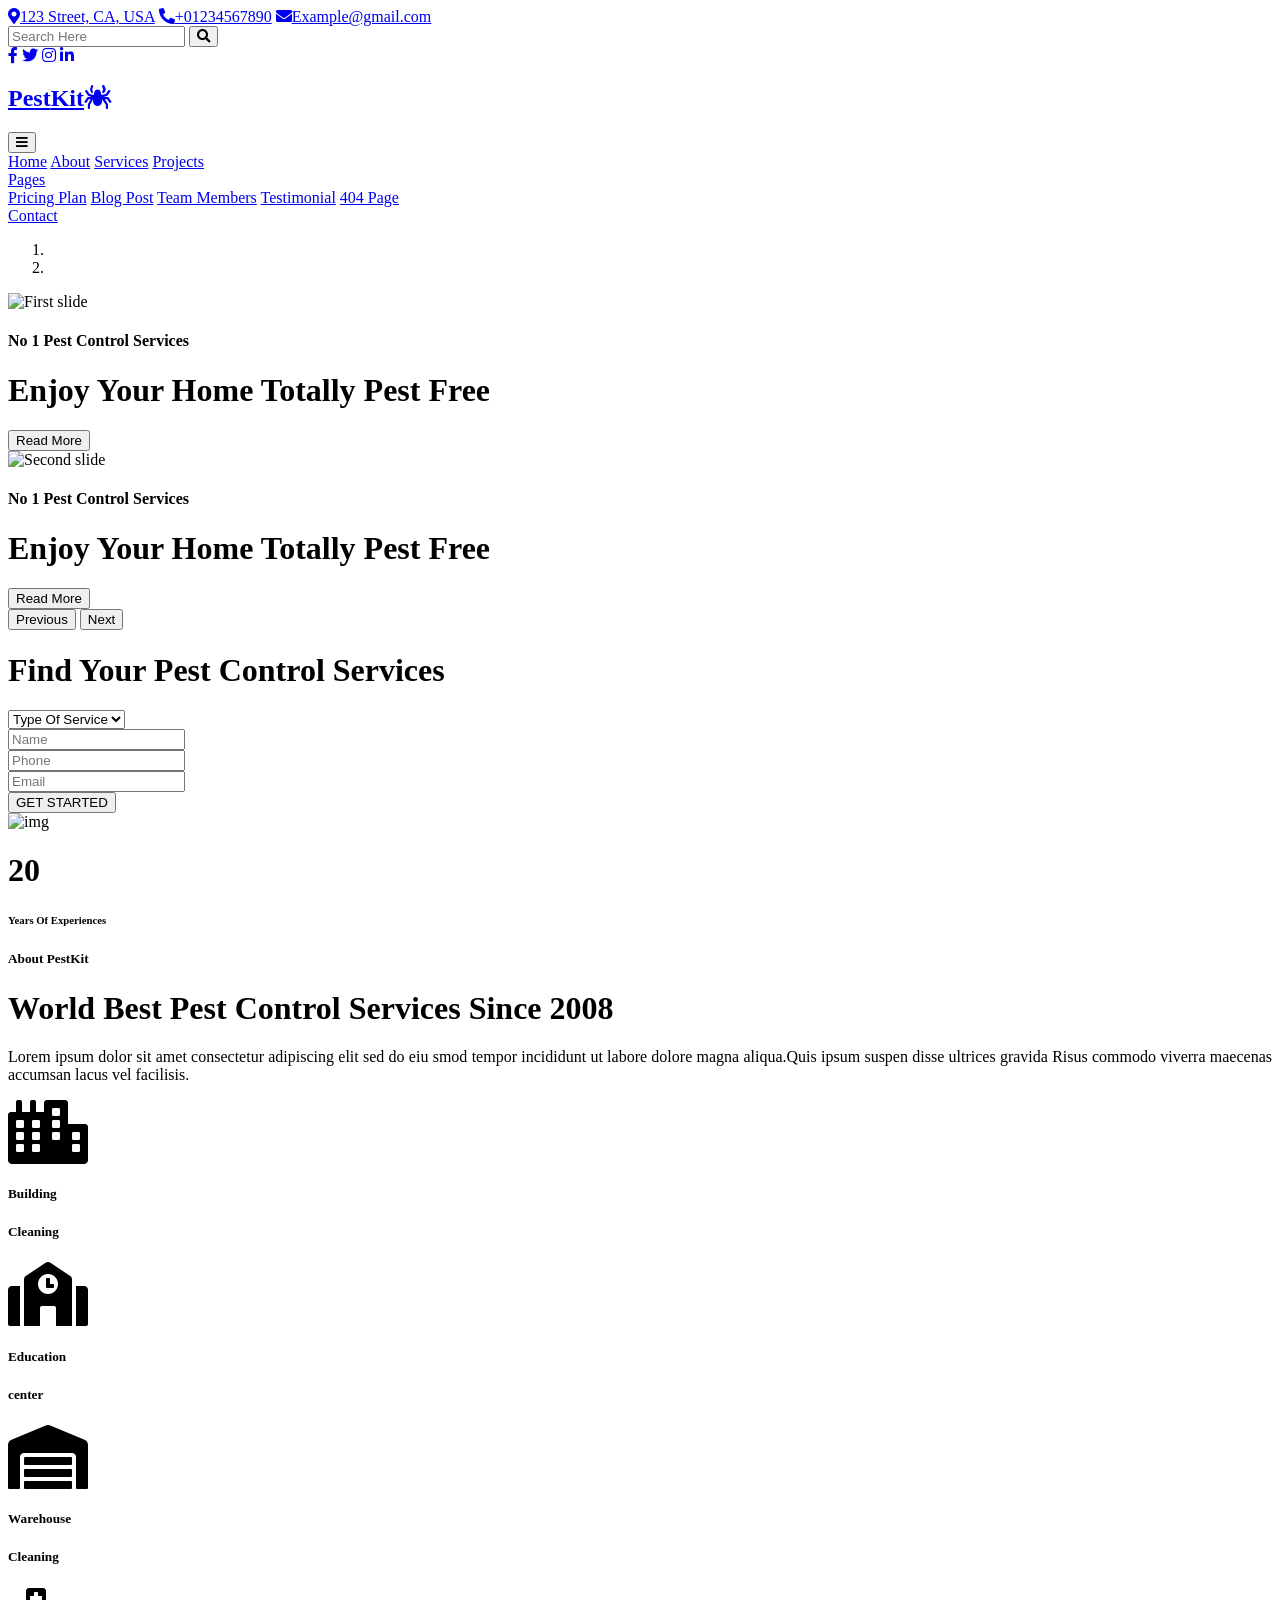
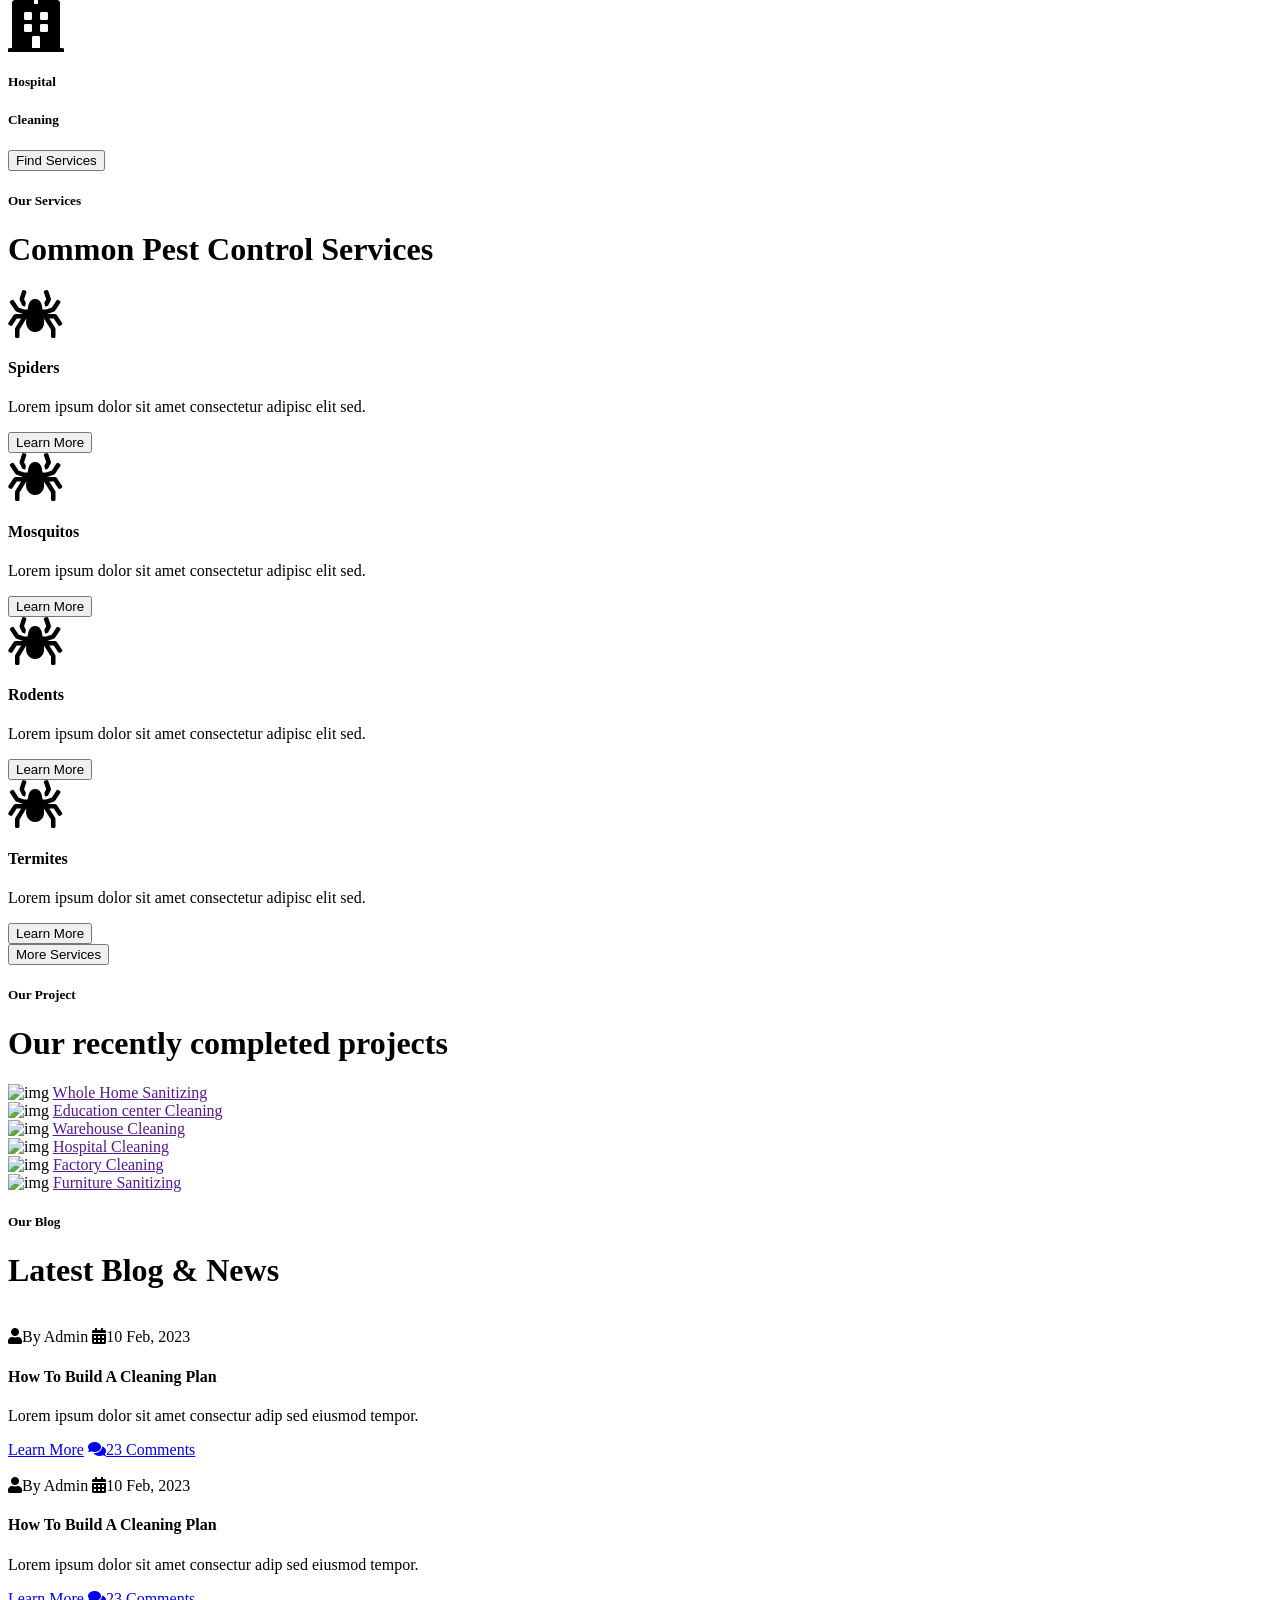
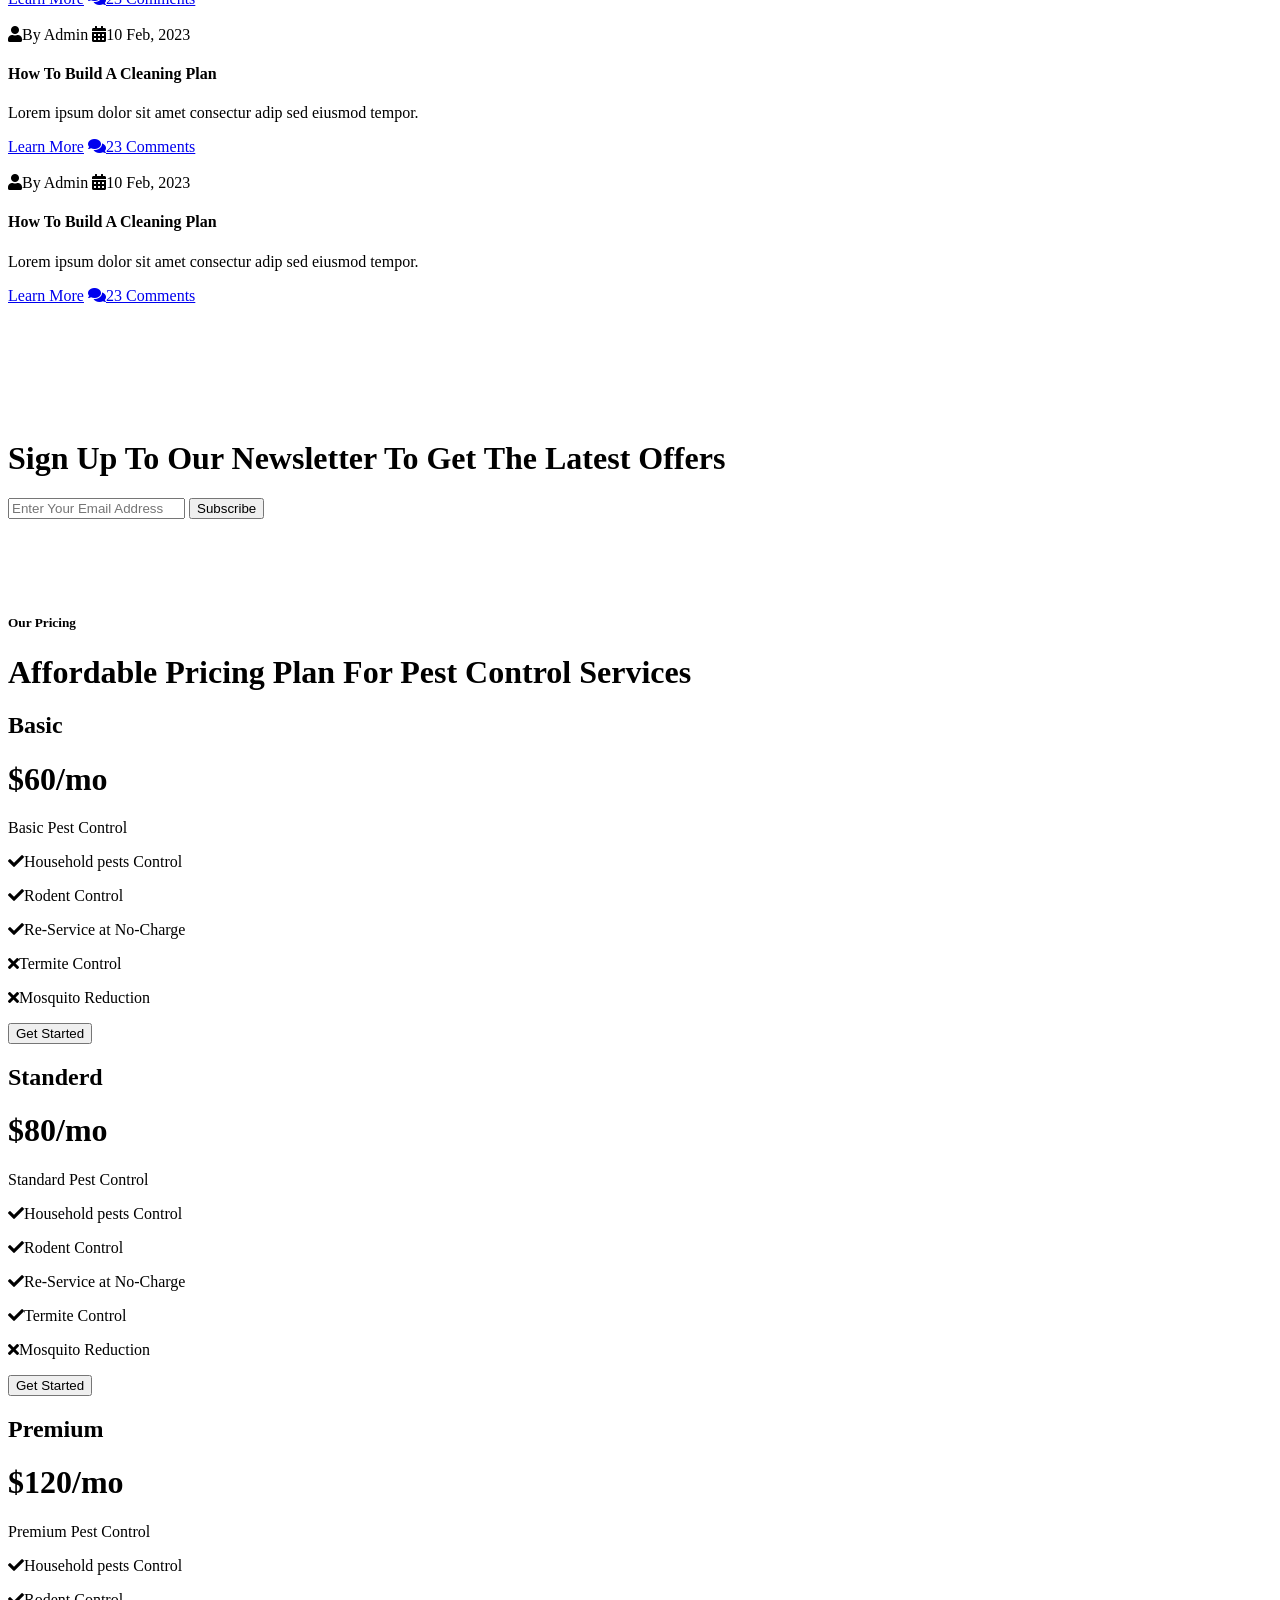
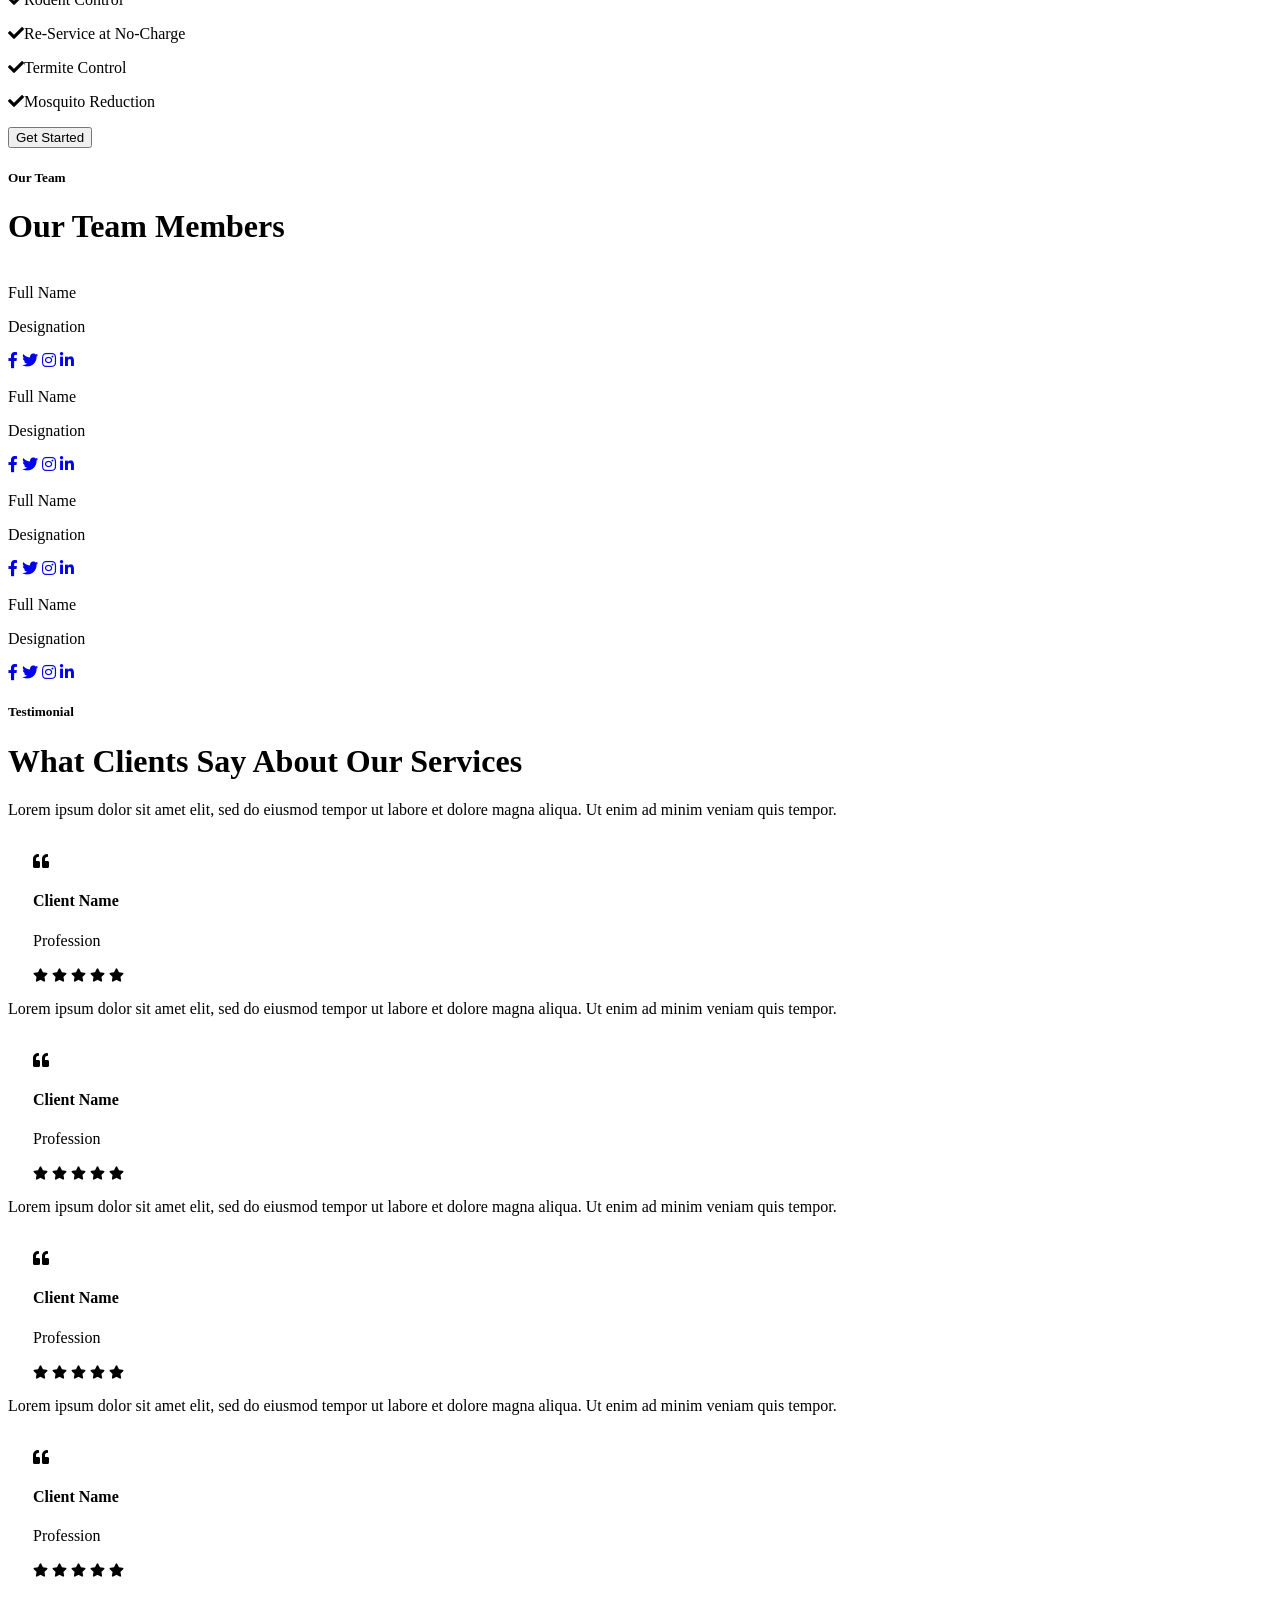
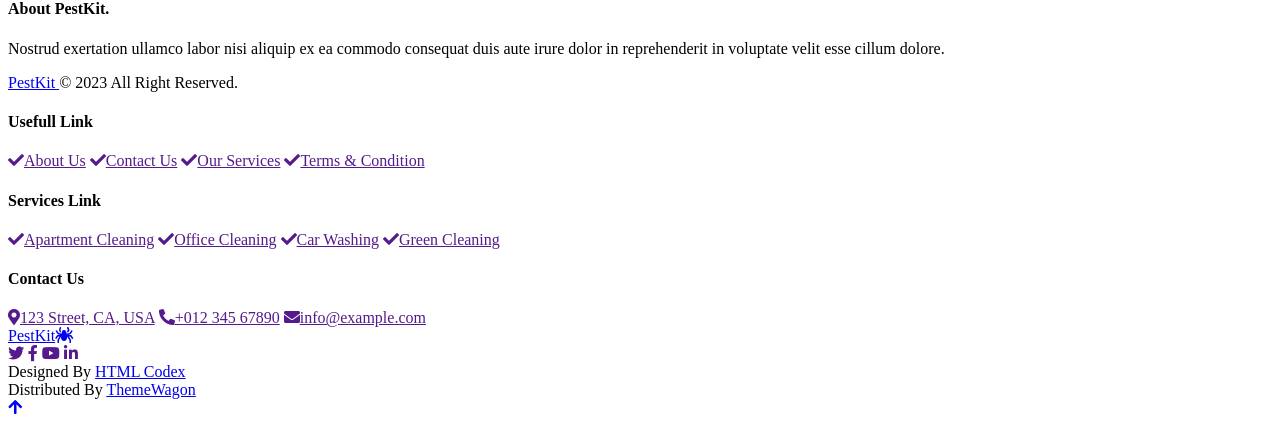
==== index.html @ 813162eb "Add files via upload" ====
<!DOCTYPE html>
<html lang="en">

    <head>
        <meta charset="utf-8">
        <title>PestKit - Pest Control Website Template</title>
        <meta content="width=device-width, initial-scale=1.0" name="viewport">
        <meta content="" name="keywords">
        <meta content="" name="description">

        <!-- Google Web Fonts -->
        <link rel="preconnect" href="https://fonts.googleapis.com">
        <link rel="preconnect" href="https://fonts.gstatic.com" crossorigin>
        <link href="https://fonts.googleapis.com/css2?family=Nunito:wght@600;700;800&display=swap" rel="stylesheet"> 
        <link href="https://fonts.googleapis.com/css2?family=Open+Sans:wght@400;500&display=swap" rel="stylesheet">

        <!-- Icon Font Stylesheet -->
        <link href="https://cdnjs.cloudflare.com/ajax/libs/font-awesome/5.10.0/css/all.min.css" rel="stylesheet">
        <link href="https://cdn.jsdelivr.net/npm/bootstrap-icons@1.4.1/font/bootstrap-icons.css" rel="stylesheet">

        <!-- Libraries Stylesheet -->
        <link href="lib/animate/animate.min.css" rel="stylesheet">
        <link href="lib/owlcarousel/assets/owl.carousel.min.css" rel="stylesheet">

        <!-- Customized Bootstrap Stylesheet -->
        <link href="css/bootstrap.min.css" rel="stylesheet">

        <!-- Template Stylesheet -->
        <link href="css/style.css" rel="stylesheet">
    </head>

    <body>
        <!-- Spinner Start -->
        <div id="spinner" class="show w-100 vh-100 bg-white position-fixed translate-middle top-50 start-50 d-flex align-items-center justify-content-center">
            <div class="spinner-grow text-primary" role="status"></div>
        </div>
        <!-- Spinner End -->

        <!-- Topbar Start -->
        <div class="container-fluid topbar-top bg-primary">
            <div class="container">
                <div class="d-flex justify-content-between topbar py-2">
                    <div class="d-flex align-items-center flex-shrink-0 topbar-info">
                        <a href="#" class="me-4 text-secondary"><i class="fas fa-map-marker-alt me-2 text-dark"></i>123 Street, CA, USA</a>
                        <a href="#" class="me-4 text-secondary"><i class="fas fa-phone-alt me-2 text-dark"></i>+01234567890</a>
                        <a href="#" class="text-secondary"><i class="fas fa-envelope me-2 text-dark"></i>Example@gmail.com</a>
                    </div>
                    <div class="text-end pe-4 me-4 border-end border-dark search-btn">
                        <div class="search-form">
                            <form method="post" action="index.html">
                                <div class="form-group">
                                    <div class="d-flex">
                                        <input type="search" class="form-control border-0 rounded-pill" name="search-input" value="" placeholder="Search Here" required=""/>
                                        <button type="submit" value="Search Now!" class="btn"><i class="fa fa-search text-dark"></i></button>
                                    </div>
                                </div>
                            </form>
                        </div>
                    </div>
                    <div class="d-flex align-items-center justify-content-center topbar-icon">
                        <a href="#" class="me-4"><i class="fab fa-facebook-f text-dark"></i></a>
                        <a href="#" class="me-4"><i class="fab fa-twitter text-dark"></i></a>
                        <a href="#" class="me-4"><i class="fab fa-instagram text-dark"></i></a>
                        <a href="#" class=""><i class="fab fa-linkedin-in text-dark"></i></a>
                    </div>
                </div>
            </div>
        </div>
        <!-- Topbar End -->


        <!-- Navbar Start -->
        <div class="container-fluid bg-dark">
            <div class="container">
                <nav class="navbar navbar-dark navbar-expand-lg py-lg-0">
                    <a href="index.html" class="navbar-brand">
                        <h1 class="text-primary mb-0 display-5">Pest<span class="text-white">Kit</span><i class="fa fa-spider text-primary ms-2"></i></h1>
                    </a>
                    <button class="navbar-toggler bg-primary" type="button" data-bs-toggle="collapse" data-bs-target="#navbarCollapse">
                        <span class="fa fa-bars text-dark"></span>
                    </button>
                    <div class="collapse navbar-collapse me-n3" id="navbarCollapse">
                        <div class="navbar-nav ms-auto">
                            <a href="index.html" class="nav-item nav-link active">Home</a>
                            <a href="about.html" class="nav-item nav-link">About</a>
                            <a href="service.html" class="nav-item nav-link">Services</a>
                            <a href="project.html" class="nav-item nav-link">Projects</a>
                            <div class="nav-item dropdown">
                                <a href="#" class="nav-link dropdown-toggle" data-bs-toggle="dropdown">Pages</a>
                                <div class="dropdown-menu m-0 bg-primary">
                                    <a href="price.html" class="dropdown-item">Pricing Plan</a>
                                    <a href="blog.html" class="dropdown-item">Blog Post</a>
                                    <a href="team.html" class="dropdown-item">Team Members</a>
                                    <a href="testimonial.html" class="dropdown-item">Testimonial</a>
                                    <a href="404.html" class="dropdown-item">404 Page</a>
                                </div>
                            </div>
                            <a href="contact.html" class="nav-item nav-link">Contact</a>
                        </div>
                    </div>
                </nav>
            </div>
        </div>
        <!-- Navbar End -->


        <!-- Carousel Start -->
        <div class="container-fluid carousel px-0 mb-5 pb-5">
            <div id="carouselId" class="carousel slide" data-bs-ride="carousel">
                <ol class="carousel-indicators">
                    <li data-bs-target="#carouselId" data-bs-slide-to="0" class="active" aria-current="true" aria-label="First slide"></li>
                    <li data-bs-target="#carouselId" data-bs-slide-to="1" aria-label="Second slide"></li>
                </ol>
                <div class="carousel-inner" role="listbox">
                    <div class="carousel-item active">
                        <img src="img/carousel-2.jpg" class="img-fluid w-100" alt="First slide">
                        <div class="carousel-caption">
                            <div class="container carousel-content">
                                <h4 class="text-white mb-4 animated slideInDown">No 1 Pest Control Services</h4>
                                <h1 class="text-white display-1 mb-4 animated slideInDown">Enjoy Your Home Totally Pest Free</h1>
                                <a href="" class="me-2"><button type="button" class="px-5 py-3 btn btn-primary border-2 rounded-pill animated slideInDown">Read More</button></a>
                            </div>
                        </div>
                    </div>
                    <div class="carousel-item">
                        <img src="img/carousel-1.jpg" class="img-fluid w-100" alt="Second slide">
                        <div class="carousel-caption">
                            <div class="container carousel-content">
                                <h4 class="text-white mb-4 animated slideInDown">No 1 Pest Control Services</h4>
                                <h1 class="text-white display-1 mb-4 animated slideInDown">Enjoy Your Home Totally Pest Free</h1>
                                <a href="" class="me-2"><button type="button" class="px-5 py-3 btn btn-primary border-2 rounded-pill animated slideInDown">Read More</button></a>
                            </div>
                        </div>
                    </div>
                </div>
                <button class="carousel-control-prev btn btn-primary border border-2 border-start-0 border-primary" type="button" data-bs-target="#carouselId" data-bs-slide="prev">
                    <span class="carousel-control-prev-icon" aria-hidden="true"></span>
                    <span class="visually-hidden">Previous</span>
                </button>
                <button class="carousel-control-next btn btn-primary border border-2 border-end-0 border-primary" type="button" data-bs-target="#carouselId" data-bs-slide="next">
                    <span class="carousel-control-next-icon" aria-hidden="true"></span>
                    <span class="visually-hidden">Next</span>
                </button>
            </div>
        </div>
        <!-- Carousel End -->

        
        <!-- Get In Touch Start -->
        <div class="container-fluid py-5 wow fadeInUp" data-wow-delay=".3s">
            <div class="container py-5">
                <div class="bg-light px-4 py-5 rounded">
                    <div class="text-center">
                        <h1 class="display-5 mb-5">Find Your Pest Control Services</h1>
                    </div>
                    <form class="text-center mb-4" action="#">
                        <div class="row g-4">
                            <div class="col-xl-10 col-lg-12">
                                <div class="row g-4">
                                    <div class="col-md-6 col-xl-3">
                                        <select class="form-select p-3 border-0">
                                            <option value="Type Of Service" class="">Type Of Service</option>
                                            <option value="Pest Control-2">Pest Control-2</option>
                                            <option value="Pest Control-3">Pest Control-3</option>
                                            <option value="Pest Control-4">Pest Control-4</option>
                                            <option value="Pest Control-5">Pest Control-5</option>
                                        </select>
                                    </div>
                                    <div class="col-md-6 col-xl-3">
                                        <input type="text" class="form-control p-3 border-0" placeholder="Name">
                                    </div>
                                    <div class="col-md-6 col-xl-3">
                                        <input type="text" class="form-control p-3 border-0" placeholder="Phone">
                                    </div>
                                    <div class="col-md-6 col-xl-3">
                                        <input type="email" class="form-control p-3 border-0" placeholder="Email">
                                    </div>
                                </div>
                            </div>
                            <div class="col-xl-2 col-lg-12">
                                <input type="button" class="btn btn-primary w-100 p-3 border-0" value="GET STARTED">
                            </div>
                        </div>
                    </form>
                </div>
            </div>
        </div>
        <!-- Get In Touch End -->


        <!-- About Start -->
        <div class="container-fluid py-5">
            <div class="container py-5">
                <div class="row g-5">
                    <div class="col-lg-6 col-md-12 wow fadeInUp" data-wow-delay=".3s">
                        <div class="about-img">
                            <div class="rotate-left bg-dark"></div>
                            <div class="rotate-right bg-dark"></div>
                            <img src="img/about-img.jpg" class="img-fluid h-100" alt="img">
                            <div class="bg-white experiences">
                                <h1 class="display-3">20</h1>
                                <h6 class="fw-bold">Years Of Experiences</h6>
                            </div>
                        </div>
                    </div>
                    <div class="col-lg-6 col-md-12 wow fadeInUp" data-wow-delay=".6s">
                        <div class="about-item overflow-hidden">
                            <h5 class="mb-2 px-3 py-1 text-dark rounded-pill d-inline-block border border-2 border-primary">About PestKit</h5>
                            <h1 class="display-5 mb-2">World Best Pest Control Services Since 2008</h1>
                            <p class="fs-5" style="text-align: justify;">Lorem ipsum dolor sit amet consectetur adipiscing elit sed do eiu smod tempor incididunt ut labore dolore magna aliqua.Quis ipsum suspen disse ultrices gravida Risus commodo viverra maecenas accumsan lacus vel facilisis.</p>
                            <div class="row">
                                <div class="col-3">
                                    <div class="text-center">
                                        <div class="p-4 bg-dark rounded d-flex" style="align-items: center; justify-content: center;">
                                            <i class="fas fa-city fa-4x text-primary"></i>
                                        </div>
                                        <div class="my-2">
                                            <h5>Building</h5>
                                            <h5>Cleaning</h5>
                                        </div>
                                    </div>
                                </div>
                                <div class="col-3">
                                    <div class="text-center">
                                        <div class="p-4 bg-dark rounded d-flex" style="align-items: center; justify-content: center;">
                                            <i class="fas fa-school fa-4x text-primary"></i>
                                        </div>
                                        <div class="my-2">
                                            <h5>Education</h5>
                                            <h5>center</h5>
                                        </div>
                                    </div>
                                </div>
                                <div class="col-3">
                                    <div class="text-center">
                                        <div class="p-4 bg-dark rounded d-flex" style="align-items: center; justify-content: center;">
                                            <i class="fas fa-warehouse fa-4x text-primary"></i>
                                        </div>
                                        <div class="my-2">
                                            <h5>Warehouse</h5>
                                            <h5>Cleaning</h5>
                                        </div>
                                    </div>
                                </div>
                                <div class="col-3">
                                    <div class="text-center">
                                        <div class="p-4 bg-dark rounded d-flex" style="align-items: center; justify-content: center;">
                                            <i class="fas fa-hospital fa-4x text-primary"></i>
                                        </div>
                                        <div class="my-2">
                                            <h5>Hospital</h5>
                                            <h5>Cleaning</h5>
                                        </div>
                                    </div>
                                </div>
                            </div>
                            <button type="button" class="btn btn-primary border-0 rounded-pill px-4 py-3 mt-5">Find Services</button>
                        </div>
                    </div>
                </div>
            </div>
        </div>
        <!-- About End -->


        <!-- Services Start -->
        <div class="container-fluid services py-5">
            <div class="container text-center py-5">
                <div class="text-center mb-5 wow fadeInUp" data-wow-delay=".3s">
                    <h5 class="mb-2 px-3 py-1 text-dark rounded-pill d-inline-block border border-2 border-primary">Our Services</h5>
                    <h1 class="display-5">Common Pest Control Services</h1>
                </div>
                <div class="row g-5">
                    <div class="col-xxl-3 col-lg-6 col-md-6 col-sm-12 wow fadeInUp" data-wow-delay=".3s">
                        <div class="bg-light rounded p-5 services-item">
                            <div class="d-flex" style="align-items: center; justify-content: center;">
                                <div class="mb-4 rounded-circle services-inner-icon">
                                    <i class="fa fa-spider fa-3x text-primary"></i>
                                </div>
                            </div>
                            <h4>Spiders</h4>
                            <p class="fs-5">Lorem ipsum dolor sit amet consectetur adipisc elit sed.</p>
                            <button type="button" class="btn btn-primary border-0 rounded-pill px-4 py-3">Learn More</button>
                        </div>
                    </div>
                    <div class="col-xxl-3 col-lg-6 col-md-6 col-sm-12 wow fadeInUp" data-wow-delay=".5s">
                        <div class="bg-light rounded p-5 services-item">
                            <div class="d-flex" style="align-items: center; justify-content: center;">
                                <div class="mb-4 rounded-circle services-inner-icon">
                                    <i class="fa fa-spider fa-3x text-primary"></i>
                                </div>
                            </div>
                            <h4 class="text-center">Mosquitos</h4>
                            <p class="text-center fs-5">Lorem ipsum dolor sit amet consectetur adipisc elit sed.</p>
                            <button type="button" class="btn btn-primary border-0 rounded-pill px-4 py-3">Learn More</button>
                        </div>
                    </div>
                    <div class="col-xxl-3 col-lg-6 col-md-6 col-sm-12 wow fadeInUp" data-wow-delay=".7s">
                        <div class="bg-light rounded p-5 services-item">
                            <div class="d-flex" style="align-items: center; justify-content: center;">
                                <div class="mb-4 rounded-circle services-inner-icon">
                                    <i class="fa fa-spider fa-3x text-primary"></i>
                                </div>
                            </div>
                            <h4 class="text-center">Rodents</h4>
                            <p class="text-center fs-5">Lorem ipsum dolor sit amet consectetur adipisc elit sed.</p>
                            <button type="button" class="btn btn-primary border-0 rounded-pill px-4 py-3">Learn More</button>
                        </div>
                    </div>
                    <div class="col-xxl-3 col-lg-6 col-md-6 col-sm-12 wow fadeInUp" data-wow-delay=".9s">
                        <div class="bg-light rounded p-5 services-item">
                            <div class="d-flex" style="align-items: center; justify-content: center;">
                                <div class="mb-4 rounded-circle services-inner-icon">
                                    <i class="fa fa-spider fa-3x text-primary"></i>
                                </div>
                            </div>
                            <h4 class="text-center">Termites</h4>
                            <p class="text-center fs-5">Lorem ipsum dolor sit amet consectetur adipisc elit sed.</p>
                            <button type="button" class="btn btn-primary border-0 rounded-pill px-4 py-3">Learn More</button>
                        </div>
                    </div>
                </div>
                <button type="button" class="btn btn-primary border-0 rounded-pill px-4 py-3 mt-4 wow fadeInUp" data-wow-delay=".3s">More Services</button>
            </div>
        </div>
        <!-- Services End -->


        <!-- Project Start -->
        <div class="container-fluid py-5">
            <div class="container py-5">
                <div class="text-center mb-5 wow fadeInUp" data-wow-delay=".3s">
                    <h5 class="mb-2 px-3 py-1 text-dark rounded-pill d-inline-block border border-2 border-primary">Our Project</h5>
                    <h1 class="display-5">Our recently completed projects</h1>
                </div>
                <div class="row g-5">
                    <div class="col-xxl-4 col-lg-6 col-md-6 col-sm-12 wow fadeInUp" data-wow-delay=".3s">
                        <div class="project-item">
                            <div class="project-left bg-dark"></div>
                            <div class="project-right bg-dark"></div>
                            <img src="img/project-1.jpg" class="img-fluid h-100" alt="img">
                            <a href="" class="fs-4 fw-bold text-center">Whole Home Sanitizing</a>
                        </div>
                    </div>
                    <div class="col-xxl-4 col-lg-6 col-md-6 col-sm-12 wow fadeInUp" data-wow-delay=".5s">
                        <div class="project-item">
                            <div class="project-left bg-dark"></div>
                            <div class="project-right bg-dark"></div>
                            <img src="img/project-2.jpg" class="img-fluid h-100" alt="img">
                            <a href="" class="fs-4 fw-bold text-center">Education center Cleaning</a>
                        </div>
                    </div>
                    <div class="col-xxl-4 col-lg-6 col-md-6 col-sm-12 wow fadeInUp" data-wow-delay=".7s">
                        <div class="project-item">
                            <div class="project-left bg-dark"></div>
                            <div class="project-right bg-dark"></div>
                            <img src="img/project-3.jpg" class="img-fluid h-100" alt="img">
                            <a href="" class="fs-4 fw-bold text-center">Warehouse Cleaning</a>
                        </div>
                    </div>
                    <div class="col-xxl-4 col-lg-6 col-md-6 col-sm-12 wow fadeInUp" data-wow-delay=".3s">
                        <div class="project-item">
                            <div class="project-left bg-dark"></div>
                            <div class="project-right bg-dark"></div>
                            <img src="img/project-4.jpg" class="img-fluid h-100" alt="img">
                            <a href="" class="fs-4 fw-bold text-center">Hospital Cleaning</a>
                        </div>
                    </div>
                    <div class="col-xxl-4 col-lg-6 col-md-6 col-sm-12 wow fadeInUp" data-wow-delay=".5s">
                        <div class="project-item">
                            <div class="project-left bg-dark"></div>
                            <div class="project-right bg-dark"></div>
                            <img src="img/project-5.jpg" class="img-fluid h-100" alt="img">
                            <a href="" class="fs-4 fw-bold text-center">Factory Cleaning</a>
                        </div>
                    </div>
                    <div class="col-xxl-4 col-lg-6 col-md-6 col-sm-12 wow fadeInUp" data-wow-delay=".7s">
                        <div class="project-item">
                            <div class="project-left bg-dark"></div>
                            <div class="project-right bg-dark"></div>
                            <img src="img/project-6.jpg" class="img-fluid h-100" alt="img">
                            <a href="" class="fs-4 fw-bold text-center">Furniture Sanitizing</a>
                        </div>
                    </div>
                </div>
            </div>
        </div>
        <!-- Project End -->


        <!-- Blog Start -->
        <div class="container-fluid py-5">
            <div class="container py-5">
                <div class="text-center mb-5 wow fadeInUp" data-wow-delay=".3s">
                    <h5 class="mb-2 px-3 py-1 text-dark rounded-pill d-inline-block border border-2 border-primary">Our Blog</h5>
                    <h1 class="display-5">Latest Blog & News</h1>
                </div>
                <div class="owl-carousel blog-carousel wow fadeInUp" data-wow-delay=".5s">
                    <div class="blog-item">
                        <img src="img/blog-1.jpg" class="img-fluid w-100 rounded-top" alt="">
                         <div class="rounded-bottom bg-light">
                            <div class="d-flex justify-content-between p-4 pb-2">
                                <span class="pe-2 text-dark"><i class="fa fa-user me-2"></i>By Admin</span>
                                <span class="text-dark"><i class="fas fa-calendar-alt me-2"></i>10 Feb, 2023</span>
                            </div>
                            <div class="px-4 pb-0">
                                <h4>How To Build A Cleaning Plan</h4>
                                <p>Lorem ipsum dolor sit amet consectur adip sed eiusmod tempor.</p>
                            </div>
                            <div class="p-4 py-2 d-flex justify-content-between bg-primary rounded-bottom blog-btn">
                                <a href="#" type="button" class="btn btn-primary border-0">Learn More</a>
                                <a href="#" class="my-auto btn-primary border-0"><i class="fa fa-comments me-2"></i>23 Comments</a>
                            </div>
                        </div>
                    </div>
                    <div class="blog-item">
                        <img src="img/blog-3.jpg" class="img-fluid w-100 rounded-top" alt="">
                         <div class="rounded-bottom bg-light">
                            <div class="d-flex justify-content-between p-4 pb-2">
                                <span class="pe-2 text-dark"><i class="fa fa-user me-2"></i>By Admin</span>
                                <span class="text-dark"><i class="fas fa-calendar-alt me-2"></i>10 Feb, 2023</span>
                            </div>
                            <div class="px-4 pb-0">
                                <h4>How To Build A Cleaning Plan</h4>
                                <p>Lorem ipsum dolor sit amet consectur adip sed eiusmod tempor.</p>
                            </div>
                            <div class="p-4 py-2 d-flex justify-content-between bg-primary rounded-bottom blog-btn">
                                <a href="#" type="button" class="btn btn-primary border-0">Learn More</a>
                                <a href="#" class="my-auto text-dark"><i class="fa fa-comments me-2"></i>23 Comments</a>
                            </div>
                        </div>
                    </div>
                    <div class="blog-item">
                        <img src="img/blog-2.jpg" class="img-fluid w-100 rounded-top" alt="">
                         <div class="rounded-bottom bg-light">
                            <div class="d-flex justify-content-between p-4 pb-2">
                                <span class="pe-2 text-dark"><i class="fa fa-user me-2"></i>By Admin</span>
                                <span class="text-dark"><i class="fas fa-calendar-alt me-2"></i>10 Feb, 2023</span>
                            </div>
                            <div class="px-4 pb-0">
                                <h4>How To Build A Cleaning Plan</h4>
                                <p>Lorem ipsum dolor sit amet consectur adip sed eiusmod tempor.</p>
                            </div>
                            <div class="p-4 py-2 d-flex justify-content-between bg-primary rounded-bottom blog-btn">
                                <a href="#" type="button" class="btn btn-primary border-0">Learn More</a>
                                <a href="#" class="my-auto text-dark"><i class="fa fa-comments me-2"></i>23 Comments</a>
                            </div>
                        </div>
                    </div>
                    <div class="blog-item">
                        <img src="img/blog-1.jpg" class="img-fluid w-100 rounded-top" alt="">
                         <div class="rounded-bottom bg-light">
                            <div class="d-flex justify-content-between p-4 pb-2">
                                <span class="pe-2 text-dark"><i class="fa fa-user me-2"></i>By Admin</span>
                                <span class="text-dark"><i class="fas fa-calendar-alt me-2"></i>10 Feb, 2023</span>
                            </div>
                            <div class="px-4 pb-0">
                                <h4>How To Build A Cleaning Plan</h4>
                                <p>Lorem ipsum dolor sit amet consectur adip sed eiusmod tempor.</p>
                            </div>
                            <div class="p-4 py-2 d-flex justify-content-between bg-primary rounded-bottom blog-btn">
                                <a href="#" type="button" class="btn btn-primary border-0">Learn More</a>
                                <a href="#" class="my-auto text-dark"><i class="fa fa-comments me-2"></i>23 Comments</a>
                            </div>
                        </div>
                    </div>
                </div>
            </div>
        </div>
        <!-- Blog End -->


        <!-- Call To Action Start -->
        <div class="container-fluid py-5 call-to-action wow fadeInUp" data-wow-delay=".3s" style="margin: 6rem 0;">
            <div class="container">
                <div class="row g-4">
                    <div class="col-lg-6">
                        <img src="img/action.jpg" class="img-fluid w-100 rounded-circle p-5" alt="">
                    </div>
                    <div class="col-lg-6 my-auto">
                        <div class="text-start mt-4">
                            <h1 class="pb-4 text-white">Sign Up To Our Newsletter To Get The Latest Offers</h1>
                        </div>
                        <form method="post" action="index.html">
                            <div class="form-group">
                                <div class="d-flex call-btn">
                                    <input type="search" class="form-control py-3 px-4 w-100 border-0 rounded-0 rounded-end rounded-pill" name="search-input" value="" placeholder="Enter Your Email Address" required="Please enter a valid email"/>
                                    <button type="email" value="Search Now!" class="btn btn-primary border-0 rounded-pill rounded rounded-start px-5">Subscribe</button>
                                </div>
                            </div>
                        </form>  
                    </div>
                </div> 
            </div>
        </div>
        <!-- Call To Action End -->


        <!-- pricing Start -->
        <div class="container-fluid py-5">
            <div class="container py-5">
                <div class="text-center mb-5 wow fadeInUp" data-wow-delay=".3s">
                    <h5 class="mb-2 px-3 py-1 text-dark rounded-pill d-inline-block border border-2 border-primary">Our Pricing</h5>
                    <h1 class="display-5 w-50 mx-auto">Affordable Pricing Plan For Pest Control Services</h1>
                </div>
                <div class="row g-5">
                    <div class="col-lg-4 col-md-6 col-sm-12 wow fadeInUp" data-wow-delay=".3s">
                        <div class="rounded bg-light pricing-item">
                            <div class="bg-primary py-3 px-5 text-center rounded-top border-bottom border-dark">
                                <h2 class="m-0">Basic</h2>
                            </div>
                            <div class="px-4 py-5 text-center bg-primary pricing-label mb-2">
                                <h1 class="mb-0">$60<span class="text-secondary fs-5 fw-normal">/mo</span></h1>
                                <p class="mb-0">Basic Pest Control</p>
                            </div>
                            <div class="p-4 text-center fs-5">
                                <p><i class="fa fa-check text-success me-2"></i>Household pests Control</p>
                                <p><i class="fa fa-check text-success me-2"></i>Rodent Control</p>
                                <p><i class="fa fa-check text-success me-2"></i>Re-Service at No-Charge</p>
                                <p><i class="fa fa-times text-danger me-2"></i>Termite Control</p>
                                <p><i class="fa fa-times text-danger me-2"></i>Mosquito Reduction</p>
                                <button type="button" class="btn btn-primary border-0 rounded-pill px-4 py-3 mt-3">Get Started</button>
                            </div>
                        </div>
                    </div>
                    <div class="col-lg-4 col-md-6 col-sm-12 wow fadeInUp" data-wow-delay=".5s">
                        <div class="rounded bg-light pricing-item">
                            <div class="bg-dark py-3 px-5 text-center rounded-top border-bottom border-primary">
                                <h2 class="m-0 text-primary">Standerd</h2>
                            </div>
                            <div class="px-4 py-5 text-center bg-dark pricing-label pricing-featured mb-2">
                                <h1 class="mb-0 text-primary">$80<span class="fs-5 fw-normal">/mo</span></h1>
                                <p class="mb-0 text-white">Standard Pest Control</p>
                            </div>
                            <div class="p-4 text-center fs-5">
                                <p><i class="fa fa-check text-success me-2"></i>Household pests Control</p>
                                <p><i class="fa fa-check text-success me-2"></i>Rodent Control</p>
                                <p><i class="fa fa-check text-success me-2"></i>Re-Service at No-Charge</p>
                                <p><i class="fa fa-check text-success me-2"></i>Termite Control</p>
                                <p><i class="fa fa-times text-danger me-2"></i>Mosquito Reduction</p>
                                <button type="button" class="btn btn-dark border-0 text-primary rounded-pill px-4 py-3 mt-3">Get Started</button>
                            </div>
                        </div>
                    </div>
                    <div class="col-lg-4 col-md-6 col-sm-12 wow fadeInUp" data-wow-delay=".7s">
                        <div class="rounded bg-light pricing-item">
                            <div class="bg-primary py-3 px-5 text-center rounded-top border-bottom border-dark">
                                <h2 class="m-0">Premium</h2>
                            </div>
                            <div class="px-4 py-5 text-center bg-primary pricing-label mb-2">
                                <h1 class="mb-0">$120<span class="text-secondary fs-5 fw-normal">/mo</span></h1>
                                <p class="mb-0">Premium Pest Control</p>
                            </div>
                            <div class="p-4 text-center fs-5">
                                <p><i class="fa fa-check text-success me-2"></i>Household pests Control</p>
                                <p><i class="fa fa-check text-success me-2"></i>Rodent Control</p>
                                <p><i class="fa fa-check text-success me-2"></i>Re-Service at No-Charge</p>
                                <p><i class="fa fa-check text-success me-2"></i>Termite Control</p>
                                <p><i class="fa fa-check text-success me-2"></i>Mosquito Reduction</p>
                                <button type="button" class="btn btn-primary border-0 rounded-pill px-4 py-3 mt-3">Get Started</button>
                            </div>
                        </div>
                    </div>
                </div>
            </div>
        </div>
        <!-- Pricing End -->


        <!-- Team Start -->
        <div class="container-fluid py-5">
            <div class="container py-5">
                <div class="text-center mb-5 wow fadeInUp" data-wow-delay=".3s">
                    <h5 class="mb-2 px-3 py-1 text-dark rounded-pill d-inline-block border border-2 border-primary">Our Team</h5>
                    <h1 class="display-5 w-50 mx-auto">Our Team Members</h1>
                </div>
                <div class="row g-5">
                    <div class="col-xxl-3 col-lg-6 col-md-6 col-sm-12 wow fadeInUp" data-wow-delay=".3s">
                        <div class="rounded team-item">
                            <img src="img/team-1..jpg" class="img-fluid w-100 rounded-top border border-bottom-0" alt="">
                            <div class="team-content bg-primary text-dark text-center py-3">
                                <span class="fs-4 fw-bold">Full Name</span>
                                <p class="text-muted mb-0">Designation</p>
                            </div>
                            <div class="team-icon d-flex flex-column ">
                                <a href="#" class="btn btn-primary border-0 mb-2"><i class="fab fa-facebook-f"></i></a>
                                <a href="#" class="btn btn-primary border-0 mb-2"><i class="fab fa-twitter"></i></a>
                                <a href="#" class="btn btn-primary border-0 mb-2"><i class="fab fa-instagram"></i></a>
                                <a href="#" class="btn btn-primary border-0"><i class="fab fa-linkedin-in"></i></a>
                            </div>
                        </div>
                    </div>
                    <div class="col-xxl-3 col-lg-6 col-md-6 col-sm-12 wow fadeInUp" data-wow-delay=".5s">
                        <div class="rounded team-item">
                            <img src="img/team-2.jpg" class="img-fluid w-100 rounded-top border border-bottom-0" alt="">
                            <div class="team-content bg-primary text-dark text-center py-3">
                                <span class="fs-4 fw-bold">Full Name</span>
                                <p class="text-muted mb-0">Designation</p>
                            </div>
                            <div class="team-icon d-flex flex-column ">
                                <a href="#" class="btn btn-primary border-0 mb-2"><i class="fab fa-facebook-f"></i></a>
                                <a href="#" class="btn btn-primary border-0 mb-2"><i class="fab fa-twitter"></i></a>
                                <a href="#" class="btn btn-primary border-0 mb-2"><i class="fab fa-instagram"></i></a>
                                <a href="#" class="btn btn-primary border-0"><i class="fab fa-linkedin-in"></i></a>
                            </div>
                        </div>
                    </div>
                    <div class="col-xxl-3 col-lg-6 col-md-6 col-sm-12 wow fadeInUp" data-wow-delay=".7s">
                        <div class="rounded team-item">
                            <img src="img/team-3.jpg" class="img-fluid w-100 rounded-top border border-bottom-0" alt="">
                            <div class="team-content bg-primary text-dark text-center py-3">
                                <span class="fs-4 fw-bold">Full Name</span>
                                <p class="text-muted mb-0">Designation</p>
                            </div>
                            <div class="team-icon d-flex flex-column ">
                                <a href="#" class="btn btn-primary border-0 mb-2"><i class="fab fa-facebook-f"></i></a>
                                <a href="#" class="btn btn-primary border-0 mb-2"><i class="fab fa-twitter"></i></a>
                                <a href="#" class="btn btn-primary border-0 mb-2"><i class="fab fa-instagram"></i></a>
                                <a href="#" class="btn btn-primary border-0"><i class="fab fa-linkedin-in"></i></a>
                            </div>
                        </div>
                    </div>
                    <div class="col-xxl-3 col-lg-6 col-md-6 col-sm-12 wow fadeInUp" data-wow-delay=".9s">
                        <div class="rounded team-item">
                            <img src="img/team-4.jpg" class="img-fluid w-100 rounded-top border border-bottom-0" alt="">
                            <div class="team-content bg-primary text-dark text-center py-3">
                                <span class="fs-4 fw-bold">Full Name</span>
                                <p class="text-muted mb-0">Designation</p>
                            </div>
                            <div class="team-icon d-flex flex-column ">
                                <a href="#" class="btn btn-primary border-0 mb-2"><i class="fab fa-facebook-f"></i></a>
                                <a href="#" class="btn btn-primary border-0 mb-2"><i class="fab fa-twitter"></i></a>
                                <a href="#" class="btn btn-primary border-0 mb-2"><i class="fab fa-instagram"></i></a>
                                <a href="#" class="btn btn-primary border-0"><i class="fab fa-linkedin-in"></i></a>
                            </div>
                        </div>
                    </div>
                </div>
            </div>
        </div>
        <!-- Team End -->


        <!-- Testiminial Start -->
        <div class="container-fluid testimonial py-5">
            <div class="container py-5">
                <div class="text-center mb-5 wow fadeInUp" data-wow-delay=".3s">
                    <h5 class="mb-2 px-3 py-1 text-dark rounded-pill d-inline-block border border-2 border-primary">Testimonial</h5>
                    <h1 class="display-5 w-50 mx-auto">What Clients Say About Our Services</h1>
                </div>
                <div class="owl-carousel testimonial-carousel wow fadeInUp" data-wow-delay=".5s">
                    <div class="testimonial-item">
                        <div class="testimonial-content rounded mb-4 p-4">
                            <p class="fs-5 m-0">Lorem ipsum dolor sit amet elit, sed do eiusmod tempor ut labore et dolore magna aliqua. Ut enim ad minim veniam quis tempor.</p>
                        </div>
                        <div class="d-flex align-items-center  mb-4" style="padding: 0 0 0 25px;">
                            <div class="position-relative">
                                <img src="img/testimonial-1.jpg" class="img-fluid rounded-circle py-2" alt="">
                                <div class="position-absolute" style="top: 33px; left: -25px;">
                                    <i class="fa fa-quote-left rounded-pill bg-primary text-dark p-3"></i>
                                </div>
                            </div>
                            <div class="ms-3">
                                <h4 class="mb-0">Client Name</h4>
                                <p class="mb-1">Profession</p>
                                <div class="d-flex">
                                    <small class="fas fa-star text-primary me-1"></small>
                                    <small class="fas fa-star text-primary me-1"></small>
                                    <small class="fas fa-star text-primary me-1"></small>
                                    <small class="fas fa-star text-primary me-1"></small>
                                    <small class="fas fa-star text-primary me-1"></small>
                                </div>
                            </div>
                        </div>
                    </div>
                    <div class="testimonial-item">
                        <div class="testimonial-content rounded mb-4 p-4">
                            <p class="fs-5 m-0">Lorem ipsum dolor sit amet elit, sed do eiusmod tempor ut labore et dolore magna aliqua. Ut enim ad minim veniam quis tempor.</p>
                        </div>
                        <div class="d-flex align-items-center  mb-4" style="padding: 0 0 0 25px;">
                            <div class="position-relative">
                                <img src="img/testimonial-2.jpg" class="img-fluid rounded-circle py-2" alt="">
                                <div class="position-absolute" style="top: 33px; left: -25px;">
                                    <i class="fa fa-quote-left rounded-pill bg-primary text-dark p-3"></i>
                                </div>
                            </div>
                            <div class="ms-3">
                                <h4 class="mb-0">Client Name</h4>
                                <p class="mb-1">Profession</p>
                                <div class="d-flex">
                                    <small class="fas fa-star text-primary me-1"></small>
                                    <small class="fas fa-star text-primary me-1"></small>
                                    <small class="fas fa-star text-primary me-1"></small>
                                    <small class="fas fa-star text-primary me-1"></small>
                                    <small class="fas fa-star text-primary me-1"></small>
                                </div>
                            </div>
                        </div>
                    </div>
                    <div class="testimonial-item">
                        <div class="testimonial-content rounded mb-4 p-4">
                            <p class="fs-5 m-0">Lorem ipsum dolor sit amet elit, sed do eiusmod tempor ut labore et dolore magna aliqua. Ut enim ad minim veniam quis tempor.</p>
                        </div>
                        <div class="d-flex align-items-center  mb-4" style="padding: 0 0 0 25px;">
                            <div class="position-relative">
                                <img src="img/testimonial-3.jpg" class="img-fluid rounded-circle py-2" alt="">
                                <div class="position-absolute" style="top: 33px; left: -25px;">
                                    <i class="fa fa-quote-left rounded-pill bg-primary text-dark p-3"></i>
                                </div>
                            </div>
                            <div class="ms-3">
                                <h4 class="mb-0">Client Name</h4>
                                <p class="mb-1">Profession</p>
                                <div class="d-flex">
                                    <small class="fas fa-star text-primary me-1"></small>
                                    <small class="fas fa-star text-primary me-1"></small>
                                    <small class="fas fa-star text-primary me-1"></small>
                                    <small class="fas fa-star text-primary me-1"></small>
                                    <small class="fas fa-star text-primary me-1"></small>
                                </div>
                            </div>
                        </div>
                    </div>
                    <div class="testimonial-item">
                        <div class="testimonial-content rounded mb-4 p-4">
                            <p class="fs-5 m-0">Lorem ipsum dolor sit amet elit, sed do eiusmod tempor ut labore et dolore magna aliqua. Ut enim ad minim veniam quis tempor.</p>
                        </div>
                        <div class="d-flex align-items-center  mb-4" style="padding: 0 0 0 25px;">
                            <div class="position-relative">
                                <img src="img/testimonial-4.jpg" class="img-fluid rounded-circle py-2" alt="">
                                <div class="position-absolute" style="top: 33px; left: -25px;">
                                    <i class="fa fa-quote-left rounded-pill bg-primary text-dark p-3"></i>
                                </div>
                            </div>
                            <div class="ms-3">
                                <h4 class="mb-0">Client Name</h4>
                                <p class="mb-1">Profession</p>
                                <div class="d-flex">
                                    <small class="fas fa-star text-primary me-1"></small>
                                    <small class="fas fa-star text-primary me-1"></small>
                                    <small class="fas fa-star text-primary me-1"></small>
                                    <small class="fas fa-star text-primary me-1"></small>
                                    <small class="fas fa-star text-primary me-1"></small>
                                </div>
                            </div>
                        </div>
                    </div>
                </div>
            </div>
        </div>
        <!-- Testiminial End -->


        <!-- Footer Start -->
        <div class="container-fluid footer py-5 wow fadeIn" data-wow-delay=".3s">
            <div class="container py-5">
                <div class="row g-4 footer-inner">
                    <div class="col-lg-3 col-md-6">
                        <div class="footer-item">
                            <h4 class="text-white fw-bold mb-4">About PestKit.</h4>
                            <p>Nostrud exertation ullamco labor nisi aliquip ex ea commodo consequat duis aute irure dolor in reprehenderit in voluptate velit esse cillum dolore.</p>
                            <p class="mb-0"><a class="" href="#">PestKit </a> &copy; 2023 All Right Reserved.</p>
                        </div>
                    </div>
                    <div class="col-lg-3 col-md-6">
                        <div class="footer-item">
                            <h4 class="text-white fw-bold mb-4">Usefull Link</h4>
                            <div class="d-flex flex-column align-items-start">
                                <a class="btn btn-link ps-0" href=""><i class="fa fa-check me-2"></i>About Us</a>
                                <a class="btn btn-link ps-0" href=""><i class="fa fa-check me-2"></i>Contact Us</a>
                                <a class="btn btn-link ps-0" href=""><i class="fa fa-check me-2"></i>Our Services</a>
                                <a class="btn btn-link ps-0" href=""><i class="fa fa-check me-2"></i>Terms & Condition</a>
                            </div>
                        </div>
                    </div>
                    <div class="col-lg-3 col-md-6">
                        <div class="footer-item">
                            <h4 class="text-white fw-bold mb-4">Services Link</h4>
                            <div class="d-flex flex-column align-items-start">
                                <a class="btn btn-link ps-0" href=""><i class="fa fa-check me-2"></i>Apartment Cleaning</a>
                                <a class="btn btn-link ps-0" href=""><i class="fa fa-check me-2"></i>Office Cleaning</a>
                                <a class="btn btn-link ps-0" href=""><i class="fa fa-check me-2"></i>Car Washing</a>
                                <a class="btn btn-link ps-0" href=""><i class="fa fa-check me-2"></i>Green Cleaning</a>
                            </div>
                            
                        </div>
                    </div>
                    <div class="col-lg-3 col-md-6">
                        <div class="footer-item">
                            <h4 class="text-white fw-bold mb-4">Contact Us</h4>
                            <a href="" class="btn btn-link w-100 text-start ps-0 pb-3 border-bottom rounded-0"><i class="fa fa-map-marker-alt me-3"></i>123 Street, CA, USA</a>
                            <a href="" class="btn btn-link w-100 text-start ps-0 py-3 border-bottom rounded-0"><i class="fa fa-phone-alt me-3"></i>+012 345 67890</a>
                            <a href="" class="btn btn-link w-100 text-start ps-0 py-3 border-bottom rounded-0"><i class="fa fa-envelope me-3"></i>info@example.com</a>
                        </div>
                    </div>
                </div>
            </div>
        </div>
        <!-- Footer End -->



        <!-- Copyright Start -->
        <div class="container-fluid copyright bg-dark py-4">
            <div class="container">
                <div class="row">
                    <div class="col-md-4 text-center text-md-start mb-3 mb-md-0">
                        <a href="#" class="text-primary mb-0 display-6">Pest<span class="text-white">Kit</span><i class="fa fa-spider text-primary ms-2"></i></a>
                    </div>
                    <div class="col-md-4 copyright-btn text-center text-md-start mb-3 mb-md-0 flex-shrink-0">
                        <a class="btn btn-primary rounded-circle me-3 copyright-icon" href=""><i class="fab fa-twitter"></i></a>
                        <a class="btn btn-primary rounded-circle me-3 copyright-icon" href=""><i class="fab fa-facebook-f"></i></a>
                        <a class="btn btn-primary rounded-circle me-3 copyright-icon" href=""><i class="fab fa-youtube"></i></a>
                        <a class="btn btn-primary rounded-circle me-3 copyright-icon" href=""><i class="fab fa-linkedin-in"></i></a>
                    </div>
                    <div class="col-md-4 my-auto text-center text-md-end text-white">
                        <!--/*** This template is free as long as you keep the below author’s credit link/attribution link/backlink. ***/-->
                        <!--/*** If you'd like to use the template without the below author’s credit link/attribution link/backlink, ***/-->
                        <!--/*** you can purchase the Credit Removal License from "https://htmlcodex.com/credit-removal". ***/-->
                        Designed By <a class="border-bottom" href="https://htmlcodex.com">HTML Codex</a><br>Distributed By <a class="border-bottom" href="https://themewagon.com">ThemeWagon</a>
                    </div>
                </div>
            </div>
        </div>
        <!-- Copyright End -->
        

        <!-- Back to Top -->
        <a href="#" class="btn btn-primary rounded-circle border-3 back-to-top"><i class="fa fa-arrow-up"></i></a>

        
        <!-- JavaScript Libraries -->
        <script src="https://ajax.googleapis.com/ajax/libs/jquery/3.6.4/jquery.min.js"></script>
        <script src="https://code.jquery.com/jquery-3.4.1.min.js"></script>
        <script src="https://cdn.jsdelivr.net/npm/bootstrap@5.0.0/dist/js/bootstrap.bundle.min.js"></script>
        <script src="lib/wow/wow.min.js"></script>
        <script src="lib/easing/easing.min.js"></script>
        <script src="lib/waypoints/waypoints.min.js"></script>
        <script src="lib/owlcarousel/owl.carousel.min.js"></script>

        <!-- Template Javascript -->
        <script src="js/main.js"></script>
    </body>

</html>
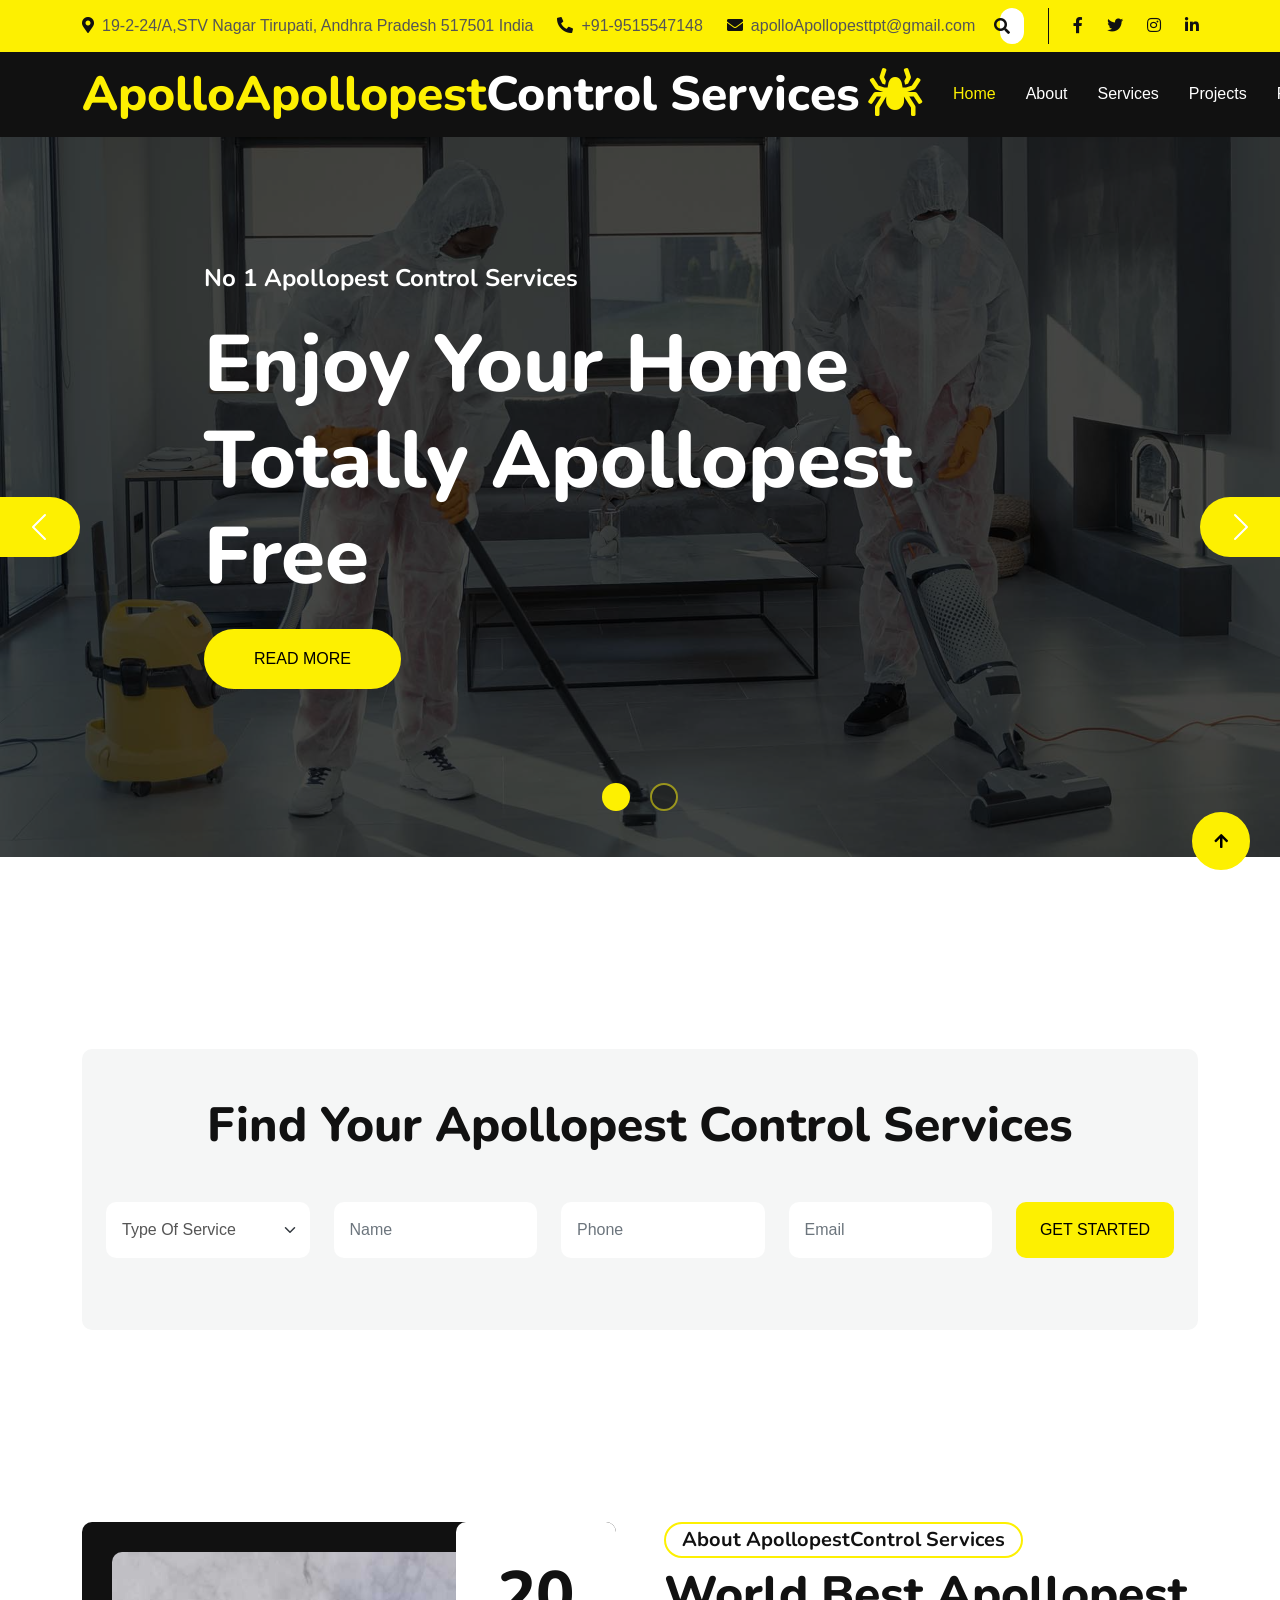
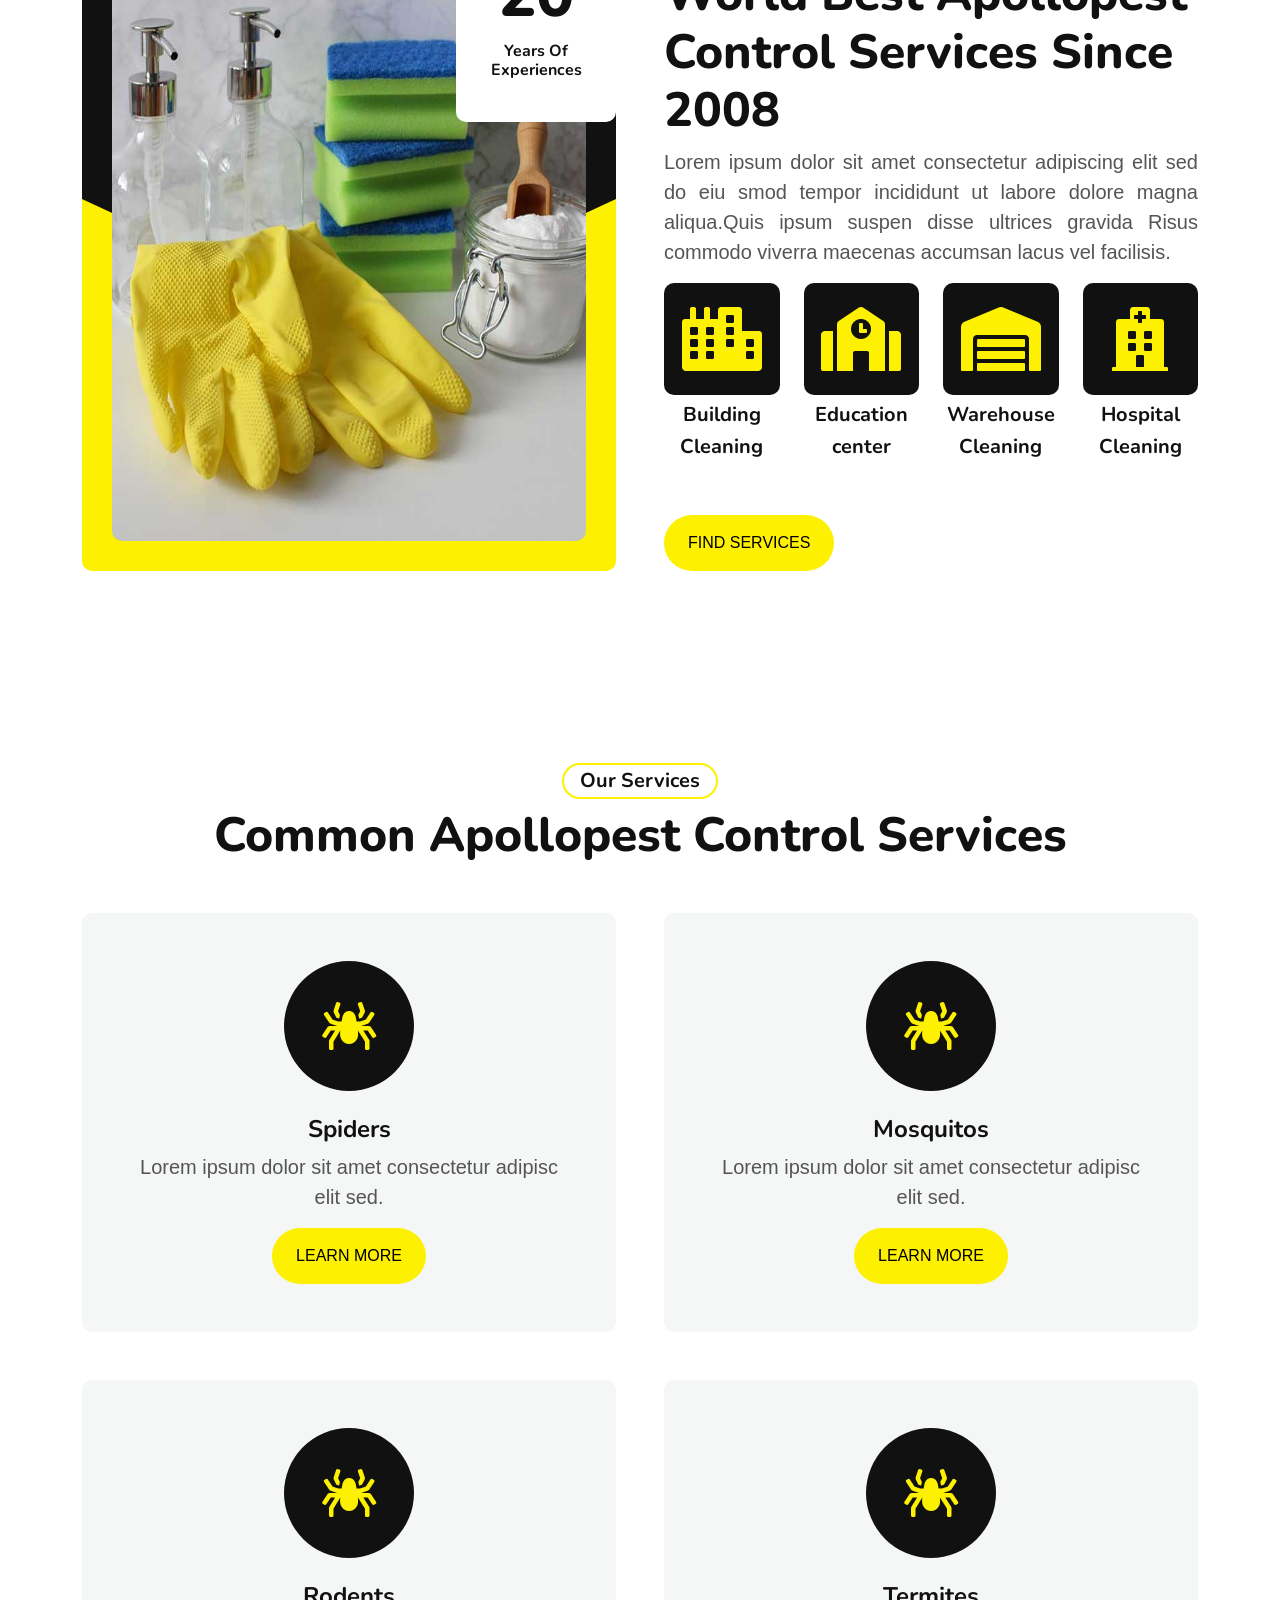
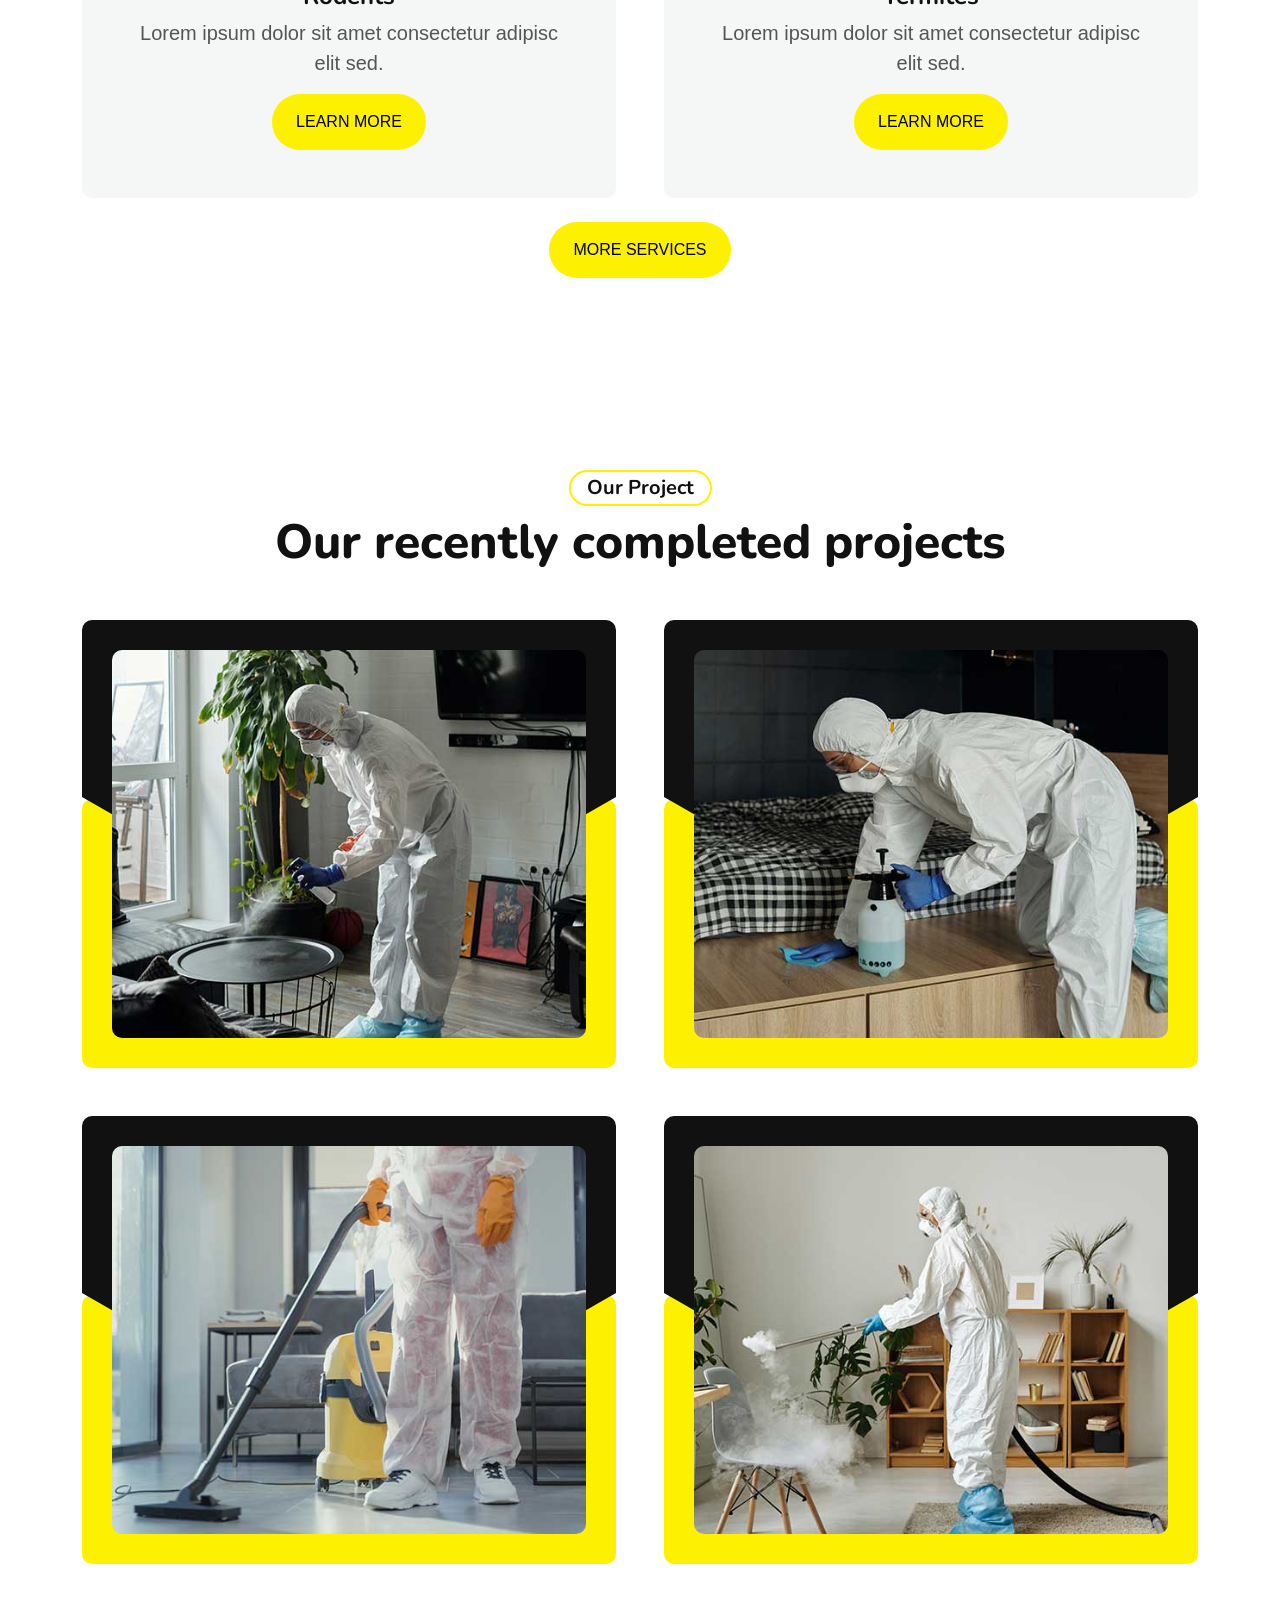
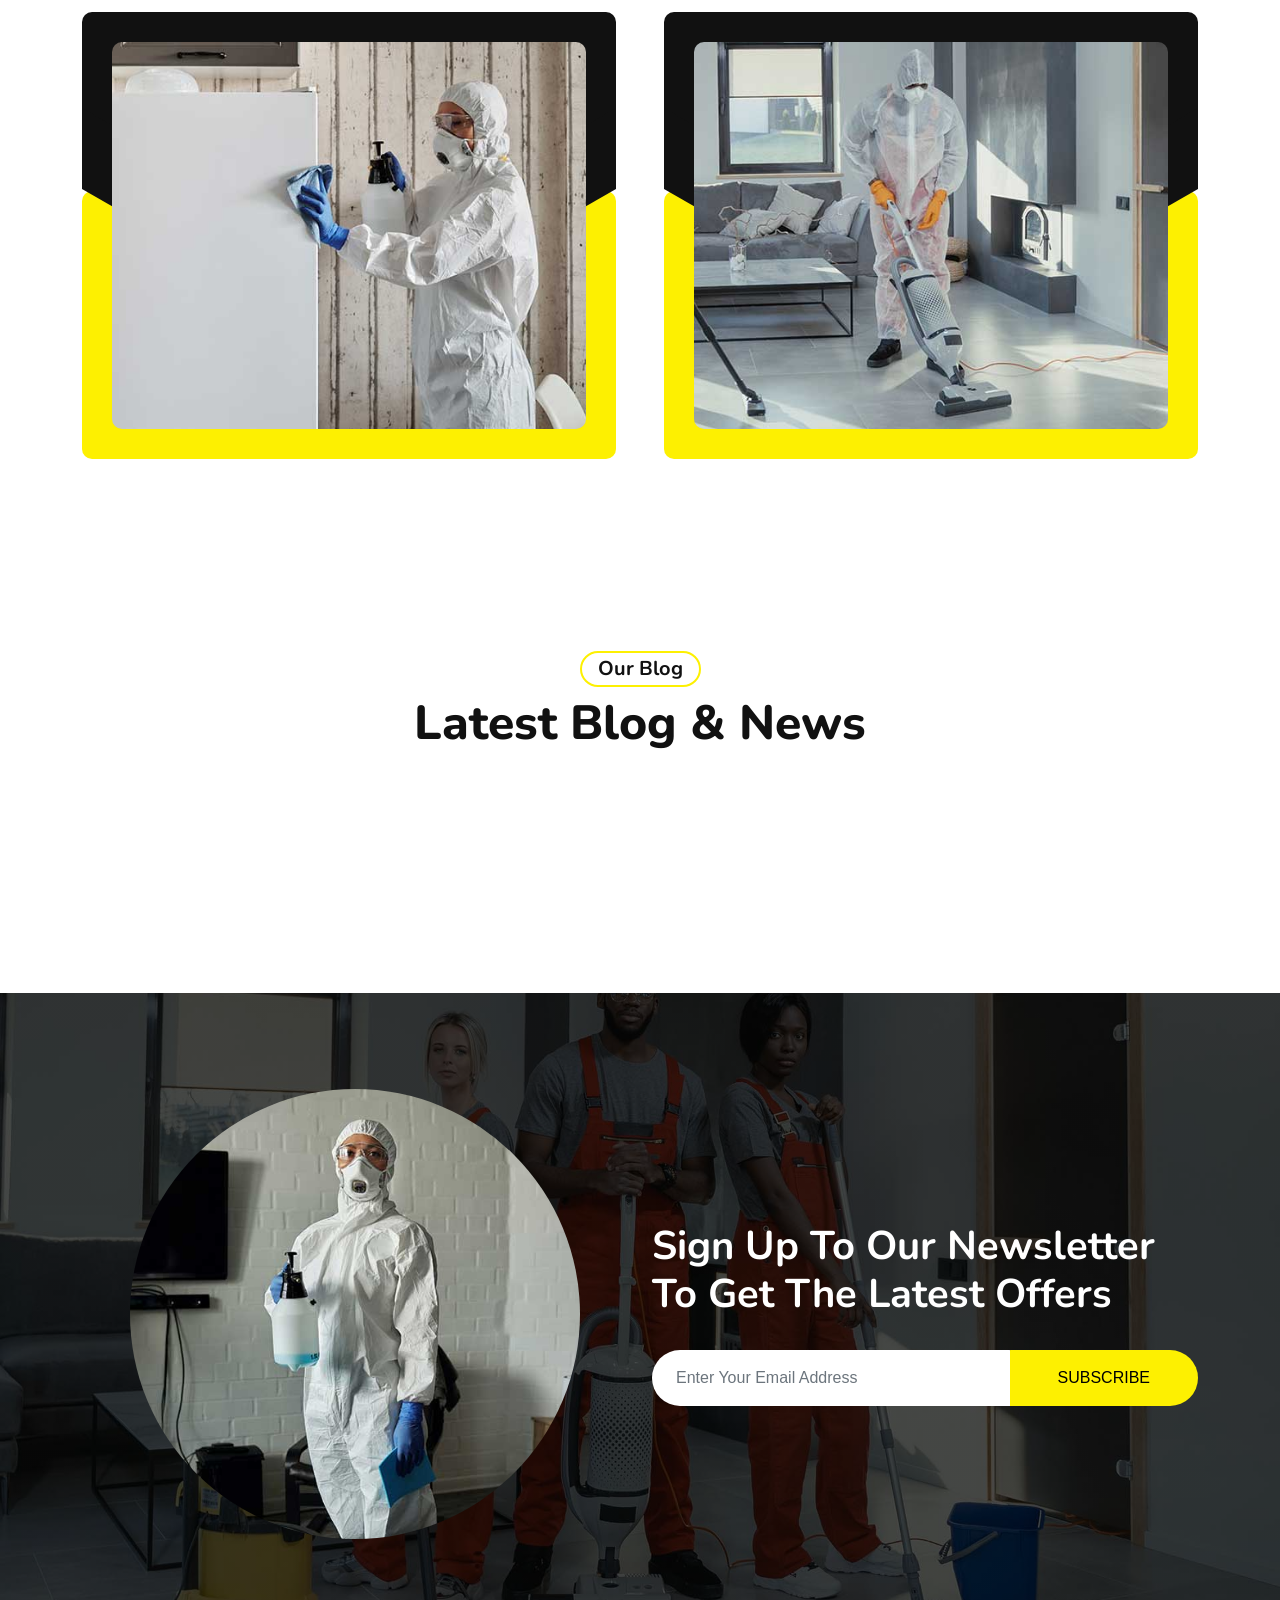
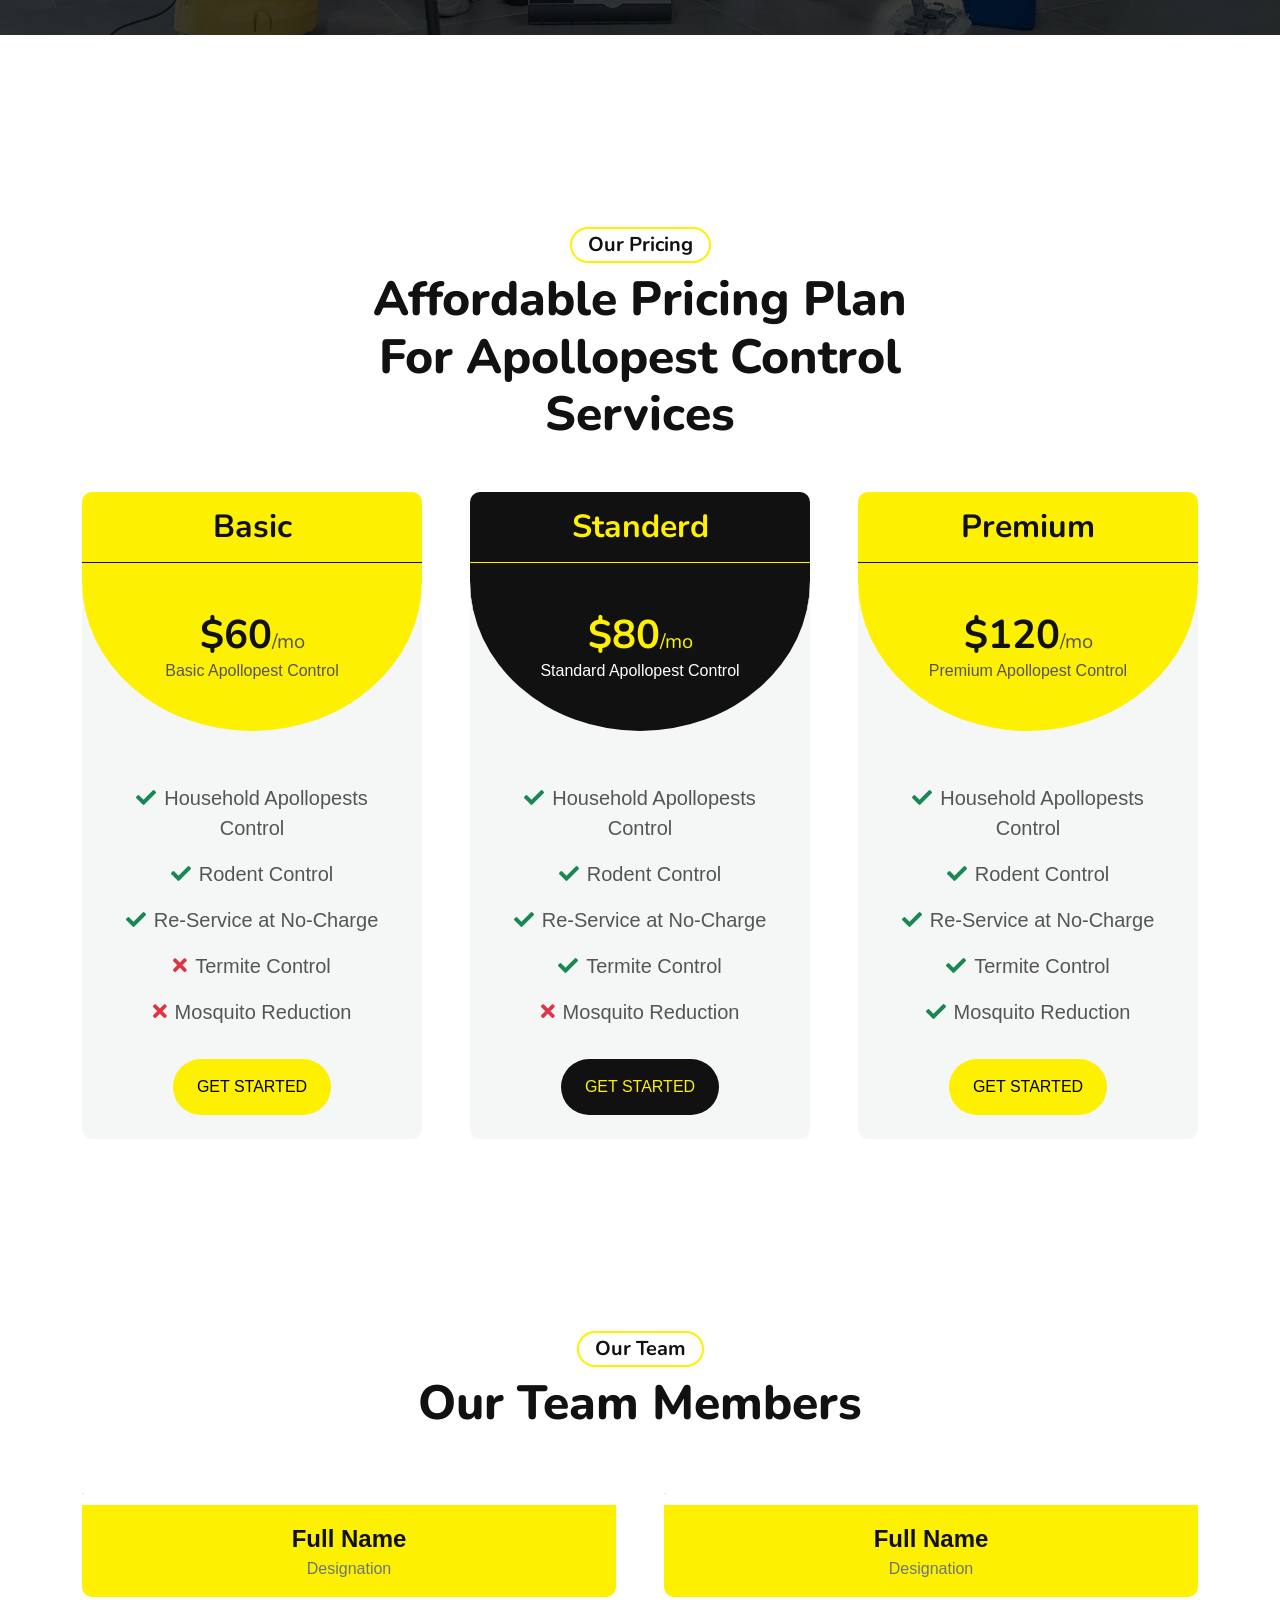
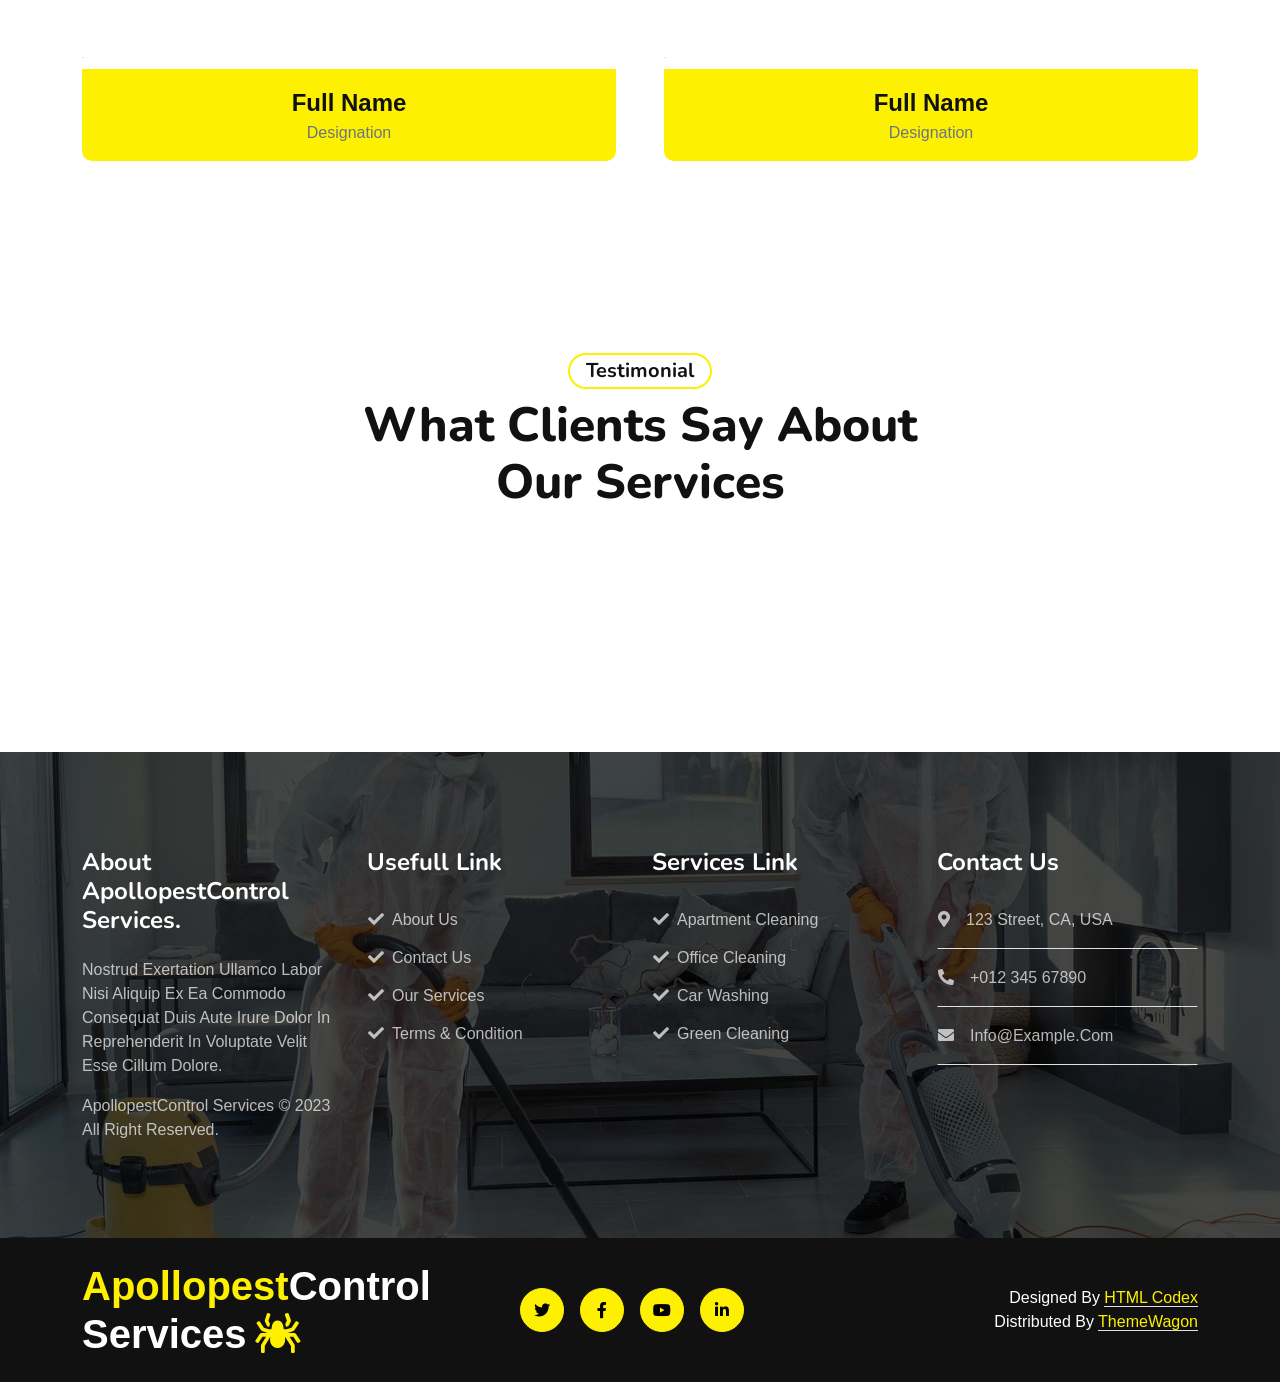
==== commit 3363e378: "changec" ====
--- a/index.html
+++ b/index.html
@@ -3,7 +3,7 @@
 
     <head>
         <meta charset="utf-8">
-        <title>PestKit - Pest Control Website Template</title>
+        <title>ApollopestControl Services - Apollopest Control Website Template</title>
         <meta content="width=device-width, initial-scale=1.0" name="viewport">
         <meta content="" name="keywords">
         <meta content="" name="description">
@@ -41,9 +41,12 @@
             <div class="container">
                 <div class="d-flex justify-content-between topbar py-2">
                     <div class="d-flex align-items-center flex-shrink-0 topbar-info">
-                        <a href="#" class="me-4 text-secondary"><i class="fas fa-map-marker-alt me-2 text-dark"></i>123 Street, CA, USA</a>
-                        <a href="#" class="me-4 text-secondary"><i class="fas fa-phone-alt me-2 text-dark"></i>+01234567890</a>
-                        <a href="#" class="text-secondary"><i class="fas fa-envelope me-2 text-dark"></i>Example@gmail.com</a>
+                        <a href="#" class="me-4 text-secondary"><i class="fas fa-map-marker-alt me-2 text-dark"></i>19-2-24/A,STV Nagar
+                            Tirupati, Andhra Pradesh 517501
+                            India </a>
+                        <a href="#" class="me-4 text-secondary"><i class="fas fa-phone-alt me-2 text-dark"></i>+91-9515547148</a>
+                        <a href="#" class="text-secondary"><i class="fas fa-envelope me-2 text-dark"></i>apolloApollopesttpt@gmail.com</a>
+                        <a ></a>
                     </div>
                     <div class="text-end pe-4 me-4 border-end border-dark search-btn">
                         <div class="search-form">
@@ -74,7 +77,7 @@
             <div class="container">
                 <nav class="navbar navbar-dark navbar-expand-lg py-lg-0">
                     <a href="index.html" class="navbar-brand">
-                        <h1 class="text-primary mb-0 display-5">Pest<span class="text-white">Kit</span><i class="fa fa-spider text-primary ms-2"></i></h1>
+                        <h1 class="text-primary mb-0 display-5">ApolloApollopest<span class="text-white">Control Services</span><i class="fa fa-spider text-primary ms-2"></i></h1>
                     </a>
                     <button class="navbar-toggler bg-primary" type="button" data-bs-toggle="collapse" data-bs-target="#navbarCollapse">
                         <span class="fa fa-bars text-dark"></span>
@@ -116,8 +119,8 @@
                         <img src="img/carousel-2.jpg" class="img-fluid w-100" alt="First slide">
                         <div class="carousel-caption">
                             <div class="container carousel-content">
-                                <h4 class="text-white mb-4 animated slideInDown">No 1 Pest Control Services</h4>
-                                <h1 class="text-white display-1 mb-4 animated slideInDown">Enjoy Your Home Totally Pest Free</h1>
+                                <h4 class="text-white mb-4 animated slideInDown">No 1 Apollopest Control Services</h4>
+                                <h1 class="text-white display-1 mb-4 animated slideInDown">Enjoy Your Home Totally Apollopest Free</h1>
                                 <a href="" class="me-2"><button type="button" class="px-5 py-3 btn btn-primary border-2 rounded-pill animated slideInDown">Read More</button></a>
                             </div>
                         </div>
@@ -126,8 +129,8 @@
                         <img src="img/carousel-1.jpg" class="img-fluid w-100" alt="Second slide">
                         <div class="carousel-caption">
                             <div class="container carousel-content">
-                                <h4 class="text-white mb-4 animated slideInDown">No 1 Pest Control Services</h4>
-                                <h1 class="text-white display-1 mb-4 animated slideInDown">Enjoy Your Home Totally Pest Free</h1>
+                                <h4 class="text-white mb-4 animated slideInDown">No 1 Apollopest Control Services</h4>
+                                <h1 class="text-white display-1 mb-4 animated slideInDown">Enjoy Your Home Totally Apollopest Free</h1>
                                 <a href="" class="me-2"><button type="button" class="px-5 py-3 btn btn-primary border-2 rounded-pill animated slideInDown">Read More</button></a>
                             </div>
                         </div>
@@ -151,7 +154,7 @@
             <div class="container py-5">
                 <div class="bg-light px-4 py-5 rounded">
                     <div class="text-center">
-                        <h1 class="display-5 mb-5">Find Your Pest Control Services</h1>
+                        <h1 class="display-5 mb-5">Find Your Apollopest Control Services</h1>
                     </div>
                     <form class="text-center mb-4" action="#">
                         <div class="row g-4">
@@ -160,10 +163,10 @@
                                     <div class="col-md-6 col-xl-3">
                                         <select class="form-select p-3 border-0">
                                             <option value="Type Of Service" class="">Type Of Service</option>
-                                            <option value="Pest Control-2">Pest Control-2</option>
-                                            <option value="Pest Control-3">Pest Control-3</option>
-                                            <option value="Pest Control-4">Pest Control-4</option>
-                                            <option value="Pest Control-5">Pest Control-5</option>
+                                            <option value="Apollopest Control-2">Apollopest Control-2</option>
+                                            <option value="Apollopest Control-3">Apollopest Control-3</option>
+                                            <option value="Apollopest Control-4">Apollopest Control-4</option>
+                                            <option value="Apollopest Control-5">Apollopest Control-5</option>
                                         </select>
                                     </div>
                                     <div class="col-md-6 col-xl-3">
@@ -205,8 +208,8 @@
                     </div>
                     <div class="col-lg-6 col-md-12 wow fadeInUp" data-wow-delay=".6s">
                         <div class="about-item overflow-hidden">
-                            <h5 class="mb-2 px-3 py-1 text-dark rounded-pill d-inline-block border border-2 border-primary">About PestKit</h5>
-                            <h1 class="display-5 mb-2">World Best Pest Control Services Since 2008</h1>
+                            <h5 class="mb-2 px-3 py-1 text-dark rounded-pill d-inline-block border border-2 border-primary">About ApollopestControl Services</h5>
+                            <h1 class="display-5 mb-2">World Best Apollopest Control Services Since 2008</h1>
                             <p class="fs-5" style="text-align: justify;">Lorem ipsum dolor sit amet consectetur adipiscing elit sed do eiu smod tempor incididunt ut labore dolore magna aliqua.Quis ipsum suspen disse ultrices gravida Risus commodo viverra maecenas accumsan lacus vel facilisis.</p>
                             <div class="row">
                                 <div class="col-3">
@@ -268,7 +271,7 @@
             <div class="container text-center py-5">
                 <div class="text-center mb-5 wow fadeInUp" data-wow-delay=".3s">
                     <h5 class="mb-2 px-3 py-1 text-dark rounded-pill d-inline-block border border-2 border-primary">Our Services</h5>
-                    <h1 class="display-5">Common Pest Control Services</h1>
+                    <h1 class="display-5">Common Apollopest Control Services</h1>
                 </div>
                 <div class="row g-5">
                     <div class="col-xxl-3 col-lg-6 col-md-6 col-sm-12 wow fadeInUp" data-wow-delay=".3s">
@@ -501,7 +504,7 @@
             <div class="container py-5">
                 <div class="text-center mb-5 wow fadeInUp" data-wow-delay=".3s">
                     <h5 class="mb-2 px-3 py-1 text-dark rounded-pill d-inline-block border border-2 border-primary">Our Pricing</h5>
-                    <h1 class="display-5 w-50 mx-auto">Affordable Pricing Plan For Pest Control Services</h1>
+                    <h1 class="display-5 w-50 mx-auto">Affordable Pricing Plan For Apollopest Control Services</h1>
                 </div>
                 <div class="row g-5">
                     <div class="col-lg-4 col-md-6 col-sm-12 wow fadeInUp" data-wow-delay=".3s">
@@ -511,10 +514,10 @@
                             </div>
                             <div class="px-4 py-5 text-center bg-primary pricing-label mb-2">
                                 <h1 class="mb-0">$60<span class="text-secondary fs-5 fw-normal">/mo</span></h1>
-                                <p class="mb-0">Basic Pest Control</p>
+                                <p class="mb-0">Basic Apollopest Control</p>
                             </div>
                             <div class="p-4 text-center fs-5">
-                                <p><i class="fa fa-check text-success me-2"></i>Household pests Control</p>
+                                <p><i class="fa fa-check text-success me-2"></i>Household Apollopests Control</p>
                                 <p><i class="fa fa-check text-success me-2"></i>Rodent Control</p>
                                 <p><i class="fa fa-check text-success me-2"></i>Re-Service at No-Charge</p>
                                 <p><i class="fa fa-times text-danger me-2"></i>Termite Control</p>
@@ -530,10 +533,10 @@
                             </div>
                             <div class="px-4 py-5 text-center bg-dark pricing-label pricing-featured mb-2">
                                 <h1 class="mb-0 text-primary">$80<span class="fs-5 fw-normal">/mo</span></h1>
-                                <p class="mb-0 text-white">Standard Pest Control</p>
+                                <p class="mb-0 text-white">Standard Apollopest Control</p>
                             </div>
                             <div class="p-4 text-center fs-5">
-                                <p><i class="fa fa-check text-success me-2"></i>Household pests Control</p>
+                                <p><i class="fa fa-check text-success me-2"></i>Household Apollopests Control</p>
                                 <p><i class="fa fa-check text-success me-2"></i>Rodent Control</p>
                                 <p><i class="fa fa-check text-success me-2"></i>Re-Service at No-Charge</p>
                                 <p><i class="fa fa-check text-success me-2"></i>Termite Control</p>
@@ -549,10 +552,10 @@
                             </div>
                             <div class="px-4 py-5 text-center bg-primary pricing-label mb-2">
                                 <h1 class="mb-0">$120<span class="text-secondary fs-5 fw-normal">/mo</span></h1>
-                                <p class="mb-0">Premium Pest Control</p>
+                                <p class="mb-0">Premium Apollopest Control</p>
                             </div>
                             <div class="p-4 text-center fs-5">
-                                <p><i class="fa fa-check text-success me-2"></i>Household pests Control</p>
+                                <p><i class="fa fa-check text-success me-2"></i>Household Apollopests Control</p>
                                 <p><i class="fa fa-check text-success me-2"></i>Rodent Control</p>
                                 <p><i class="fa fa-check text-success me-2"></i>Re-Service at No-Charge</p>
                                 <p><i class="fa fa-check text-success me-2"></i>Termite Control</p>
@@ -757,9 +760,9 @@
                 <div class="row g-4 footer-inner">
                     <div class="col-lg-3 col-md-6">
                         <div class="footer-item">
-                            <h4 class="text-white fw-bold mb-4">About PestKit.</h4>
+                            <h4 class="text-white fw-bold mb-4">About ApollopestControl Services.</h4>
                             <p>Nostrud exertation ullamco labor nisi aliquip ex ea commodo consequat duis aute irure dolor in reprehenderit in voluptate velit esse cillum dolore.</p>
-                            <p class="mb-0"><a class="" href="#">PestKit </a> &copy; 2023 All Right Reserved.</p>
+                            <p class="mb-0"><a class="" href="#">ApollopestControl Services </a> &copy; 2023 All Right Reserved.</p>
                         </div>
                     </div>
                     <div class="col-lg-3 col-md-6">
@@ -805,7 +808,7 @@
             <div class="container">
                 <div class="row">
                     <div class="col-md-4 text-center text-md-start mb-3 mb-md-0">
-                        <a href="#" class="text-primary mb-0 display-6">Pest<span class="text-white">Kit</span><i class="fa fa-spider text-primary ms-2"></i></a>
+                        <a href="#" class="text-primary mb-0 display-6">Apollopest<span class="text-white">Control Services</span><i class="fa fa-spider text-primary ms-2"></i></a>
                     </div>
                     <div class="col-md-4 copyright-btn text-center text-md-start mb-3 mb-md-0 flex-shrink-0">
                         <a class="btn btn-primary rounded-circle me-3 copyright-icon" href=""><i class="fab fa-twitter"></i></a>
--- a/css/style.css
+++ b/css/style.css
@@ -0,0 +1,770 @@
+
+/*** Spinner Start ***/
+#spinner {
+    opacity: 0;
+    visibility: hidden;
+    transition: opacity .8s ease-out, visibility 0s linear .5s;
+    z-index: 99999;
+ }
+
+ #spinner.show {
+     transition: opacity .8s ease-out, visibility 0s linear .0s;
+     visibility: visible;
+     opacity: 1;
+ }
+
+/*** Spinner End ***/
+
+.back-to-top {
+    position: fixed;
+    right: 30px;
+    bottom: 30px;
+    display: flex;
+    width: 58px;
+    height: 58px;
+    align-items: center;
+    justify-content: center;
+    z-index: 99;
+}
+
+.btn {
+    text-transform: uppercase;
+    font-weight: 500;
+    transition: .5s;
+}
+
+.btn.btn-primary {
+    box-shadow: inset 0 0 0 0 var(--bs-dark);
+}
+
+.btn.btn-primary:hover {
+    box-shadow: inset 200px 0 0 0 var(--bs-dark) !important;
+    color: var(--bs-primary) !important;
+}
+
+.btn.btn-dark {
+    box-shadow: inset 0 0 0 0 var(--bs-primary);
+}
+
+.btn.btn-dark:hover {
+    box-shadow: inset 200px 0 0 0 var(--bs-primary);
+    color: var(--bs-dark) !important;
+}
+
+
+
+/*** Topbar Start ***/
+
+.search-btn {
+    position: relative;
+    width: 100%;
+    padding: 0 0 0 25px;
+}
+
+.search-btn .form-group {
+    width: 100%;
+}
+
+.search-btn button {
+    position: absolute;
+    right: 25px;
+}
+
+@media (max-width: 992px) {
+    .search-btn {
+        display: none;
+    }
+}
+
+@media (max-width: 768px) {
+    .topbar {
+        flex-direction: column;
+    }
+    .search-btn {
+        display: none;
+    }
+    .topbar-info {
+        flex-direction: column;
+    }
+    .topbar-info a {
+        padding: 0 0 10px 0;
+    }
+    .topbar-icon {
+        padding: 0 0 10px 0;
+    }
+}
+
+@media (max-width: 576px) {
+    .topbar-top {
+        display: none;
+    }
+}
+
+/*** Topbar End ***/
+
+/*** Navbar Start ***/
+.navbar .navbar-nav {
+    padding: 15px 0;
+}
+
+.navbar .navbar-nav .nav-link {
+    padding: 15px;
+    color: var(--bs-white);
+    font-weight: 500;
+    font-size: 16px;
+    outline: none;
+    transition: .5s;
+}
+
+.navbar .navbar-nav .nav-link:hover,
+.navbar .navbar-nav .nav-link.active  {
+    color: var(--bs-primary);
+    transition: .5s;
+}
+
+.navbar .dropdown-toggle::after {
+    border: none;
+    content: "\f107";
+    font-family: "Font Awesome 5 Free";
+    font-weight: 800;
+    vertical-align: middle;
+    margin-left: 8px;
+}
+
+@media (min-width: 992px) {
+    .navbar .nav-item .dropdown-menu {
+        display: block;
+        visibility: hidden;
+        top: 100%;
+        transform: rotateX(-75deg);
+        transform-origin: 0% 0%;
+        transition: .5s;
+        opacity: 0;
+    }
+}
+
+.dropdown .dropdown-menu a:hover,
+.dropdown .dropdown-menu a.active {
+    background: var(--bs-dark);
+    color: var(--bs-primary);
+}
+
+.navbar .nav-item:hover .dropdown-menu {
+    transform: rotateX(0deg);
+    visibility: visible;
+    transition: .5s;
+    opacity: 1;
+}
+
+.navbar-toggler {
+    background: var(--bs-secondary);
+    color: var(--bs-light) !important;
+    padding: 5px 12px;
+    border: 2px solid var(--bs-primary) !important;
+}
+
+/*** Navbar End ***/
+
+
+
+/*** Carousel Start ***/
+
+.carousel-item {
+    position: relative;
+}
+
+.carousel-item::after {
+    content: "";
+    position: absolute;
+    width: 100%;
+    height: 100%;
+    top: 0;
+    right: 0;
+    background: rgba(0, 0, 0, .7);
+}
+
+.carousel-caption {
+    height: 100%;
+    display: flex;
+    align-items: center;
+    text-align: start;
+    z-index: 1;
+}
+
+.carousel-control-prev {
+    width: 80px;
+    height: 60px;
+    position: absolute;
+    top: 50%;
+    left: 0;
+    background: var(--bs-primary);
+    border-radius: 0 30px 30px 0;
+    transition: .5s;
+    opacity: 1;
+}
+
+
+.carousel-control-next {
+    width: 80px;
+    height: 60px;
+    position: absolute;
+    top: 50%;
+    right: 0;
+    background: var(--bs-primary);
+    border-radius: 30px 0 0 30px;
+    transition: .5s;
+    opacity: 1;
+}
+
+#carouselId .carousel-indicators li,
+#carouselId .carousel-indicators li {
+    width: 24px;
+    height: 24px;
+    background: var(--bs-dark);
+    border: 2px solid var(--bs-primary);
+    border-radius: 24px;
+    margin: 0 10px 30px 10px;
+}
+
+#carouselId .carousel-indicators li.active {
+    background: var(--bs-primary) !important;
+}
+
+@media (max-width: 768px) {
+    .carousel-item {
+        width: 100%;
+        height: 400px;
+    }
+
+    .carousel-item img {
+        height: 400px;
+    }
+
+    .carousel-control-prev,
+    .carousel-control-next {
+        display: none;
+    }
+    
+}
+
+.page-header {
+    background: linear-gradient(rgba(0, 0, 0, .7), rgba(0, 0, 0, .7)), url(../img/carousel-2.jpg) center center no-repeat;
+    background-size: cover;
+    margin-bottom: 6rem;
+}
+
+/*** Carousel End ***/
+
+
+/*** About Start ***/
+
+.about-img {
+    width: 100%;
+    height: 100%;
+    position: relative;
+    padding: 30px 30px 30px 30px ;
+    overflow: hidden;
+}
+
+.about-img::before {
+    content: "";
+    width: 100%;
+    height: 40%;
+    background: var(--bs-dark);
+    position: absolute;
+    top: 0px;
+    left: 0px;
+    z-index: 1;
+    border-radius: 10px 10px 10px 10px;
+}
+
+
+.about-img::after {
+    content: "";
+    width: 100%;
+    height: 60%;
+    background: var(--bs-primary);
+    position: absolute;
+    bottom: 0px;
+    left: 0px;
+    z-index: 1;
+    border-radius: 10px 10px 10px 10px;
+}
+
+.rotate-left {
+    width: 150px;
+    height: 100px;
+    position: absolute;
+    top: 28%;
+    left: -10%;
+    rotate: 25deg;
+    z-index: 2;
+}
+
+.rotate-right {
+    width: 150px;
+    height: 100px;
+    position: absolute;
+    top: 28%;
+    right: -10%;
+    rotate: -25deg;
+    z-index: 2;
+}
+
+.about-img img {
+    position: relative;
+    z-index: 2;
+    border-radius: 10px;
+}
+
+.experiences {
+    width: 160px;
+    height: 200px;
+    position: absolute;
+    top: -0;
+    right: 0;
+    padding: 35px 35px;
+    text-align: center;
+    border-radius: 10px;
+    z-index: 3;
+    animation: mymove 5s infinite;
+    animation-timing-function: ease-in-out;
+}
+
+@keyframes mymove {
+    from {top: -202px;}
+    to {top: 102%;}
+}
+
+/*** About End ***/
+
+
+/*** Services Start ***/
+.services-inner-icon {
+    width: 130px;
+    height: 130px;
+    background: var(--bs-dark);
+    display: flex;
+    align-items: center;
+    justify-content: center;
+    transition: .5s;
+    position: relative;
+    
+}
+
+.services-inner-icon::after {
+    content: "";
+    position: absolute;
+    width: 0;
+    height: 0;
+    border-radius: 62px;
+    top: 50%;
+    left: 50%;
+    transition: .5s;
+}
+
+.services-item:hover .services-inner-icon::after {
+    width: 100%;
+    height: 100%;
+    margin-top: -50%;
+    margin-left: -50%;
+    background: var(--bs-primary);
+    color: var(--bs-dark);
+    
+} 
+
+.services-item i {
+    text-align: center;
+    transition: .5s;
+}
+
+.services-item:hover i {
+    color: var(--bs-dark) !important;
+    z-index: 1;
+    rotate: 360deg;
+}
+
+.services-btn {
+    display: flex;
+    align-items: center;
+    justify-content: center;
+}
+
+/*** Services Start ***/
+
+/*** Project Start ***/
+.project-item {
+    width: 100%;
+    height: 100%;
+    position: relative;
+    padding: 30px 30px 30px 30px ;
+    overflow: hidden;
+}
+
+.project-item::before {
+    content: "";
+    width: 100%;
+    height: 40%;
+    background: var(--bs-dark);
+    position: absolute;
+    top: 0px;
+    left: 0px;
+    z-index: 1;
+    border-radius: 10px 10px 10px 10px;
+}
+
+
+.project-item::after {
+    content: "";
+    width: 100%;
+    height: 60%;
+    background: var(--bs-primary);
+    position: absolute;
+    bottom: 0px;
+    left: 0px;
+    z-index: 1;
+    border-radius: 10px 10px 10px 10px;
+}
+
+.project-left {
+    width: 180px;
+    height: 70px;
+    position: absolute;
+    top: 22%;
+    left: -18%;
+    rotate: 30deg;
+    z-index: 2;
+}
+
+.project-right {
+    width: 180px;
+    height: 70px;
+    position: absolute;
+    top: 22%;
+    right: -18%;
+    rotate: -30deg;
+    z-index: 2;
+}
+
+.project-item img {
+    position: relative;
+    width: 100%;
+    height: 100%;
+    z-index: 2;
+    border-radius: 10px;
+    display: flex;
+    align-items: center;
+    justify-content: center;
+}
+
+.project-item a {
+    position: absolute;
+    padding: 25px;
+    top: 50%;
+    left: 50%;
+    transform: translate(-50%, -50%) scale(0) rotate(-360deg);
+    border-radius: 10px;
+    z-index: 3;
+    display: flex;
+    align-items: center;
+    justify-content: center;
+    transition: .5s;
+    opacity: 0;
+}
+
+.project-item:hover a {
+    top: 50%;
+    left: 50%;
+    transform: translate(-50%, -50%) scale(1) rotate(0deg);
+    background: var(--bs-primary);
+    color: var(--bs-dark) !important;
+    opacity: 1;
+
+}
+
+
+/*** prohect Start ***/
+
+
+/*** Blog Start ***/
+
+.blog-carousel {
+    width: 100%;
+    height: 100%;
+    position: relative;
+}
+
+
+.blog-carousel .owl-nav .owl-prev {
+    position: absolute;
+    width: 80px;
+    height: 50px;
+    background: var(--bs-primary);
+    top: -51px;
+    left: 0;
+    border: 0;
+    border-radius: 10px 30px 30px 10px;
+}
+
+.blog-carousel .owl-nav .owl-prev {
+    box-shadow: inset 0 0 0 0 var(--bs-dark);
+    transition: .5s;
+}
+
+.blog-carousel .owl-nav .owl-prev:hover {
+    box-shadow: inset 200px 0 0 0 var(--bs-dark);
+    color: var(--bs-primary) !important;
+}
+
+.blog-carousel .owl-prev,
+.blog-carousel .owl-next {
+    color: var(--bs-dark);
+    display: flex;
+    align-items: center;
+    justify-content: center;
+}
+
+.blog-carousel .owl-nav .owl-next {
+    position: absolute;
+    width: 80px;
+    height: 50px;
+    background: var(--bs-primary);
+    top: -51px;
+    right: 0;
+    border-radius: 30px 10px 10px 30px;
+}
+
+.blog-carousel .owl-nav .owl-next {
+    box-shadow: inset 0 0 0 0 #000000;
+    transition: .5s;
+}
+
+.blog-carousel .owl-nav .owl-next:hover {
+    box-shadow: inset 200px 0 0 0 #000000;
+    color: var(--bs-primary) !important;
+}
+
+/*** Blog End ***/
+
+
+/*** Pricing Start ***/
+.pricing-item {
+    transition: .5s;
+    
+}
+
+.pricing-item:hover {
+    box-shadow: 0 0 30px rgba(0, 0, 0, .5);
+    margin: -20px 0 20px 0;
+}
+
+.pricing-label {
+    border-bottom: 20px solid var(--bs-light);
+    border-radius: 0 0 300px 300px;
+    transition: .5s;
+}
+
+.pricing-item:hover .pricing-label {
+    border-color: rgba(0, 0, 0, .5);
+}
+
+.pricing-item:hover .pricing-label.pricing-featured {
+    border-color: rgba(255, 255, 255, .5);
+}
+
+
+/*** Pricing End ***/
+
+
+/*** Call To Action start ***/
+
+.call-to-action {
+    background: linear-gradient(rgba(0, 0, 0, .7), rgba(0, 0, 0, .7)), url(../img/carousel-1.jpg) center center no-repeat;
+    background-size: cover;
+}
+
+/*** Call To Action End ***/
+
+
+/*** Team Start ***/
+.team-item {
+    position: relative;
+    width: 100%;
+    height: 100%;
+    overflow: hidden;
+}
+
+.team-item .team-icon {
+    position: absolute;
+    top: 15px;
+    right: -80px;
+    rotate: -30deg;
+    transition: .5s;
+    visibility: hidden;
+}
+
+.team-item:hover .team-icon {
+    visibility: visible;
+    margin-right: 95px;
+    rotate: 0deg;
+}
+
+.team-item .team-icon .btn {
+    padding: 0;
+    width: 40px;
+    height: 40px;
+    display: flex;
+    align-items: center;
+    justify-content: center;
+    border-radius: 35px;
+}
+
+.team-item .team-content {
+    box-shadow: inset 0 0 0 0 var(--bs-dark);
+    transition: 1s;
+    
+}
+
+.team-item:hover .team-content {
+    box-shadow: inset 550px 0 0 0 var(--bs-dark);
+    color: var(--bs-primary) !important;
+}
+/*** Team End ***/
+
+/*** testimonial Start ***/
+.testimonial-content {
+    position: relative;
+    width: 100%;
+    height: 100%;
+    background: var(--bs-light);
+    z-index: 1;
+}
+
+.testimonial-content::before {
+    content: "";
+    width: 50px;
+    height: 50px;
+    position: absolute;
+    left: 50px;
+    bottom: -15px;
+    rotate: 45deg;
+    z-index: -5;
+    background: var(--bs-light);
+}
+
+.testimonial-carousel {
+    position: relative;
+    padding-left: 60px;
+    padding-right: 60px;
+}
+
+.testimonial-carousel .owl-nav .owl-prev,
+.testimonial-carousel .owl-nav .owl-next {
+    display: flex;
+    align-items: center;
+    justify-content: center;
+    position: absolute;
+    width: 60px;
+    height: 40px;
+    background: var(--bs-primary);
+    color: var(--bs-dark);
+    font-size: 22px;
+    top: 14%;
+    left: 0px;
+    border-radius: 30px 0 0 30px;
+    box-shadow: inset 0 0 0 0 var(--bs-dark);
+    transition: .5s;
+}
+
+.testimonial-carousel .owl-nav .owl-prev:hover {
+    box-shadow: inset 200px 0 0 0 var(--bs-dark);
+    color: var(--bs-primary) !important;
+}
+
+.testimonial-carousel .owl-nav .owl-next {
+    left: auto;
+    right: 0px;
+    border-radius: 0 30px 30px 0;
+}
+
+.testimonial-carousel .owl-nav .owl-next:hover {
+    box-shadow: inset 200px 0 0 0 var(--bs-dark);
+    color: var(--bs-primary) !important;
+}
+
+.testimonial-carousel .owl-dots {
+    margin-top: 30px;
+    display: flex;
+    align-items: center;
+    justify-content: center;
+}
+
+.testimonial-carousel .owl-dot {
+    position: relative;
+    display: inline-block;
+    margin: 0 5px;
+    width: 15px;
+    height: 15px;
+    background: var(--bs-secondary);
+    border-radius: 15px;
+    transition: .5s;
+}
+
+.testimonial-carousel .owl-dot.active {
+    width: 30px;
+    background: var(--bs-primary);
+}
+
+/*** testimonial End ***/
+
+
+/*** Contact Start ***/
+.contact-link a i,
+.contact-link a h5,
+.contact-link a.h5 {
+    transition: .5s;
+}
+
+.contact-link a i:hover,
+.contact-link a h5:hover,
+.contact-link a.h5:hover {
+    color: var(--bs-primary) !important;
+}
+
+/*** Contact End ***/
+
+
+/*** Footer Start ***/
+.footer {
+    background: linear-gradient(rgba(0, 0, 0, .7), rgba(0, 0, 0, .7)), url(../img/carousel-2.jpg) center center no-repeat;
+    background-size: cover;
+    color: rgba(255, 255, 255, .7);
+    margin-top: 6rem;
+}
+
+.footer-item,
+.footer-item a {
+    color: rgba(255, 255, 255, .7);
+    text-transform: capitalize;
+}
+
+/*** Footer End ***/
+
+
+/*** Copywright Start ***/
+
+.copyright .copyright-btn {
+    display: flex;
+    align-items: center;
+    justify-content: center;
+}
+
+.copyright .copyright-icon {
+    width: 44px; 
+    height: 44px; 
+    display: flex;
+    align-items: center; 
+    justify-content: center;
+}
+
+/*** Copywright End ***/
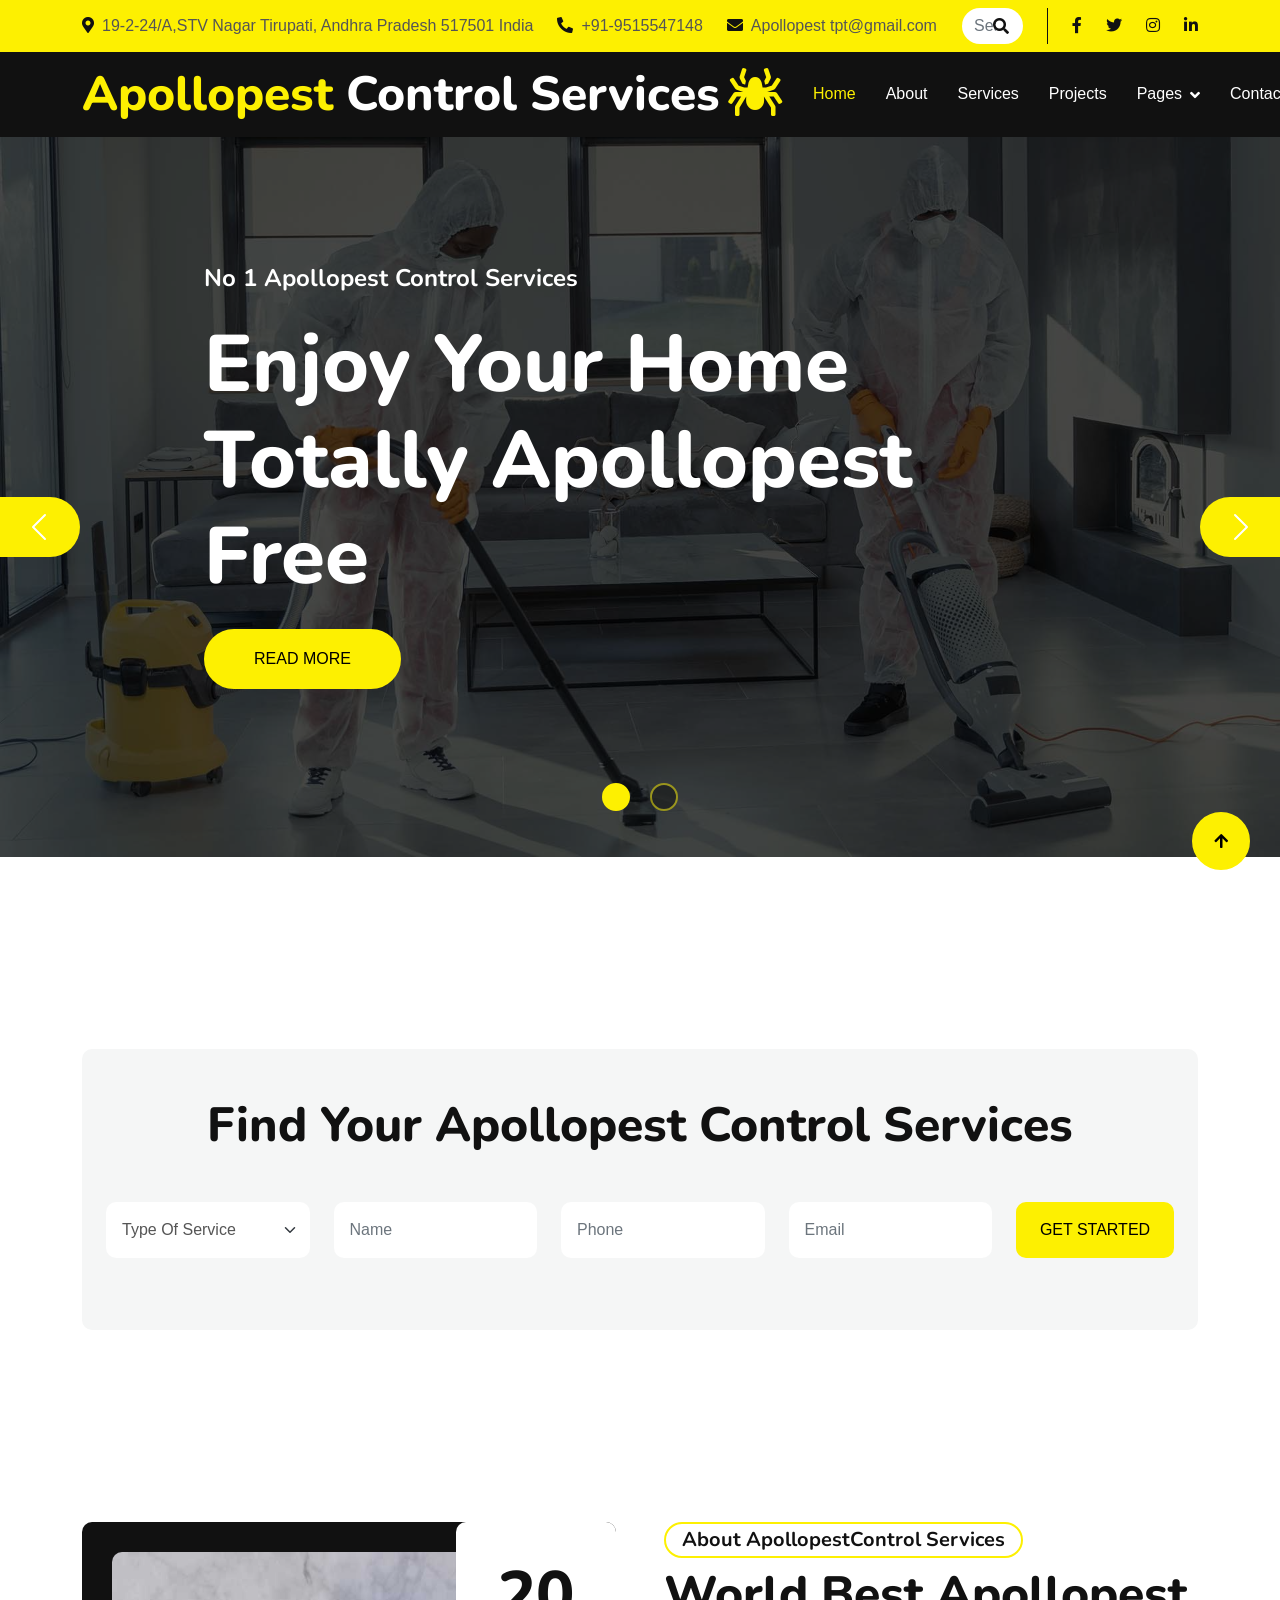
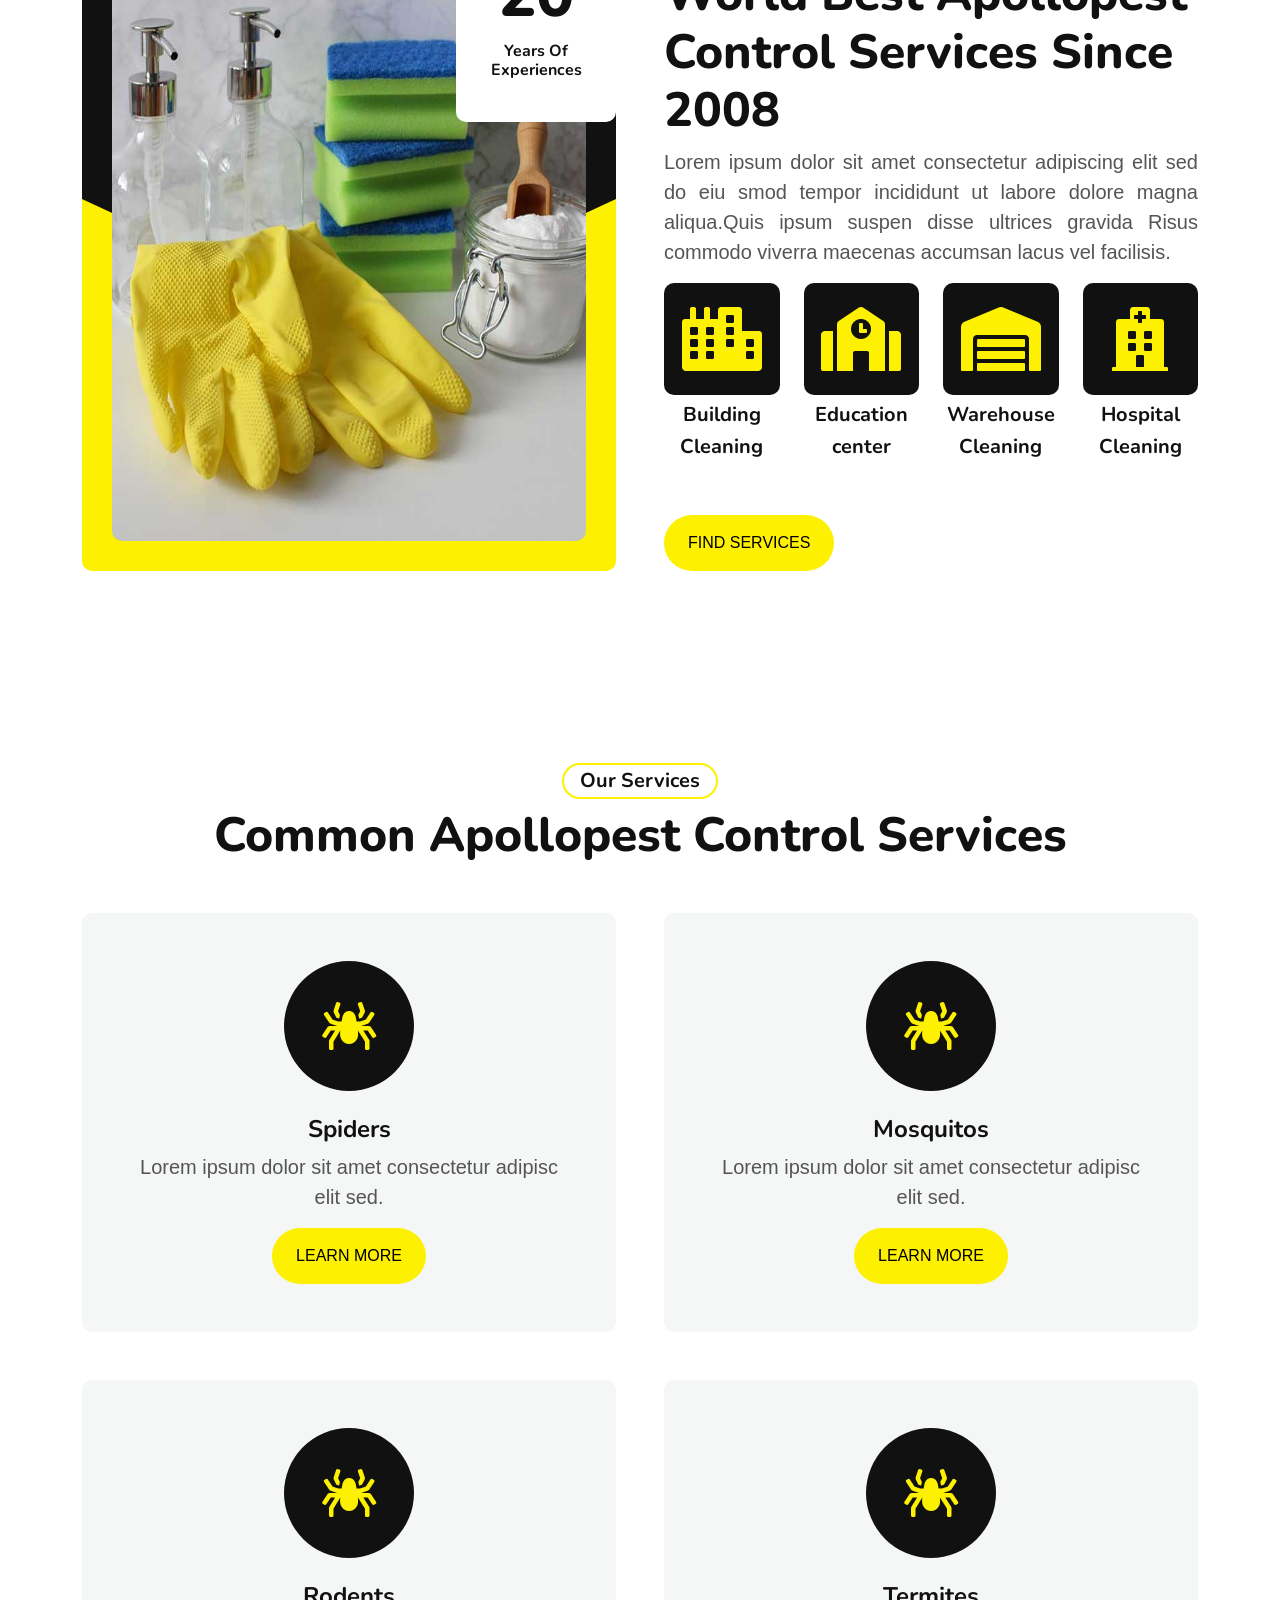
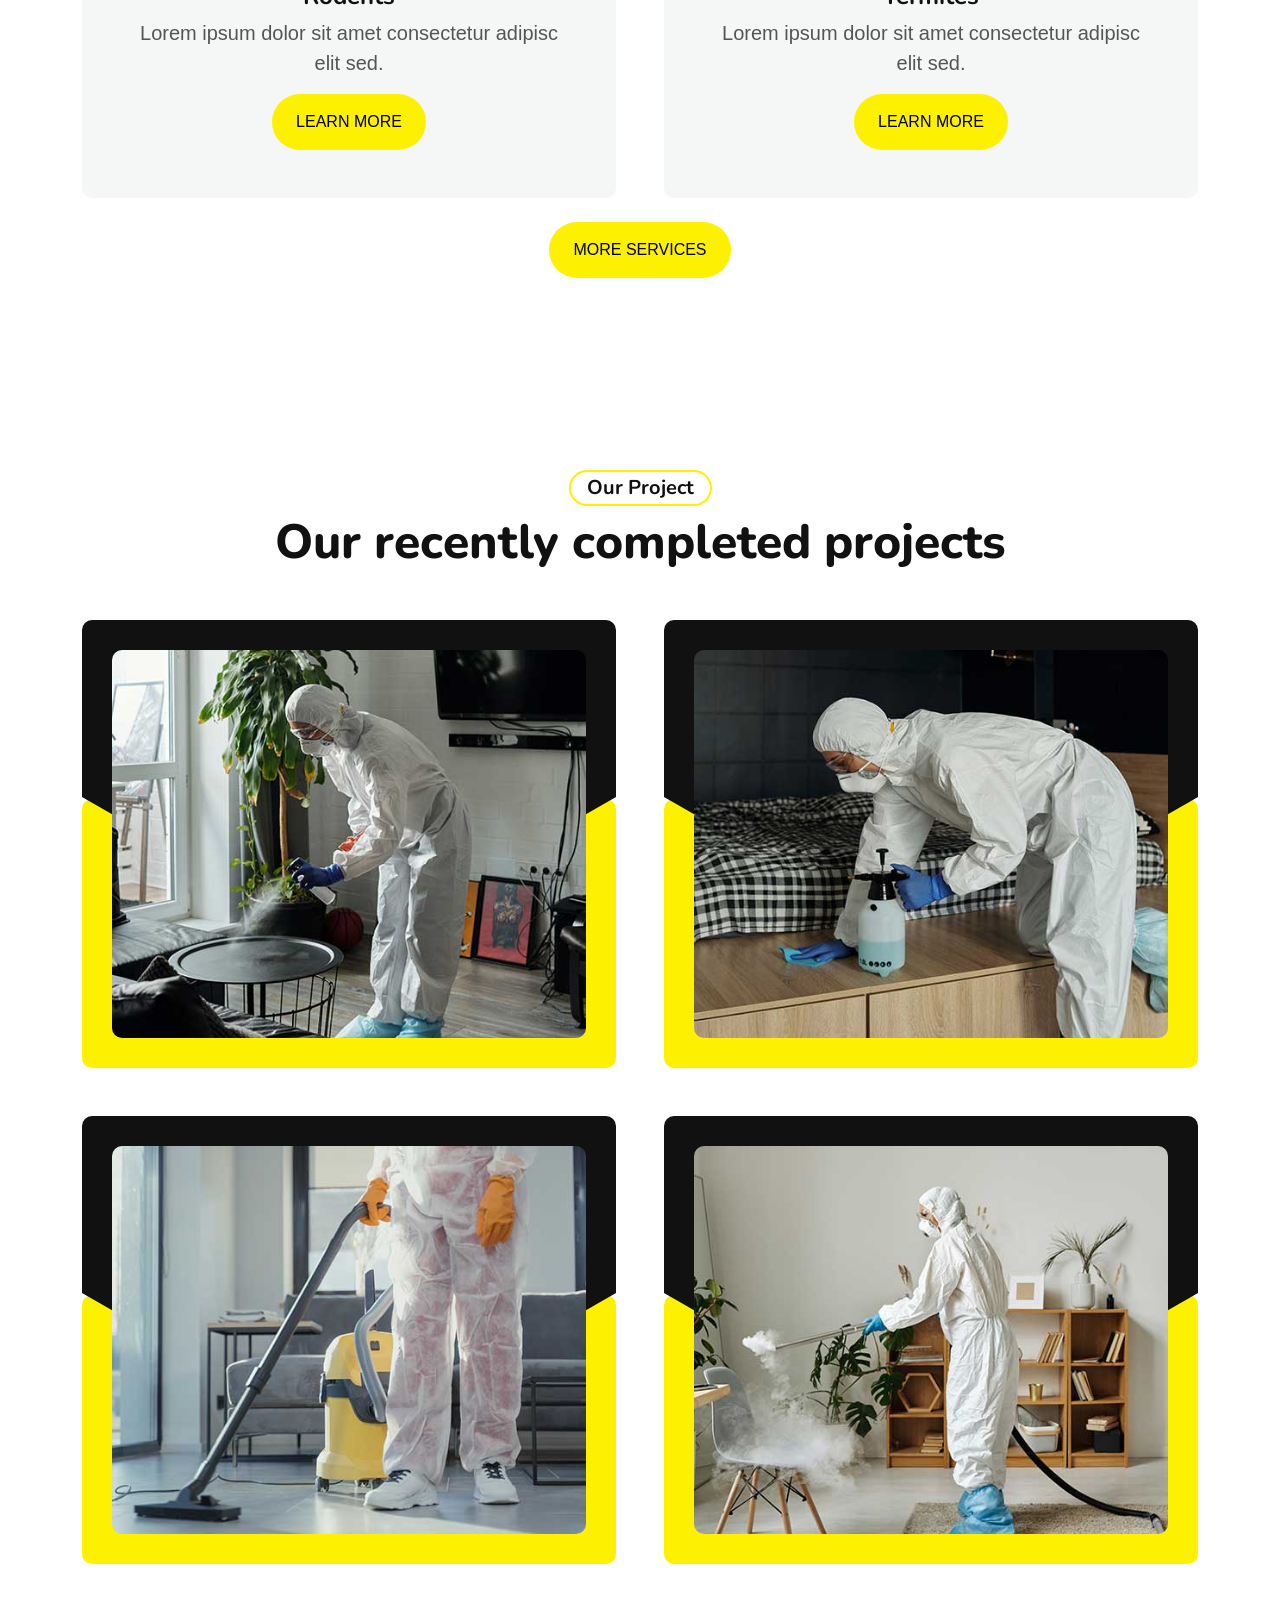
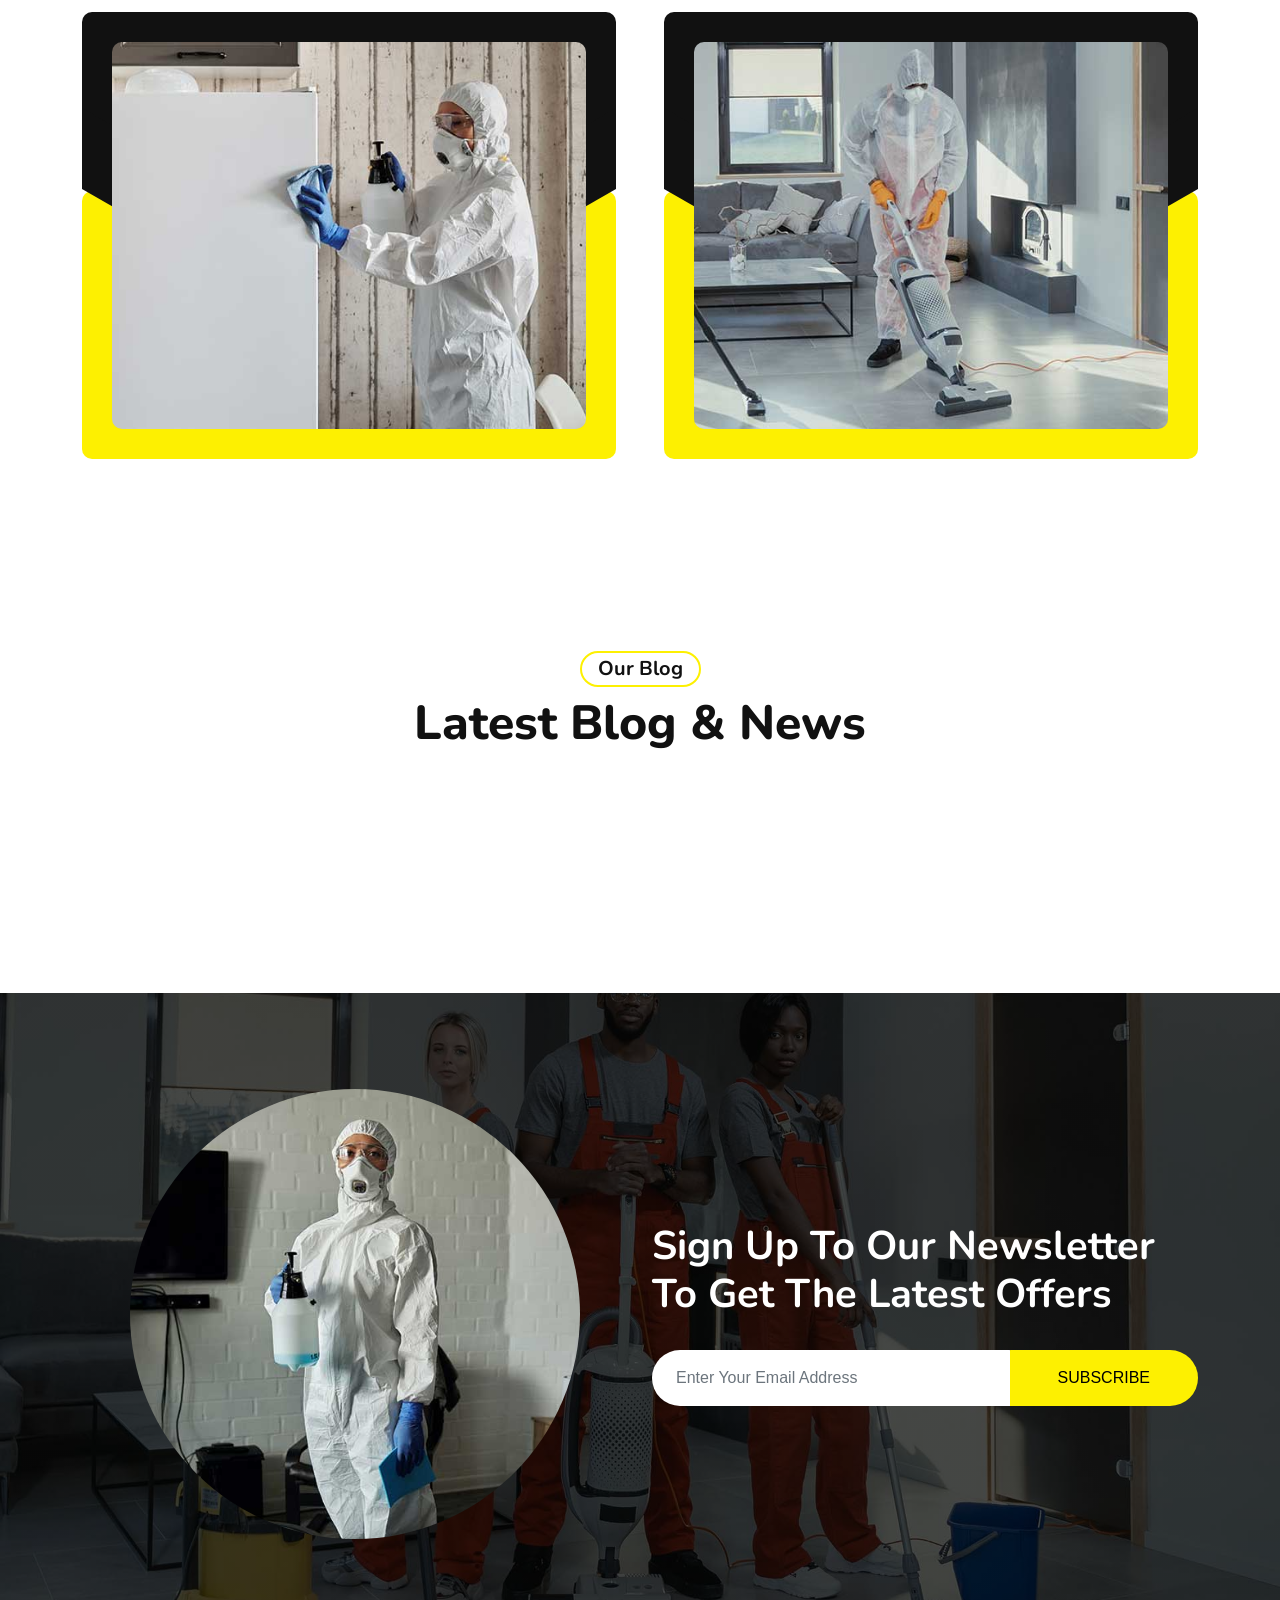
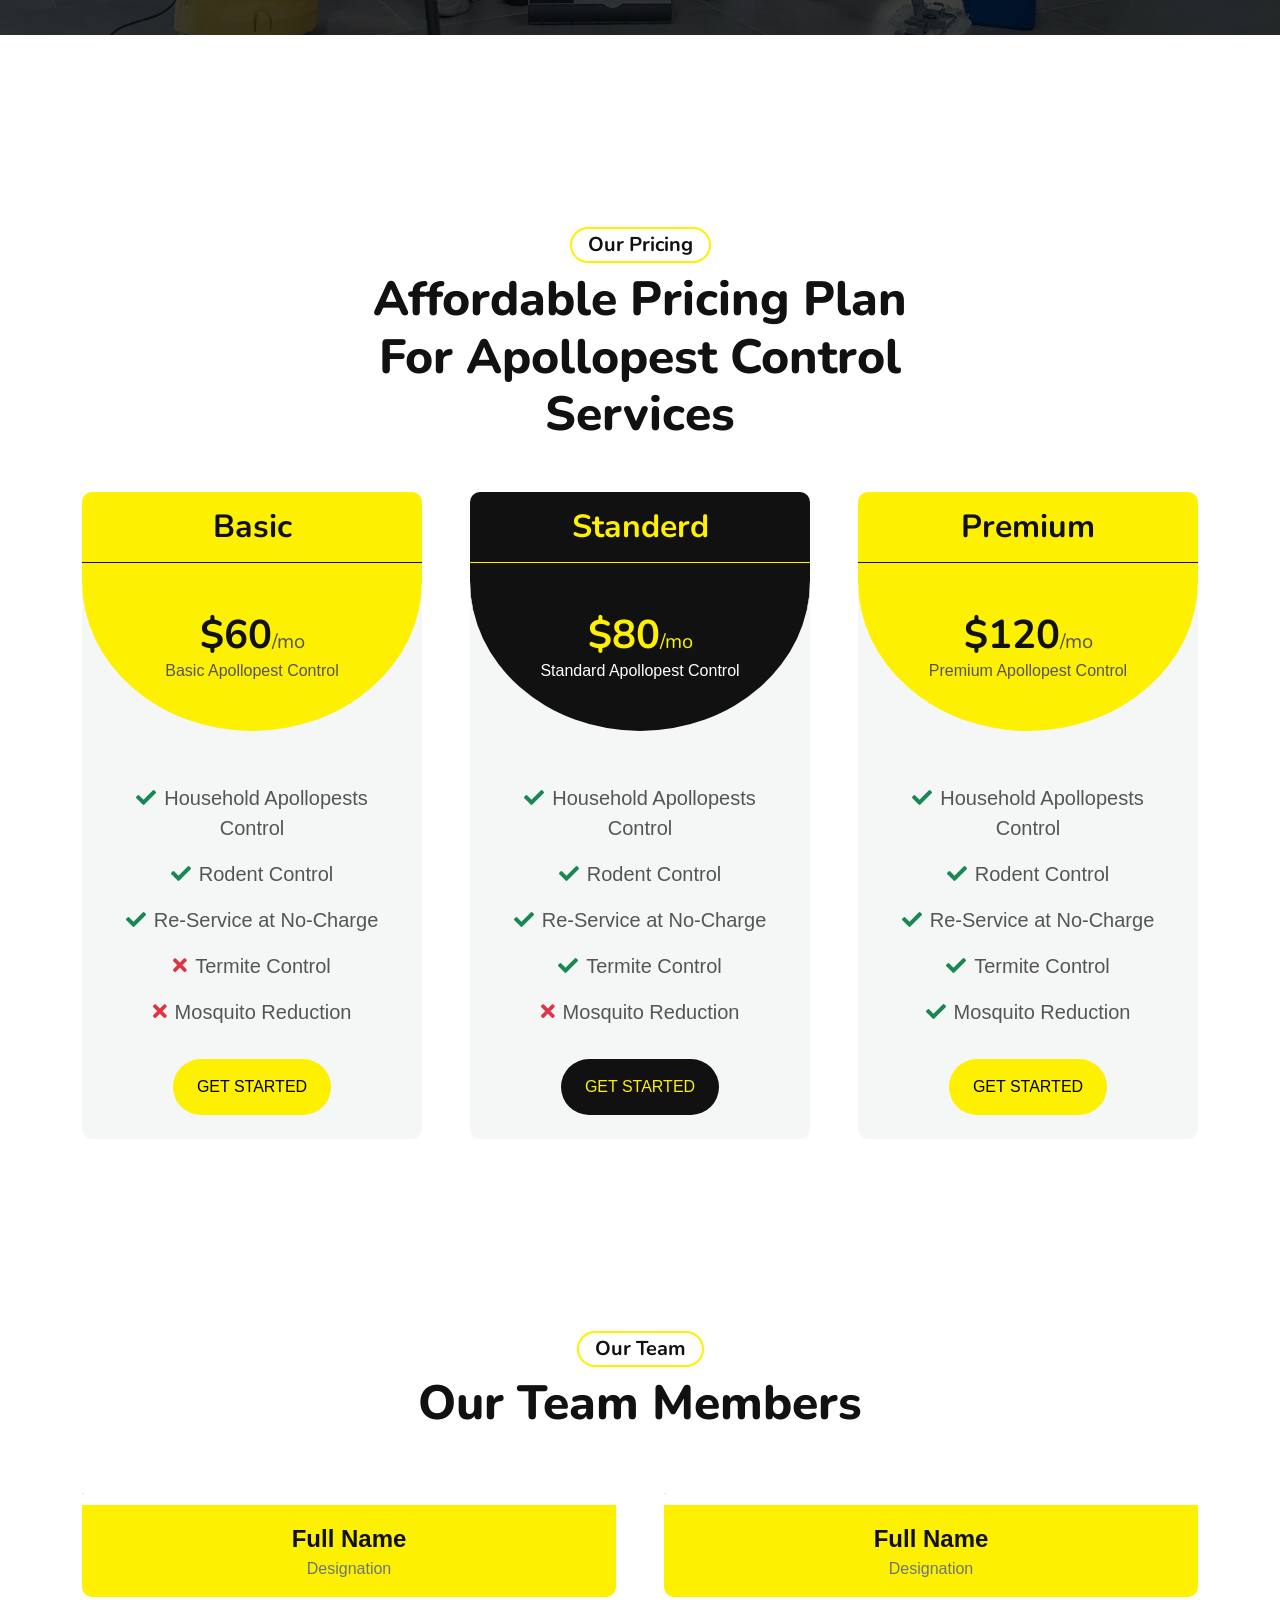
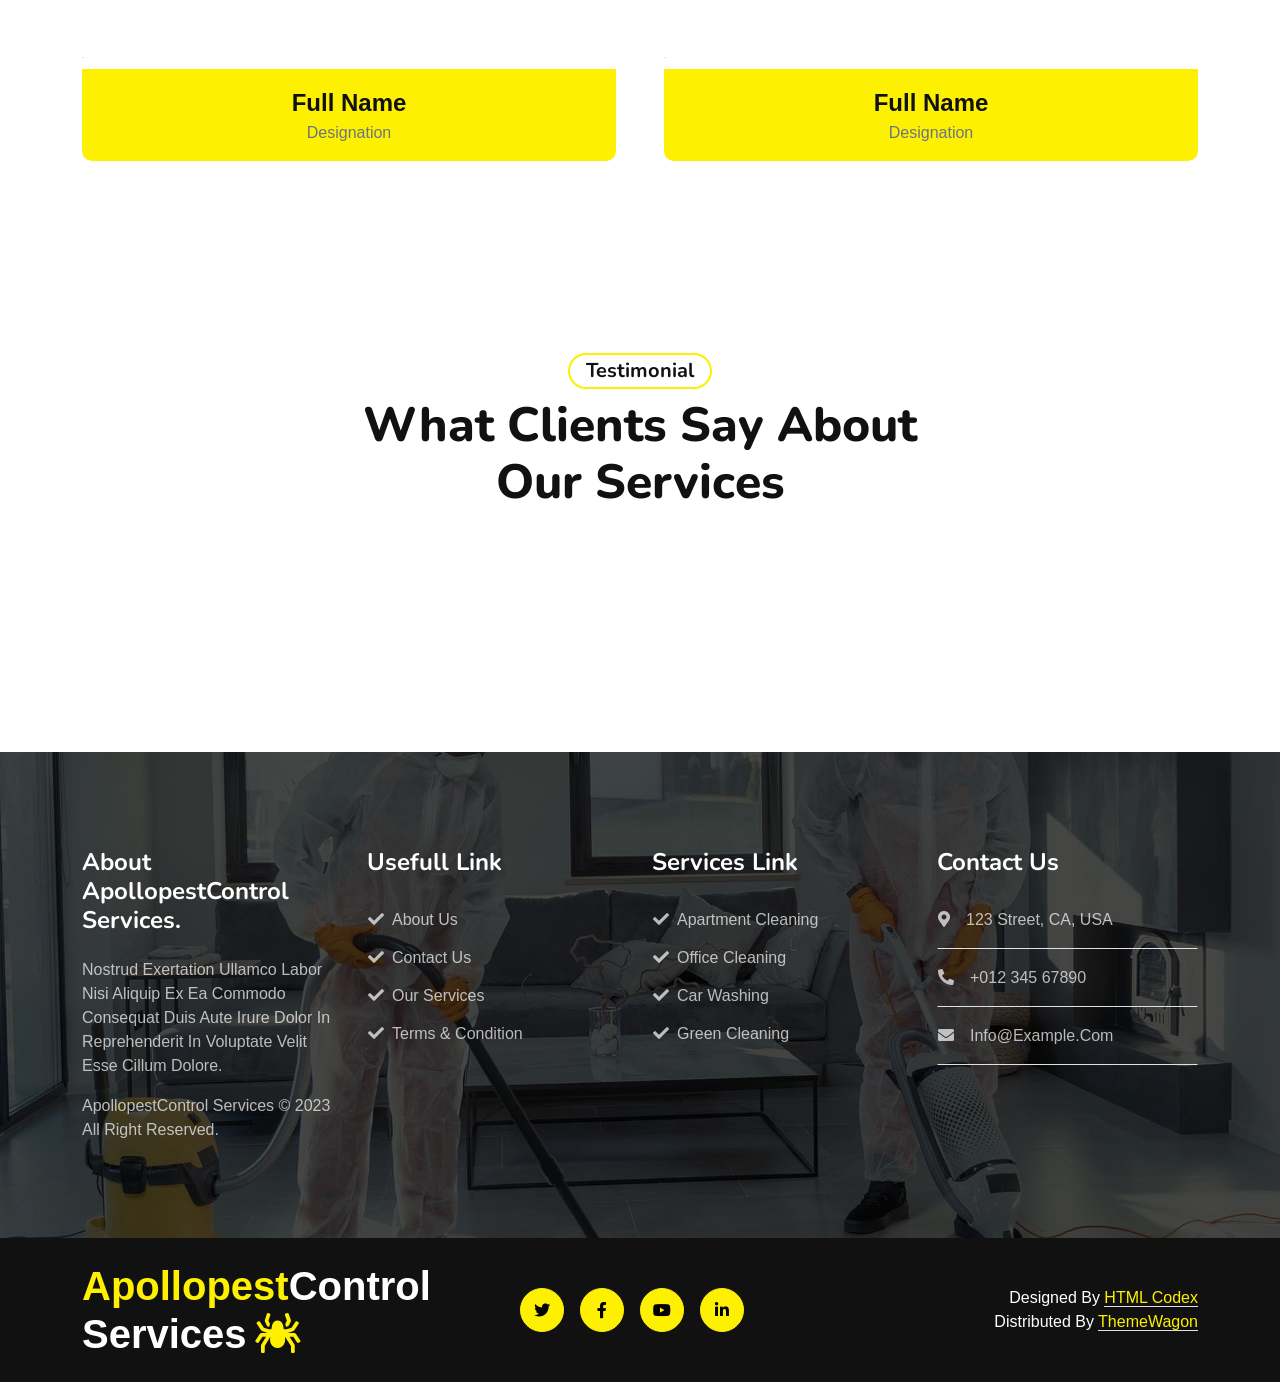
==== commit 38921c93: "update" ====
--- a/index.html
+++ b/index.html
@@ -45,7 +45,7 @@
                             Tirupati, Andhra Pradesh 517501
                             India </a>
                         <a href="#" class="me-4 text-secondary"><i class="fas fa-phone-alt me-2 text-dark"></i>+91-9515547148</a>
-                        <a href="#" class="text-secondary"><i class="fas fa-envelope me-2 text-dark"></i>apolloApollopesttpt@gmail.com</a>
+                        <a href="#" class="text-secondary"><i class="fas fa-envelope me-2 text-dark"></i>Apollopest tpt@gmail.com</a>
                         <a ></a>
                     </div>
                     <div class="text-end pe-4 me-4 border-end border-dark search-btn">
@@ -77,7 +77,7 @@
             <div class="container">
                 <nav class="navbar navbar-dark navbar-expand-lg py-lg-0">
                     <a href="index.html" class="navbar-brand">
-                        <h1 class="text-primary mb-0 display-5">ApolloApollopest<span class="text-white">Control Services</span><i class="fa fa-spider text-primary ms-2"></i></h1>
+                        <h1 class="text-primary mb-0 display-5">Apollopest <span class="text-white">Control Services</span><i class="fa fa-spider text-primary ms-2"></i></h1>
                     </a>
                     <button class="navbar-toggler bg-primary" type="button" data-bs-toggle="collapse" data-bs-target="#navbarCollapse">
                         <span class="fa fa-bars text-dark"></span>
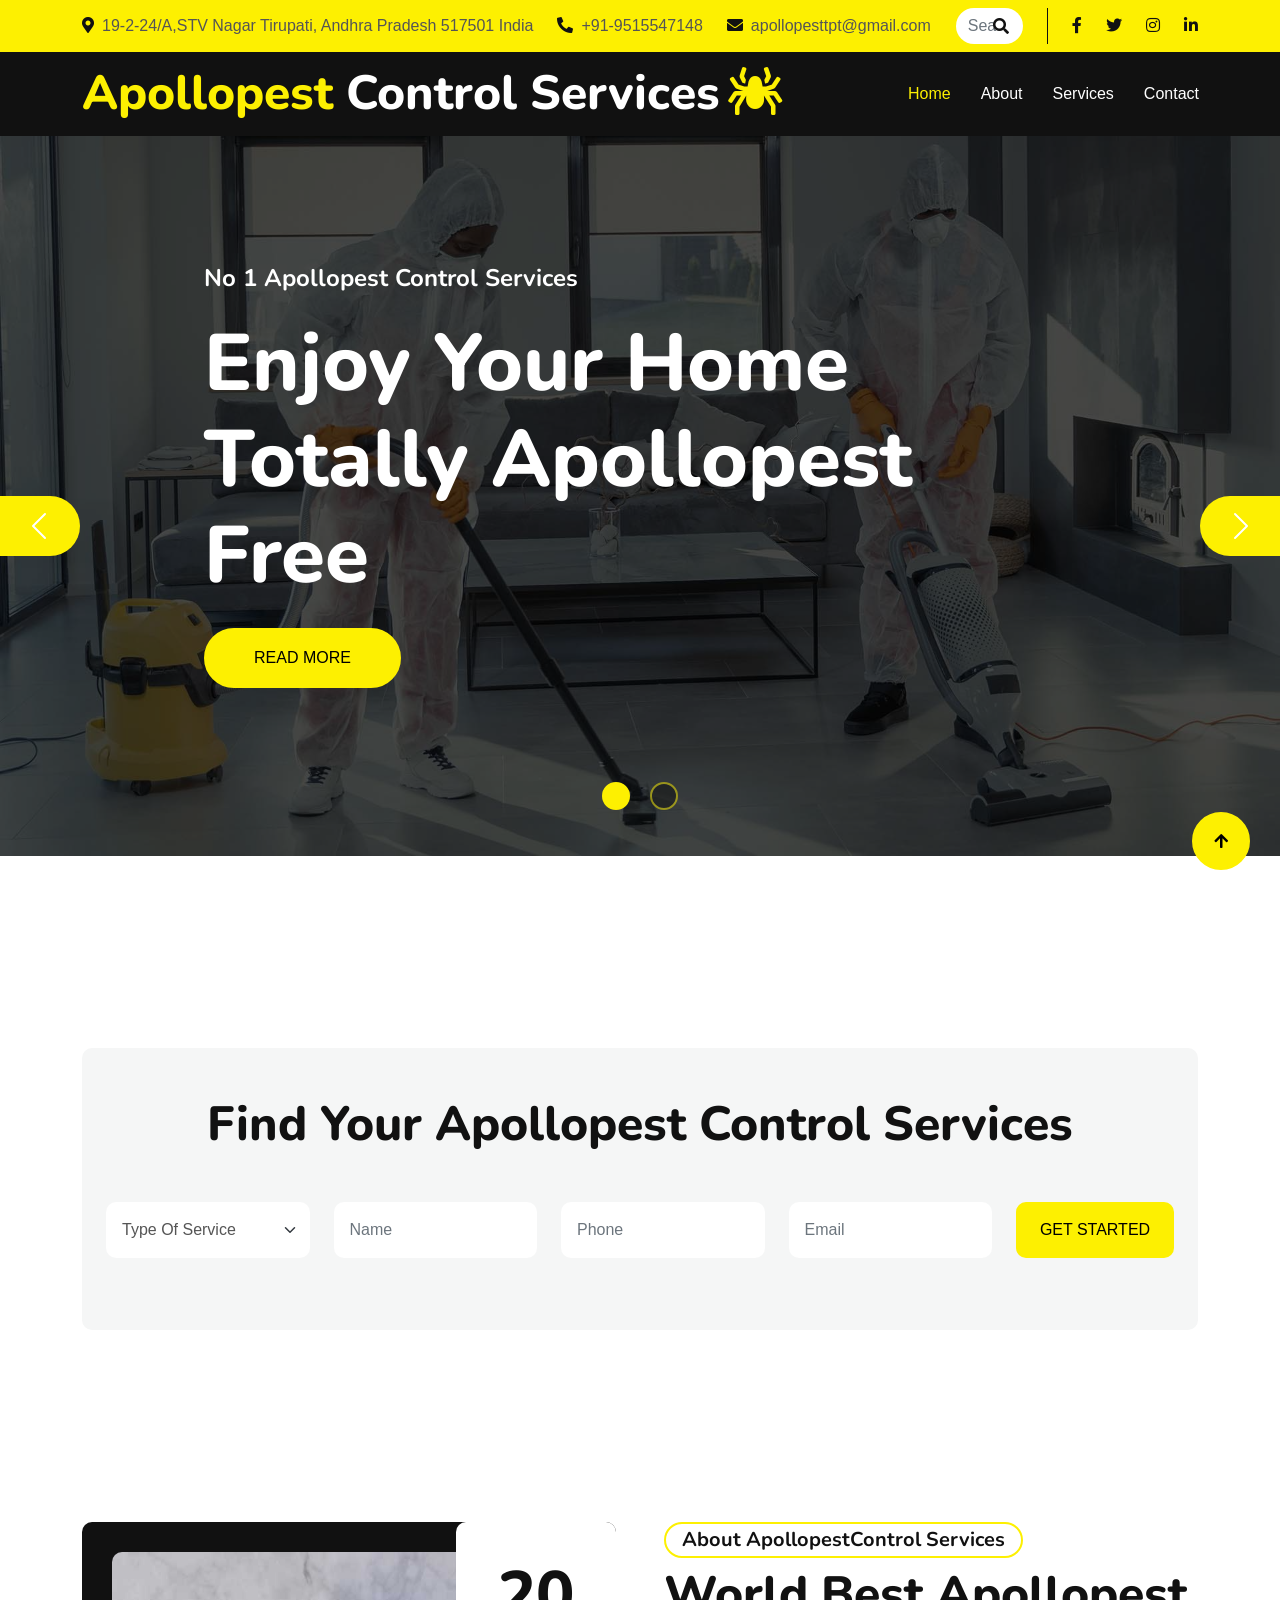
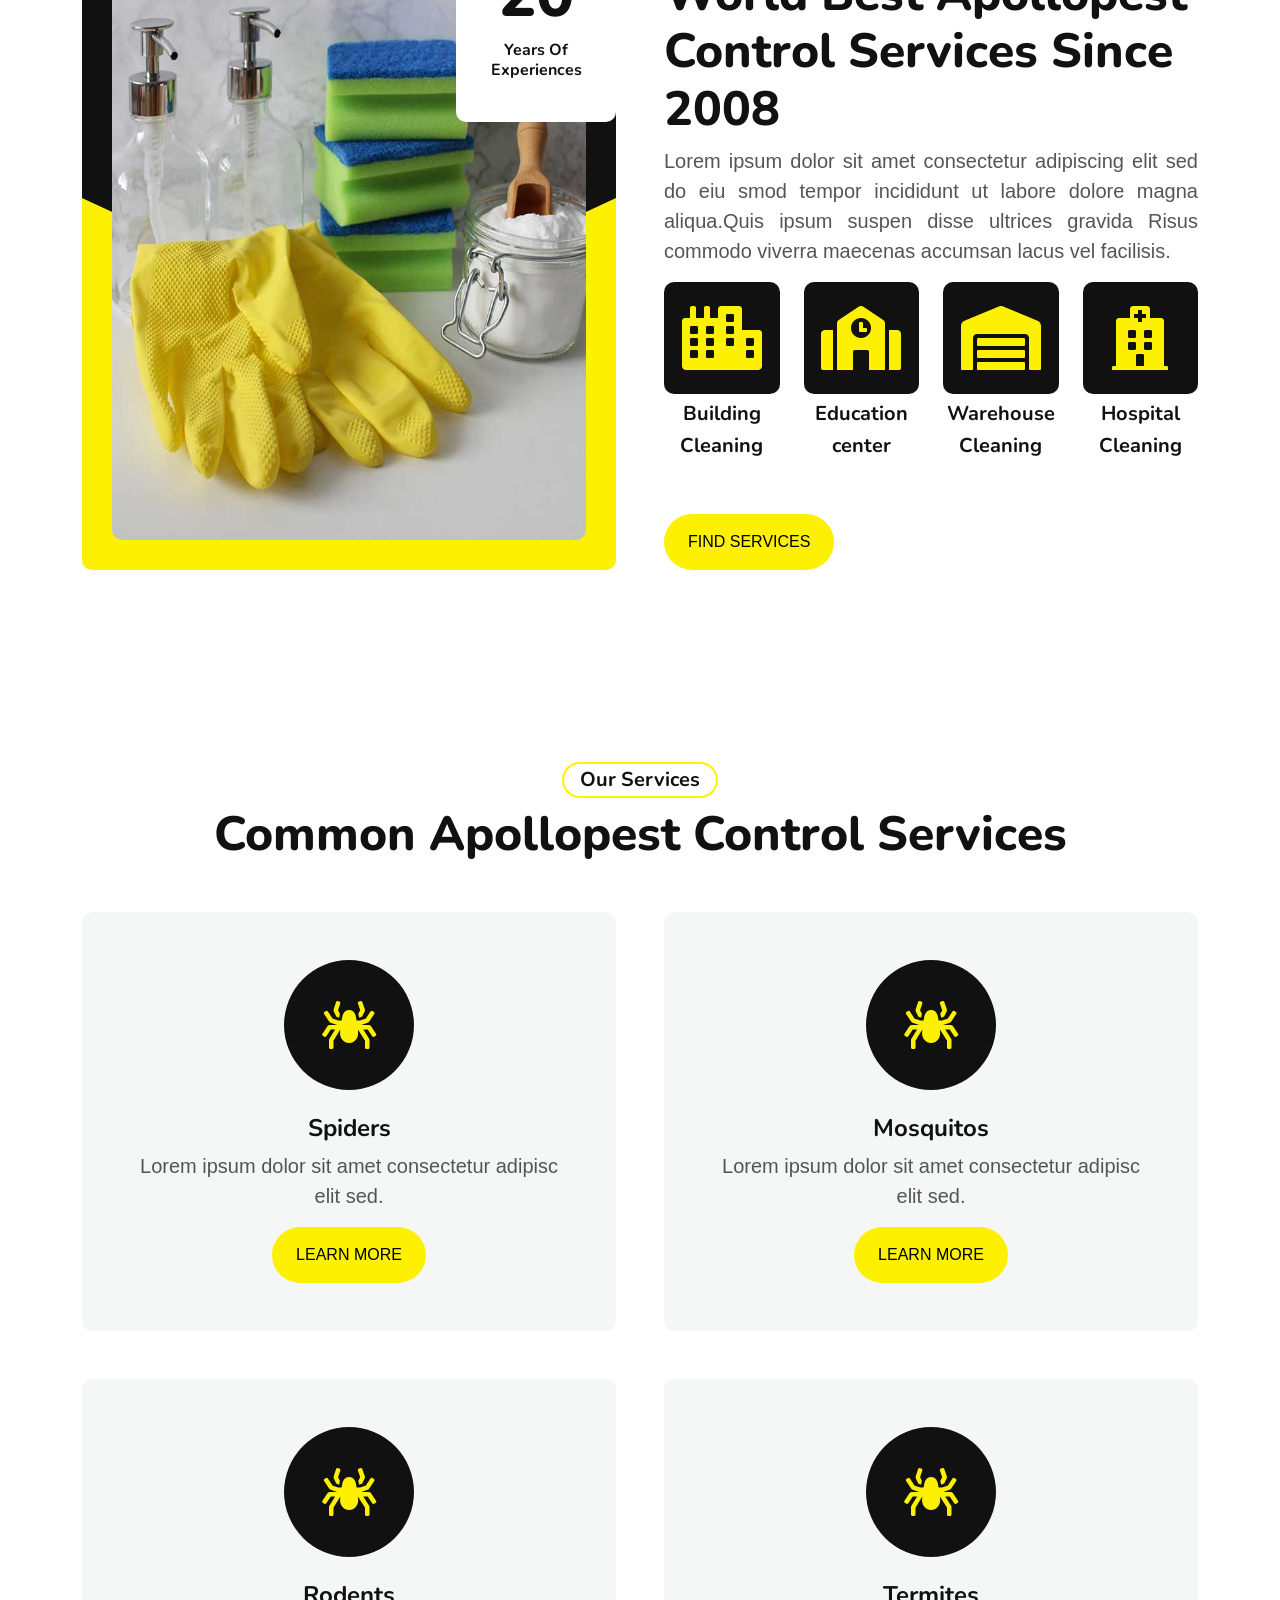
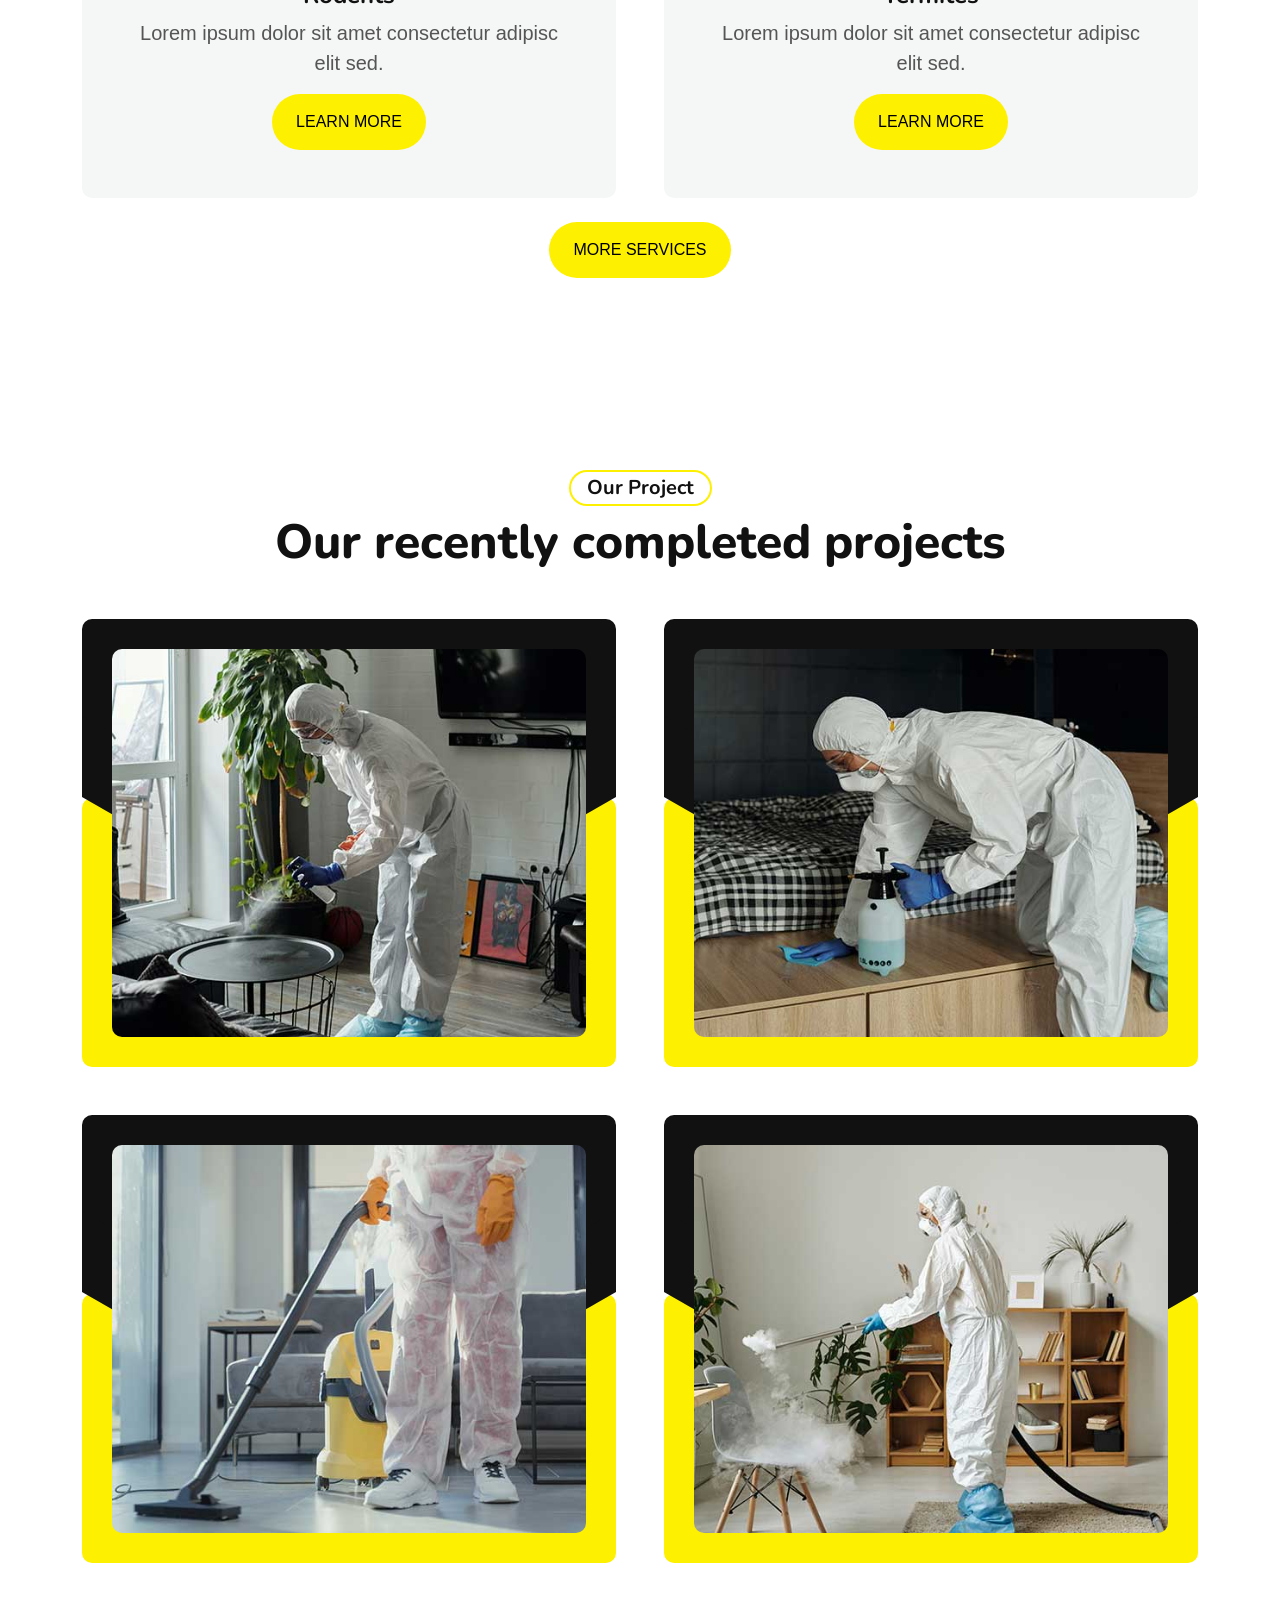
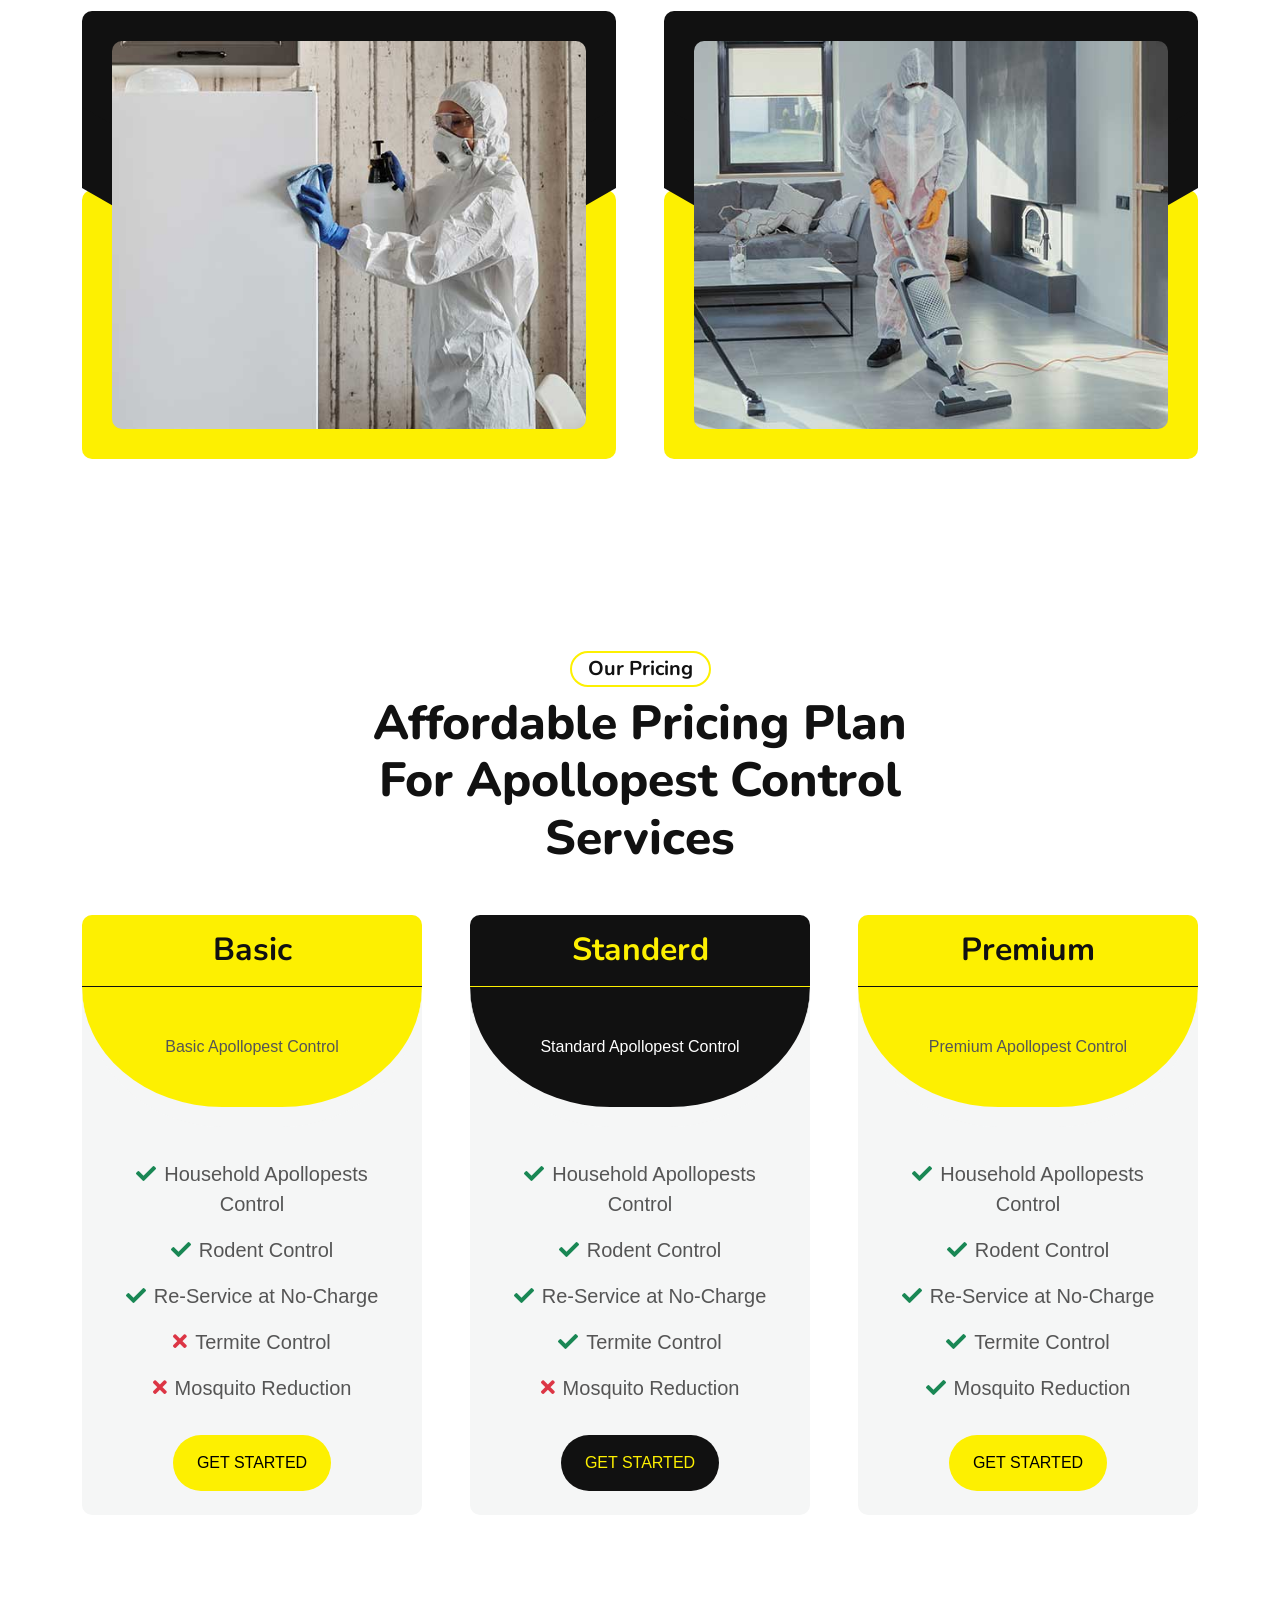
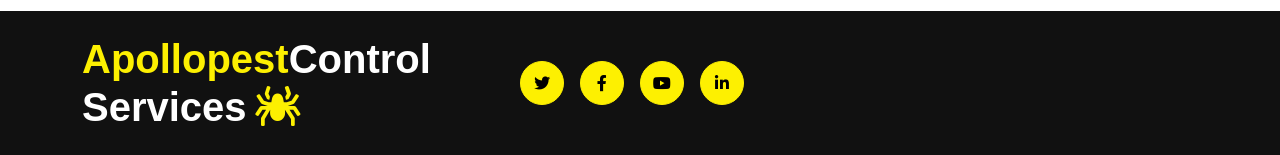
==== commit 876c519e: "updated files" ====
--- a/index.html
+++ b/index.html
@@ -3,7 +3,7 @@
 
     <head>
         <meta charset="utf-8">
-        <title>ApollopestControl Services - Apollopest Control Website Template</title>
+        <title>ApollopestControl Services </title>
         <meta content="width=device-width, initial-scale=1.0" name="viewport">
         <meta content="" name="keywords">
         <meta content="" name="description">
@@ -44,8 +44,8 @@
                         <a href="#" class="me-4 text-secondary"><i class="fas fa-map-marker-alt me-2 text-dark"></i>19-2-24/A,STV Nagar
                             Tirupati, Andhra Pradesh 517501
                             India </a>
-                        <a href="#" class="me-4 text-secondary"><i class="fas fa-phone-alt me-2 text-dark"></i>+91-9515547148</a>
-                        <a href="#" class="text-secondary"><i class="fas fa-envelope me-2 text-dark"></i>Apollopest tpt@gmail.com</a>
+                        <a href="https://api.whatsapp.com/send?phone=919515547148" target="_blank" class="me-4 text-secondary"><i class="fas fa-phone-alt me-2 text-dark"></i>+91-9515547148</a>
+                        <a href="#" class="text-secondary"><i class="fas fa-envelope me-2 text-dark"></i>apollopesttpt@gmail.com</a>
                         <a ></a>
                     </div>
                     <div class="text-end pe-4 me-4 border-end border-dark search-btn">
@@ -87,17 +87,16 @@
                             <a href="index.html" class="nav-item nav-link active">Home</a>
                             <a href="about.html" class="nav-item nav-link">About</a>
                             <a href="service.html" class="nav-item nav-link">Services</a>
-                            <a href="project.html" class="nav-item nav-link">Projects</a>
+                            <!-- <a href="project.html" class="nav-item nav-link">Projects</a>
                             <div class="nav-item dropdown">
                                 <a href="#" class="nav-link dropdown-toggle" data-bs-toggle="dropdown">Pages</a>
                                 <div class="dropdown-menu m-0 bg-primary">
                                     <a href="price.html" class="dropdown-item">Pricing Plan</a>
                                     <a href="blog.html" class="dropdown-item">Blog Post</a>
-                                    <a href="team.html" class="dropdown-item">Team Members</a>
                                     <a href="testimonial.html" class="dropdown-item">Testimonial</a>
                                     <a href="404.html" class="dropdown-item">404 Page</a>
                                 </div>
-                            </div>
+                            </div> -->
                             <a href="contact.html" class="nav-item nav-link">Contact</a>
                         </div>
                     </div>
@@ -391,111 +390,6 @@
         <!-- Project End -->
 
 
-        <!-- Blog Start -->
-        <div class="container-fluid py-5">
-            <div class="container py-5">
-                <div class="text-center mb-5 wow fadeInUp" data-wow-delay=".3s">
-                    <h5 class="mb-2 px-3 py-1 text-dark rounded-pill d-inline-block border border-2 border-primary">Our Blog</h5>
-                    <h1 class="display-5">Latest Blog & News</h1>
-                </div>
-                <div class="owl-carousel blog-carousel wow fadeInUp" data-wow-delay=".5s">
-                    <div class="blog-item">
-                        <img src="img/blog-1.jpg" class="img-fluid w-100 rounded-top" alt="">
-                         <div class="rounded-bottom bg-light">
-                            <div class="d-flex justify-content-between p-4 pb-2">
-                                <span class="pe-2 text-dark"><i class="fa fa-user me-2"></i>By Admin</span>
-                                <span class="text-dark"><i class="fas fa-calendar-alt me-2"></i>10 Feb, 2023</span>
-                            </div>
-                            <div class="px-4 pb-0">
-                                <h4>How To Build A Cleaning Plan</h4>
-                                <p>Lorem ipsum dolor sit amet consectur adip sed eiusmod tempor.</p>
-                            </div>
-                            <div class="p-4 py-2 d-flex justify-content-between bg-primary rounded-bottom blog-btn">
-                                <a href="#" type="button" class="btn btn-primary border-0">Learn More</a>
-                                <a href="#" class="my-auto btn-primary border-0"><i class="fa fa-comments me-2"></i>23 Comments</a>
-                            </div>
-                        </div>
-                    </div>
-                    <div class="blog-item">
-                        <img src="img/blog-3.jpg" class="img-fluid w-100 rounded-top" alt="">
-                         <div class="rounded-bottom bg-light">
-                            <div class="d-flex justify-content-between p-4 pb-2">
-                                <span class="pe-2 text-dark"><i class="fa fa-user me-2"></i>By Admin</span>
-                                <span class="text-dark"><i class="fas fa-calendar-alt me-2"></i>10 Feb, 2023</span>
-                            </div>
-                            <div class="px-4 pb-0">
-                                <h4>How To Build A Cleaning Plan</h4>
-                                <p>Lorem ipsum dolor sit amet consectur adip sed eiusmod tempor.</p>
-                            </div>
-                            <div class="p-4 py-2 d-flex justify-content-between bg-primary rounded-bottom blog-btn">
-                                <a href="#" type="button" class="btn btn-primary border-0">Learn More</a>
-                                <a href="#" class="my-auto text-dark"><i class="fa fa-comments me-2"></i>23 Comments</a>
-                            </div>
-                        </div>
-                    </div>
-                    <div class="blog-item">
-                        <img src="img/blog-2.jpg" class="img-fluid w-100 rounded-top" alt="">
-                         <div class="rounded-bottom bg-light">
-                            <div class="d-flex justify-content-between p-4 pb-2">
-                                <span class="pe-2 text-dark"><i class="fa fa-user me-2"></i>By Admin</span>
-                                <span class="text-dark"><i class="fas fa-calendar-alt me-2"></i>10 Feb, 2023</span>
-                            </div>
-                            <div class="px-4 pb-0">
-                                <h4>How To Build A Cleaning Plan</h4>
-                                <p>Lorem ipsum dolor sit amet consectur adip sed eiusmod tempor.</p>
-                            </div>
-                            <div class="p-4 py-2 d-flex justify-content-between bg-primary rounded-bottom blog-btn">
-                                <a href="#" type="button" class="btn btn-primary border-0">Learn More</a>
-                                <a href="#" class="my-auto text-dark"><i class="fa fa-comments me-2"></i>23 Comments</a>
-                            </div>
-                        </div>
-                    </div>
-                    <div class="blog-item">
-                        <img src="img/blog-1.jpg" class="img-fluid w-100 rounded-top" alt="">
-                         <div class="rounded-bottom bg-light">
-                            <div class="d-flex justify-content-between p-4 pb-2">
-                                <span class="pe-2 text-dark"><i class="fa fa-user me-2"></i>By Admin</span>
-                                <span class="text-dark"><i class="fas fa-calendar-alt me-2"></i>10 Feb, 2023</span>
-                            </div>
-                            <div class="px-4 pb-0">
-                                <h4>How To Build A Cleaning Plan</h4>
-                                <p>Lorem ipsum dolor sit amet consectur adip sed eiusmod tempor.</p>
-                            </div>
-                            <div class="p-4 py-2 d-flex justify-content-between bg-primary rounded-bottom blog-btn">
-                                <a href="#" type="button" class="btn btn-primary border-0">Learn More</a>
-                                <a href="#" class="my-auto text-dark"><i class="fa fa-comments me-2"></i>23 Comments</a>
-                            </div>
-                        </div>
-                    </div>
-                </div>
-            </div>
-        </div>
-        <!-- Blog End -->
-
-
-        <!-- Call To Action Start -->
-        <div class="container-fluid py-5 call-to-action wow fadeInUp" data-wow-delay=".3s" style="margin: 6rem 0;">
-            <div class="container">
-                <div class="row g-4">
-                    <div class="col-lg-6">
-                        <img src="img/action.jpg" class="img-fluid w-100 rounded-circle p-5" alt="">
-                    </div>
-                    <div class="col-lg-6 my-auto">
-                        <div class="text-start mt-4">
-                            <h1 class="pb-4 text-white">Sign Up To Our Newsletter To Get The Latest Offers</h1>
-                        </div>
-                        <form method="post" action="index.html">
-                            <div class="form-group">
-                                <div class="d-flex call-btn">
-                                    <input type="search" class="form-control py-3 px-4 w-100 border-0 rounded-0 rounded-end rounded-pill" name="search-input" value="" placeholder="Enter Your Email Address" required="Please enter a valid email"/>
-                                    <button type="email" value="Search Now!" class="btn btn-primary border-0 rounded-pill rounded rounded-start px-5">Subscribe</button>
-                                </div>
-                            </div>
-                        </form>  
-                    </div>
-                </div> 
-            </div>
-        </div>
         <!-- Call To Action End -->
 
 
@@ -513,7 +407,7 @@
                                 <h2 class="m-0">Basic</h2>
                             </div>
                             <div class="px-4 py-5 text-center bg-primary pricing-label mb-2">
-                                <h1 class="mb-0">$60<span class="text-secondary fs-5 fw-normal">/mo</span></h1>
+                                <!-- <h1 class="mb-0">$60<span class="text-secondary fs-5 fw-normal">/mo</span></h1> -->
                                 <p class="mb-0">Basic Apollopest Control</p>
                             </div>
                             <div class="p-4 text-center fs-5">
@@ -532,7 +426,7 @@
                                 <h2 class="m-0 text-primary">Standerd</h2>
                             </div>
                             <div class="px-4 py-5 text-center bg-dark pricing-label pricing-featured mb-2">
-                                <h1 class="mb-0 text-primary">$80<span class="fs-5 fw-normal">/mo</span></h1>
+                                <!-- <h1 class="mb-0 text-primary">$80<span class="fs-5 fw-normal">/mo</span></h1> -->
                                 <p class="mb-0 text-white">Standard Apollopest Control</p>
                             </div>
                             <div class="p-4 text-center fs-5">
@@ -551,7 +445,7 @@
                                 <h2 class="m-0">Premium</h2>
                             </div>
                             <div class="px-4 py-5 text-center bg-primary pricing-label mb-2">
-                                <h1 class="mb-0">$120<span class="text-secondary fs-5 fw-normal">/mo</span></h1>
+                                <!-- <h1 class="mb-0">$120<span class="text-secondary fs-5 fw-normal">/mo</span></h1> -->
                                 <p class="mb-0">Premium Apollopest Control</p>
                             </div>
                             <div class="p-4 text-center fs-5">
@@ -570,192 +464,8 @@
         <!-- Pricing End -->
 
 
-        <!-- Team Start -->
-        <div class="container-fluid py-5">
-            <div class="container py-5">
-                <div class="text-center mb-5 wow fadeInUp" data-wow-delay=".3s">
-                    <h5 class="mb-2 px-3 py-1 text-dark rounded-pill d-inline-block border border-2 border-primary">Our Team</h5>
-                    <h1 class="display-5 w-50 mx-auto">Our Team Members</h1>
-                </div>
-                <div class="row g-5">
-                    <div class="col-xxl-3 col-lg-6 col-md-6 col-sm-12 wow fadeInUp" data-wow-delay=".3s">
-                        <div class="rounded team-item">
-                            <img src="img/team-1..jpg" class="img-fluid w-100 rounded-top border border-bottom-0" alt="">
-                            <div class="team-content bg-primary text-dark text-center py-3">
-                                <span class="fs-4 fw-bold">Full Name</span>
-                                <p class="text-muted mb-0">Designation</p>
-                            </div>
-                            <div class="team-icon d-flex flex-column ">
-                                <a href="#" class="btn btn-primary border-0 mb-2"><i class="fab fa-facebook-f"></i></a>
-                                <a href="#" class="btn btn-primary border-0 mb-2"><i class="fab fa-twitter"></i></a>
-                                <a href="#" class="btn btn-primary border-0 mb-2"><i class="fab fa-instagram"></i></a>
-                                <a href="#" class="btn btn-primary border-0"><i class="fab fa-linkedin-in"></i></a>
-                            </div>
-                        </div>
-                    </div>
-                    <div class="col-xxl-3 col-lg-6 col-md-6 col-sm-12 wow fadeInUp" data-wow-delay=".5s">
-                        <div class="rounded team-item">
-                            <img src="img/team-2.jpg" class="img-fluid w-100 rounded-top border border-bottom-0" alt="">
-                            <div class="team-content bg-primary text-dark text-center py-3">
-                                <span class="fs-4 fw-bold">Full Name</span>
-                                <p class="text-muted mb-0">Designation</p>
-                            </div>
-                            <div class="team-icon d-flex flex-column ">
-                                <a href="#" class="btn btn-primary border-0 mb-2"><i class="fab fa-facebook-f"></i></a>
-                                <a href="#" class="btn btn-primary border-0 mb-2"><i class="fab fa-twitter"></i></a>
-                                <a href="#" class="btn btn-primary border-0 mb-2"><i class="fab fa-instagram"></i></a>
-                                <a href="#" class="btn btn-primary border-0"><i class="fab fa-linkedin-in"></i></a>
-                            </div>
-                        </div>
-                    </div>
-                    <div class="col-xxl-3 col-lg-6 col-md-6 col-sm-12 wow fadeInUp" data-wow-delay=".7s">
-                        <div class="rounded team-item">
-                            <img src="img/team-3.jpg" class="img-fluid w-100 rounded-top border border-bottom-0" alt="">
-                            <div class="team-content bg-primary text-dark text-center py-3">
-                                <span class="fs-4 fw-bold">Full Name</span>
-                                <p class="text-muted mb-0">Designation</p>
-                            </div>
-                            <div class="team-icon d-flex flex-column ">
-                                <a href="#" class="btn btn-primary border-0 mb-2"><i class="fab fa-facebook-f"></i></a>
-                                <a href="#" class="btn btn-primary border-0 mb-2"><i class="fab fa-twitter"></i></a>
-                                <a href="#" class="btn btn-primary border-0 mb-2"><i class="fab fa-instagram"></i></a>
-                                <a href="#" class="btn btn-primary border-0"><i class="fab fa-linkedin-in"></i></a>
-                            </div>
-                        </div>
-                    </div>
-                    <div class="col-xxl-3 col-lg-6 col-md-6 col-sm-12 wow fadeInUp" data-wow-delay=".9s">
-                        <div class="rounded team-item">
-                            <img src="img/team-4.jpg" class="img-fluid w-100 rounded-top border border-bottom-0" alt="">
-                            <div class="team-content bg-primary text-dark text-center py-3">
-                                <span class="fs-4 fw-bold">Full Name</span>
-                                <p class="text-muted mb-0">Designation</p>
-                            </div>
-                            <div class="team-icon d-flex flex-column ">
-                                <a href="#" class="btn btn-primary border-0 mb-2"><i class="fab fa-facebook-f"></i></a>
-                                <a href="#" class="btn btn-primary border-0 mb-2"><i class="fab fa-twitter"></i></a>
-                                <a href="#" class="btn btn-primary border-0 mb-2"><i class="fab fa-instagram"></i></a>
-                                <a href="#" class="btn btn-primary border-0"><i class="fab fa-linkedin-in"></i></a>
-                            </div>
-                        </div>
-                    </div>
-                </div>
-            </div>
-        </div>
-        <!-- Team End -->
-
-
-        <!-- Testiminial Start -->
-        <div class="container-fluid testimonial py-5">
-            <div class="container py-5">
-                <div class="text-center mb-5 wow fadeInUp" data-wow-delay=".3s">
-                    <h5 class="mb-2 px-3 py-1 text-dark rounded-pill d-inline-block border border-2 border-primary">Testimonial</h5>
-                    <h1 class="display-5 w-50 mx-auto">What Clients Say About Our Services</h1>
-                </div>
-                <div class="owl-carousel testimonial-carousel wow fadeInUp" data-wow-delay=".5s">
-                    <div class="testimonial-item">
-                        <div class="testimonial-content rounded mb-4 p-4">
-                            <p class="fs-5 m-0">Lorem ipsum dolor sit amet elit, sed do eiusmod tempor ut labore et dolore magna aliqua. Ut enim ad minim veniam quis tempor.</p>
-                        </div>
-                        <div class="d-flex align-items-center  mb-4" style="padding: 0 0 0 25px;">
-                            <div class="position-relative">
-                                <img src="img/testimonial-1.jpg" class="img-fluid rounded-circle py-2" alt="">
-                                <div class="position-absolute" style="top: 33px; left: -25px;">
-                                    <i class="fa fa-quote-left rounded-pill bg-primary text-dark p-3"></i>
-                                </div>
-                            </div>
-                            <div class="ms-3">
-                                <h4 class="mb-0">Client Name</h4>
-                                <p class="mb-1">Profession</p>
-                                <div class="d-flex">
-                                    <small class="fas fa-star text-primary me-1"></small>
-                                    <small class="fas fa-star text-primary me-1"></small>
-                                    <small class="fas fa-star text-primary me-1"></small>
-                                    <small class="fas fa-star text-primary me-1"></small>
-                                    <small class="fas fa-star text-primary me-1"></small>
-                                </div>
-                            </div>
-                        </div>
-                    </div>
-                    <div class="testimonial-item">
-                        <div class="testimonial-content rounded mb-4 p-4">
-                            <p class="fs-5 m-0">Lorem ipsum dolor sit amet elit, sed do eiusmod tempor ut labore et dolore magna aliqua. Ut enim ad minim veniam quis tempor.</p>
-                        </div>
-                        <div class="d-flex align-items-center  mb-4" style="padding: 0 0 0 25px;">
-                            <div class="position-relative">
-                                <img src="img/testimonial-2.jpg" class="img-fluid rounded-circle py-2" alt="">
-                                <div class="position-absolute" style="top: 33px; left: -25px;">
-                                    <i class="fa fa-quote-left rounded-pill bg-primary text-dark p-3"></i>
-                                </div>
-                            </div>
-                            <div class="ms-3">
-                                <h4 class="mb-0">Client Name</h4>
-                                <p class="mb-1">Profession</p>
-                                <div class="d-flex">
-                                    <small class="fas fa-star text-primary me-1"></small>
-                                    <small class="fas fa-star text-primary me-1"></small>
-                                    <small class="fas fa-star text-primary me-1"></small>
-                                    <small class="fas fa-star text-primary me-1"></small>
-                                    <small class="fas fa-star text-primary me-1"></small>
-                                </div>
-                            </div>
-                        </div>
-                    </div>
-                    <div class="testimonial-item">
-                        <div class="testimonial-content rounded mb-4 p-4">
-                            <p class="fs-5 m-0">Lorem ipsum dolor sit amet elit, sed do eiusmod tempor ut labore et dolore magna aliqua. Ut enim ad minim veniam quis tempor.</p>
-                        </div>
-                        <div class="d-flex align-items-center  mb-4" style="padding: 0 0 0 25px;">
-                            <div class="position-relative">
-                                <img src="img/testimonial-3.jpg" class="img-fluid rounded-circle py-2" alt="">
-                                <div class="position-absolute" style="top: 33px; left: -25px;">
-                                    <i class="fa fa-quote-left rounded-pill bg-primary text-dark p-3"></i>
-                                </div>
-                            </div>
-                            <div class="ms-3">
-                                <h4 class="mb-0">Client Name</h4>
-                                <p class="mb-1">Profession</p>
-                                <div class="d-flex">
-                                    <small class="fas fa-star text-primary me-1"></small>
-                                    <small class="fas fa-star text-primary me-1"></small>
-                                    <small class="fas fa-star text-primary me-1"></small>
-                                    <small class="fas fa-star text-primary me-1"></small>
-                                    <small class="fas fa-star text-primary me-1"></small>
-                                </div>
-                            </div>
-                        </div>
-                    </div>
-                    <div class="testimonial-item">
-                        <div class="testimonial-content rounded mb-4 p-4">
-                            <p class="fs-5 m-0">Lorem ipsum dolor sit amet elit, sed do eiusmod tempor ut labore et dolore magna aliqua. Ut enim ad minim veniam quis tempor.</p>
-                        </div>
-                        <div class="d-flex align-items-center  mb-4" style="padding: 0 0 0 25px;">
-                            <div class="position-relative">
-                                <img src="img/testimonial-4.jpg" class="img-fluid rounded-circle py-2" alt="">
-                                <div class="position-absolute" style="top: 33px; left: -25px;">
-                                    <i class="fa fa-quote-left rounded-pill bg-primary text-dark p-3"></i>
-                                </div>
-                            </div>
-                            <div class="ms-3">
-                                <h4 class="mb-0">Client Name</h4>
-                                <p class="mb-1">Profession</p>
-                                <div class="d-flex">
-                                    <small class="fas fa-star text-primary me-1"></small>
-                                    <small class="fas fa-star text-primary me-1"></small>
-                                    <small class="fas fa-star text-primary me-1"></small>
-                                    <small class="fas fa-star text-primary me-1"></small>
-                                    <small class="fas fa-star text-primary me-1"></small>
-                                </div>
-                            </div>
-                        </div>
-                    </div>
-                </div>
-            </div>
-        </div>
-        <!-- Testiminial End -->
-
-
         <!-- Footer Start -->
-        <div class="container-fluid footer py-5 wow fadeIn" data-wow-delay=".3s">
+        <!-- <div class="container-fluid footer py-5 wow fadeIn" data-wow-delay=".3s">
             <div class="container py-5">
                 <div class="row g-4 footer-inner">
                     <div class="col-lg-3 col-md-6">
@@ -791,14 +501,16 @@
                     <div class="col-lg-3 col-md-6">
                         <div class="footer-item">
                             <h4 class="text-white fw-bold mb-4">Contact Us</h4>
-                            <a href="" class="btn btn-link w-100 text-start ps-0 pb-3 border-bottom rounded-0"><i class="fa fa-map-marker-alt me-3"></i>123 Street, CA, USA</a>
-                            <a href="" class="btn btn-link w-100 text-start ps-0 py-3 border-bottom rounded-0"><i class="fa fa-phone-alt me-3"></i>+012 345 67890</a>
-                            <a href="" class="btn btn-link w-100 text-start ps-0 py-3 border-bottom rounded-0"><i class="fa fa-envelope me-3"></i>info@example.com</a>
-                        </div>
-                    </div>
-                </div>
-            </div>
-        </div>
+                            <a href="" class="btn btn-link w-100 text-start ps-0 pb-3 border-bottom rounded-0"><i class="fa fa-map-marker-alt me-3"></i>19-2-24/A,STV Nagar
+                                Tirupati, Andhra Pradesh 517501
+                                India</a>
+                            <a href="" class="btn btn-link w-100 text-start ps-0 py-3 border-bottom rounded-0"><i class="fa fa-phone-alt me-3"></i>+91-9515547148</a>
+                            <a href="" class="btn btn-link w-100 text-start ps-0 py-3 border-bottom rounded-0"><i class="fa fa-envelope me-3"></i>apollopesttpt@gmail.com</a>
+                        </div>
+                    </div>
+                </div>
+            </div>
+        </div> -->
         <!-- Footer End -->
 
 
@@ -820,7 +532,7 @@
                         <!--/*** This template is free as long as you keep the below author’s credit link/attribution link/backlink. ***/-->
                         <!--/*** If you'd like to use the template without the below author’s credit link/attribution link/backlink, ***/-->
                         <!--/*** you can purchase the Credit Removal License from "https://htmlcodex.com/credit-removal". ***/-->
-                        Designed By <a class="border-bottom" href="https://htmlcodex.com">HTML Codex</a><br>Distributed By <a class="border-bottom" href="https://themewagon.com">ThemeWagon</a>
+                        <!-- Designed By <a class="border-bottom" href="https://htmlcodex.com">HTML Codex</a><br>Distributed By <a class="border-bottom" href="https://themewagon.com">ThemeWagon</a> -->
                     </div>
                 </div>
             </div>
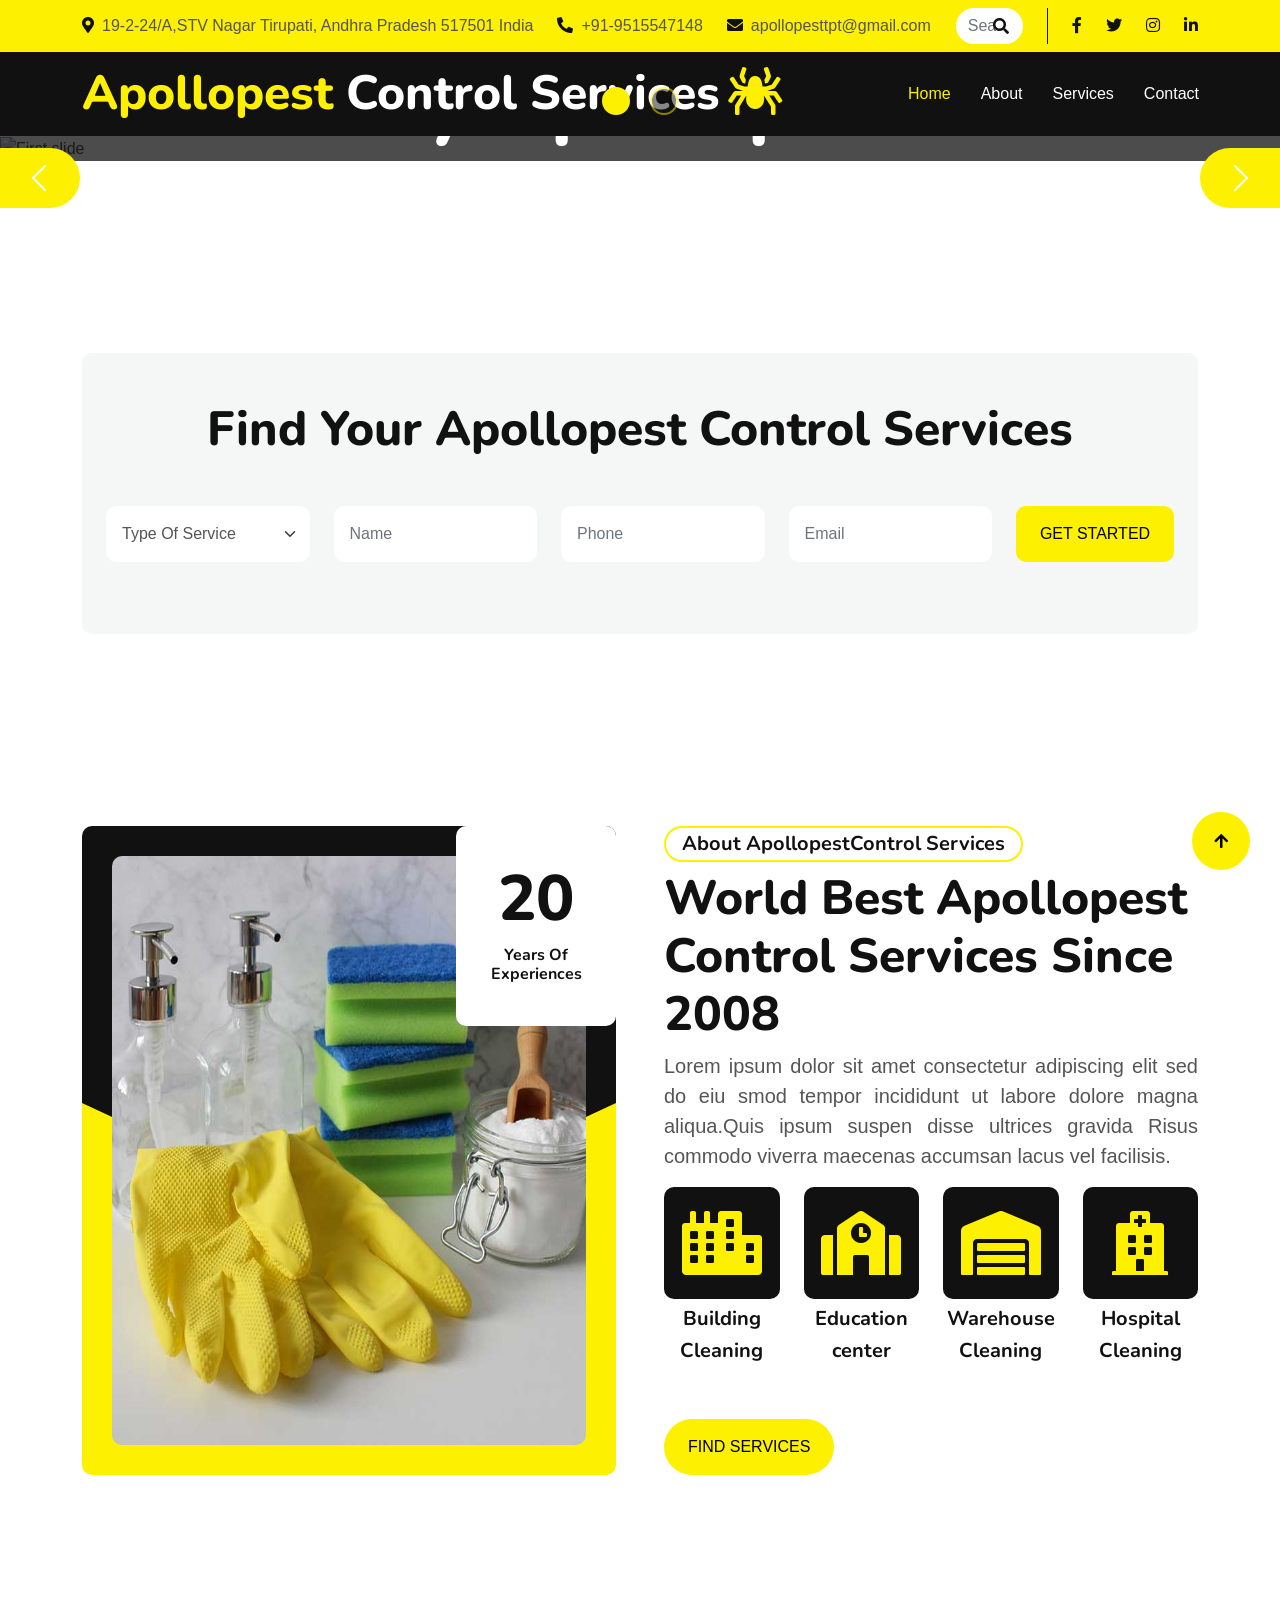
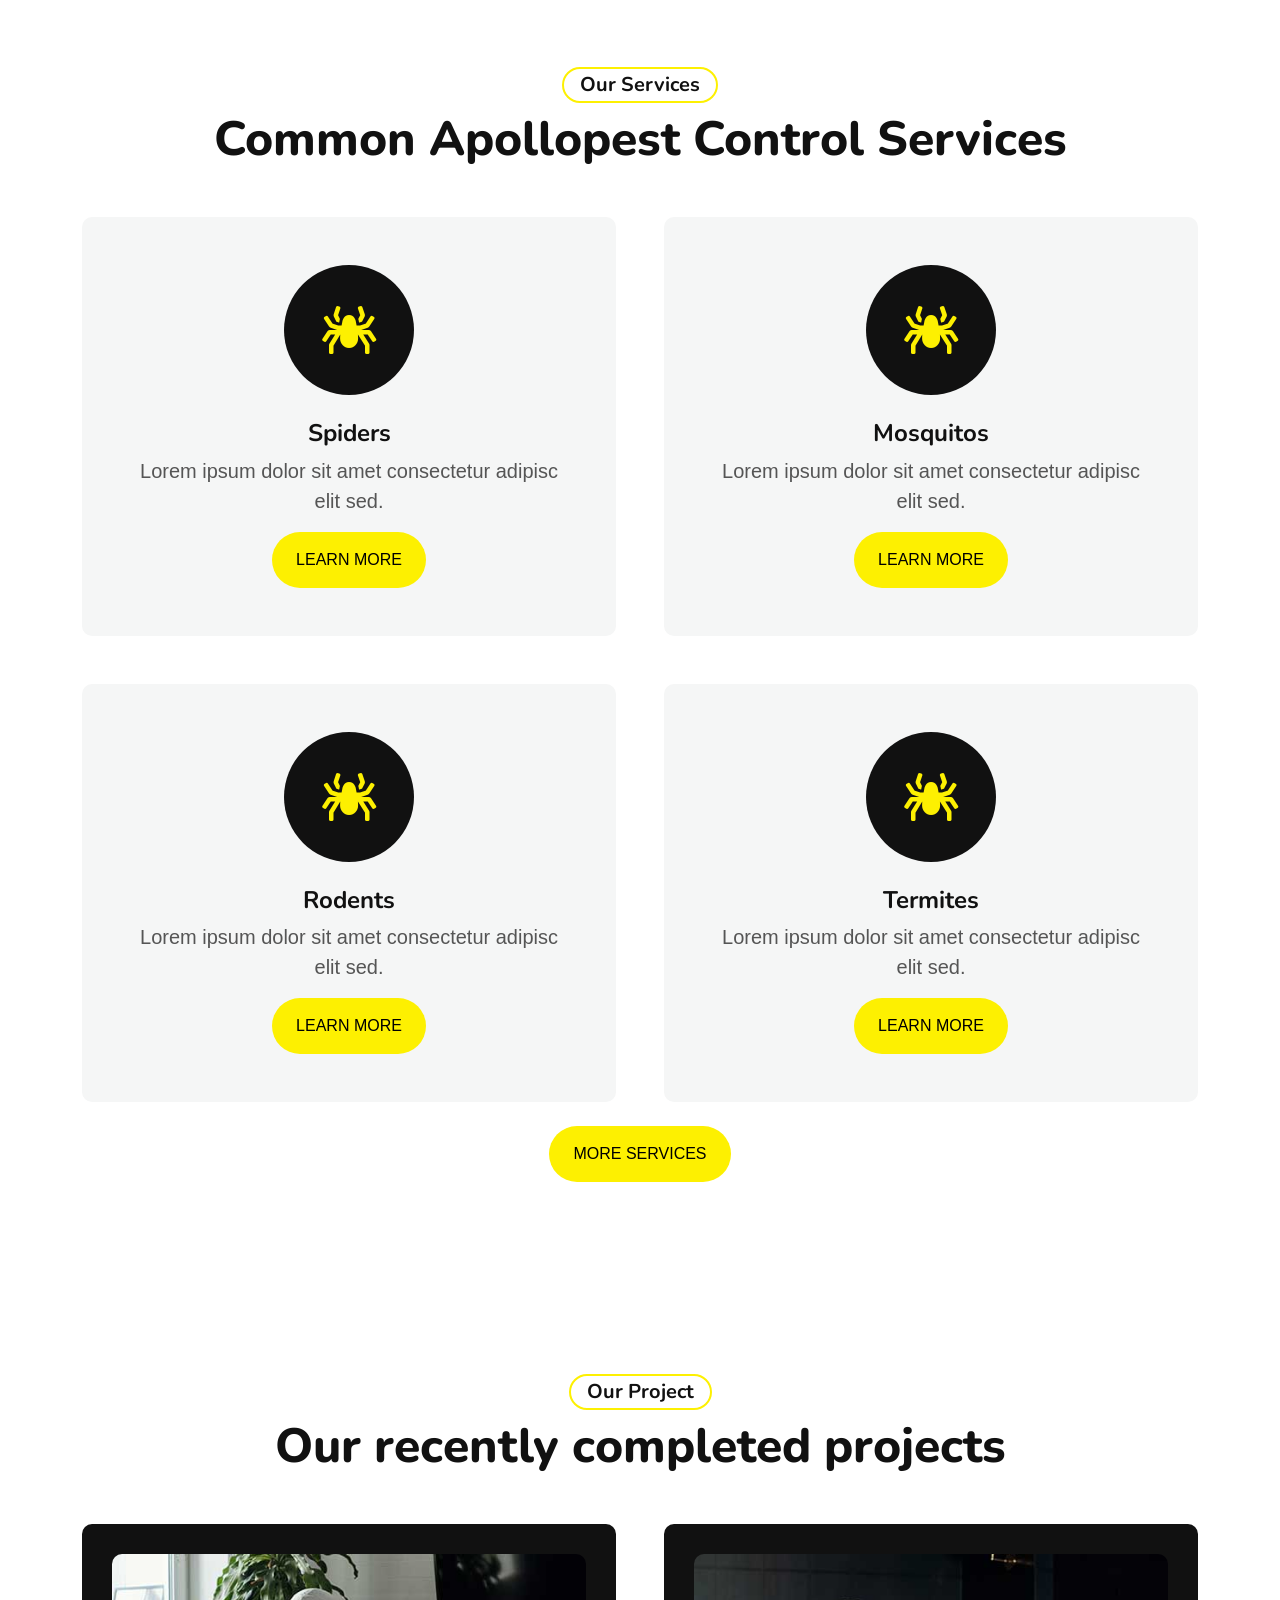
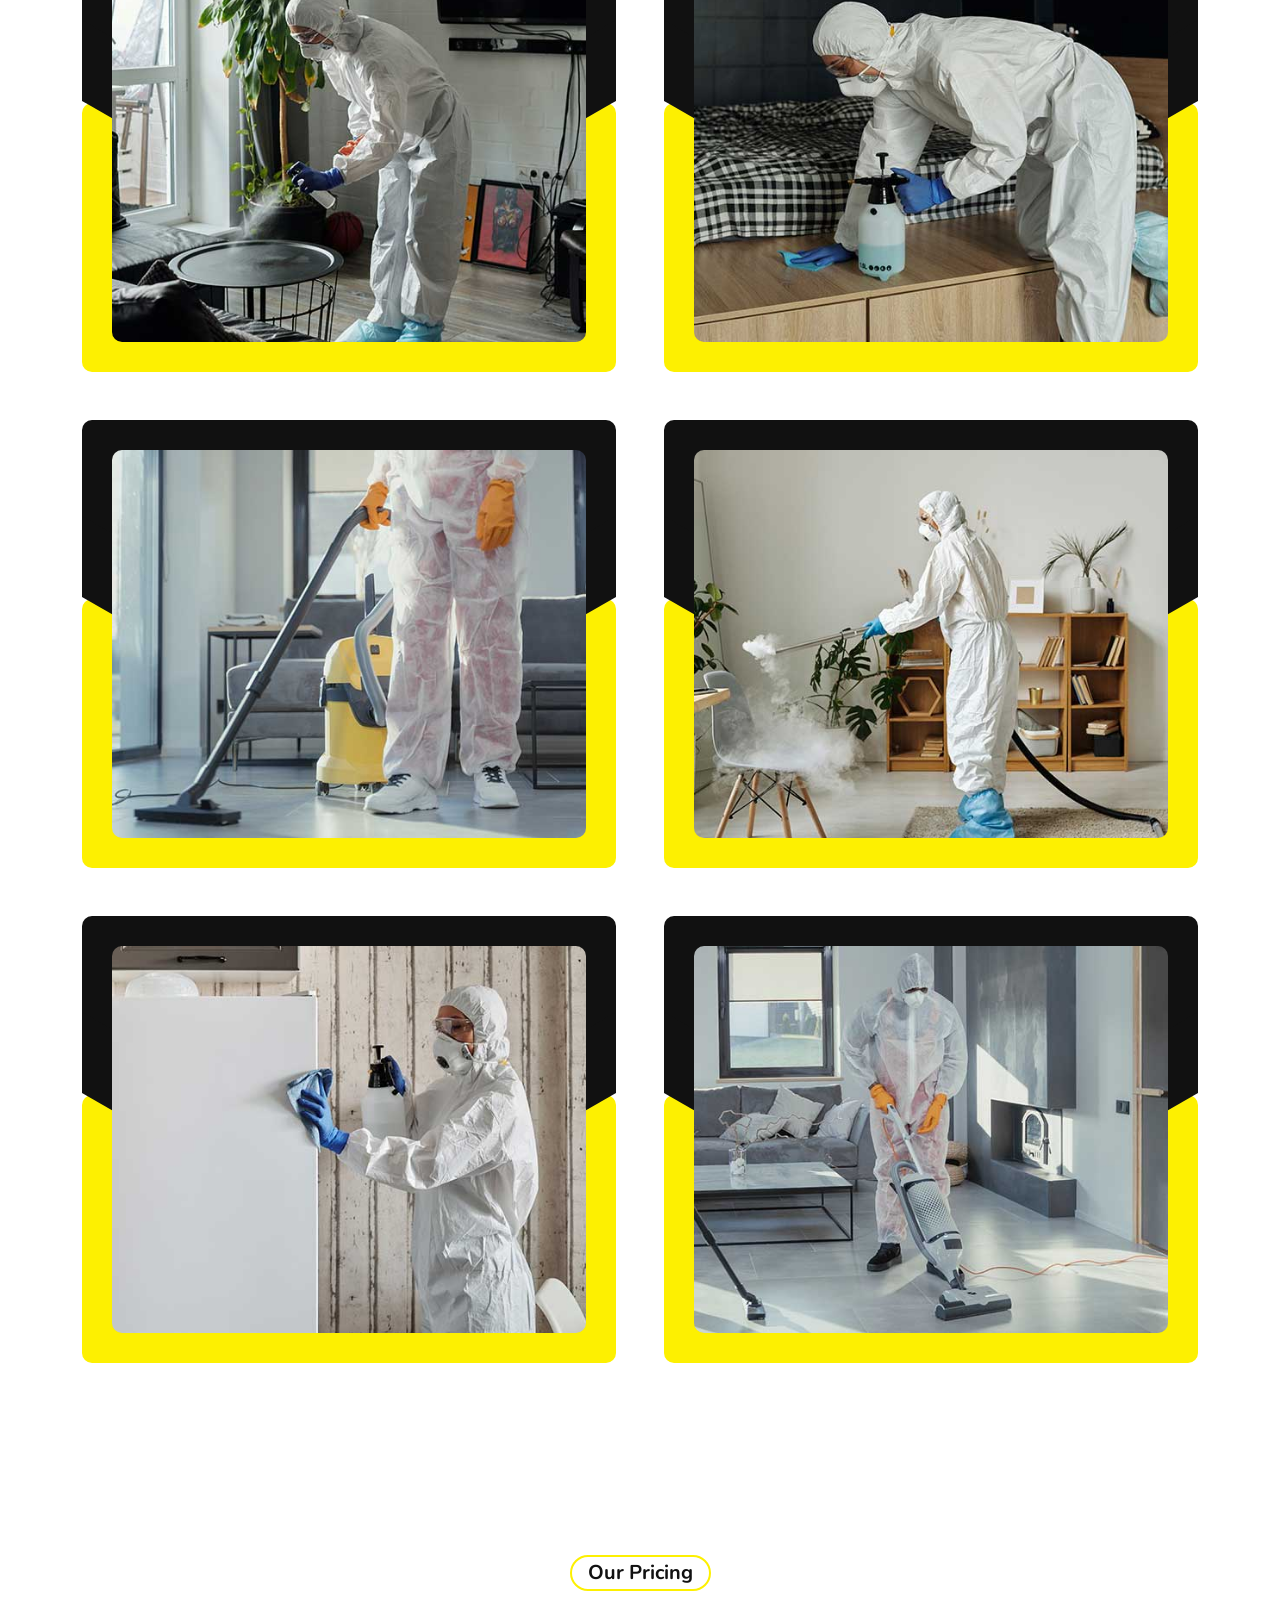
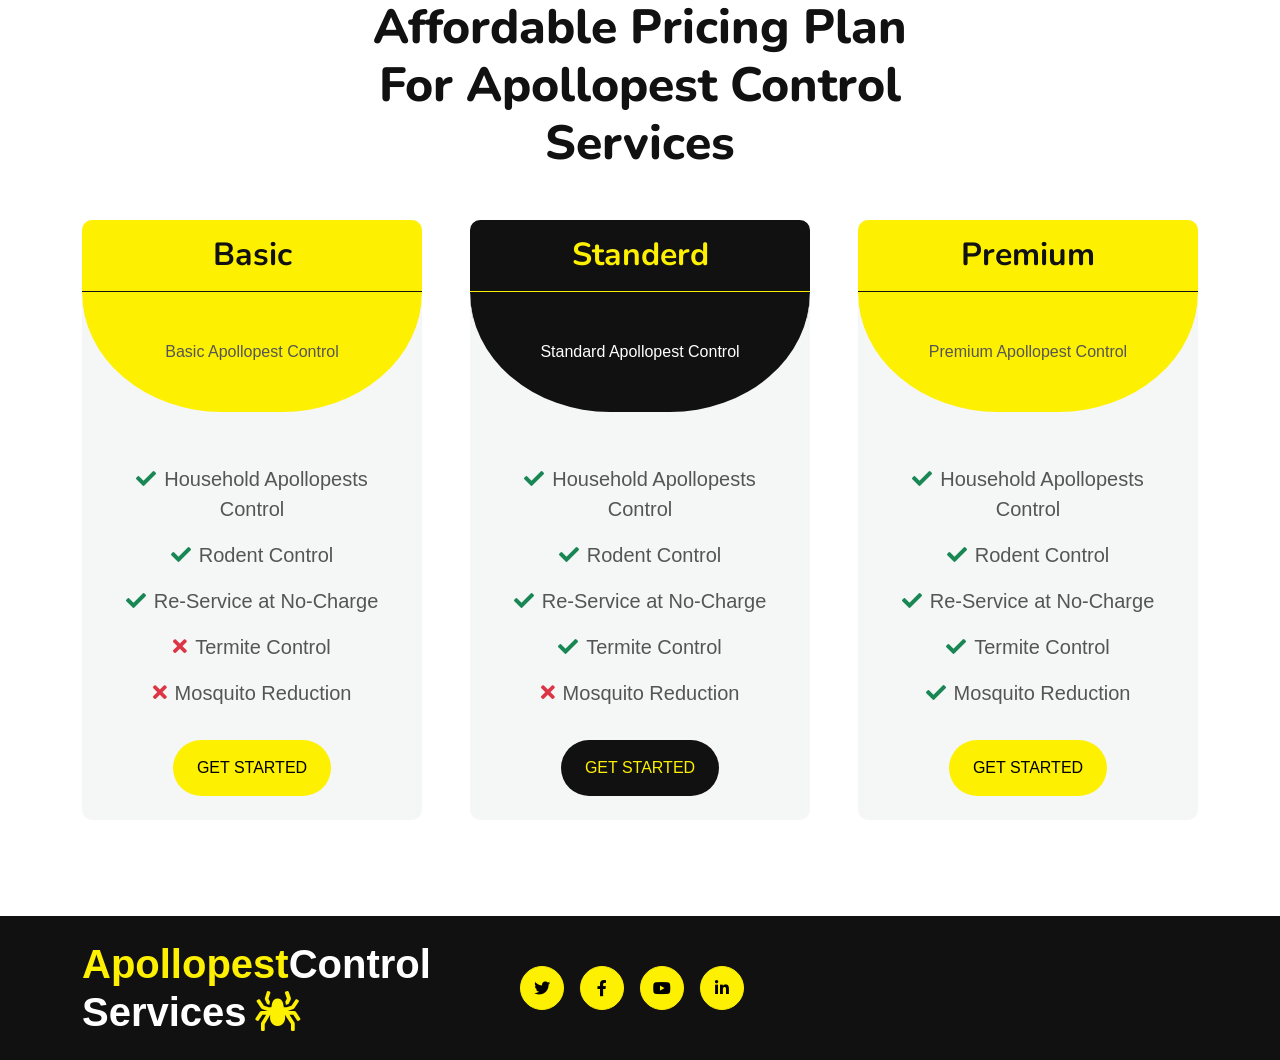
==== commit 290d1225: "udated" ====
--- a/index.html
+++ b/index.html
@@ -115,21 +115,21 @@
                 </ol>
                 <div class="carousel-inner" role="listbox">
                     <div class="carousel-item active">
-                        <img src="img/carousel-2.jpg" class="img-fluid w-100" alt="First slide">
+                        <img src="img/2.jpg" class="img-fluid w-100" alt="First slide">
                         <div class="carousel-caption">
                             <div class="container carousel-content">
                                 <h4 class="text-white mb-4 animated slideInDown">No 1 Apollopest Control Services</h4>
-                                <h1 class="text-white display-1 mb-4 animated slideInDown">Enjoy Your Home Totally Apollopest Free</h1>
+                                <h1 class="text-white display-1 mb-4 animated slideInDown">Enjoy Your Home Totally Apollopest sefty </h1>
                                 <a href="" class="me-2"><button type="button" class="px-5 py-3 btn btn-primary border-2 rounded-pill animated slideInDown">Read More</button></a>
                             </div>
                         </div>
                     </div>
                     <div class="carousel-item">
-                        <img src="img/carousel-1.jpg" class="img-fluid w-100" alt="Second slide">
+                        <img src="img/3.jpg" class="img-fluid w-100" alt="Second slide">
                         <div class="carousel-caption">
                             <div class="container carousel-content">
                                 <h4 class="text-white mb-4 animated slideInDown">No 1 Apollopest Control Services</h4>
-                                <h1 class="text-white display-1 mb-4 animated slideInDown">Enjoy Your Home Totally Apollopest Free</h1>
+                                <h1 class="text-white display-1 mb-4 animated slideInDown">Enjoy Your Home Totally Apollopest sefty</h1>
                                 <a href="" class="me-2"><button type="button" class="px-5 py-3 btn btn-primary border-2 rounded-pill animated slideInDown">Read More</button></a>
                             </div>
                         </div>
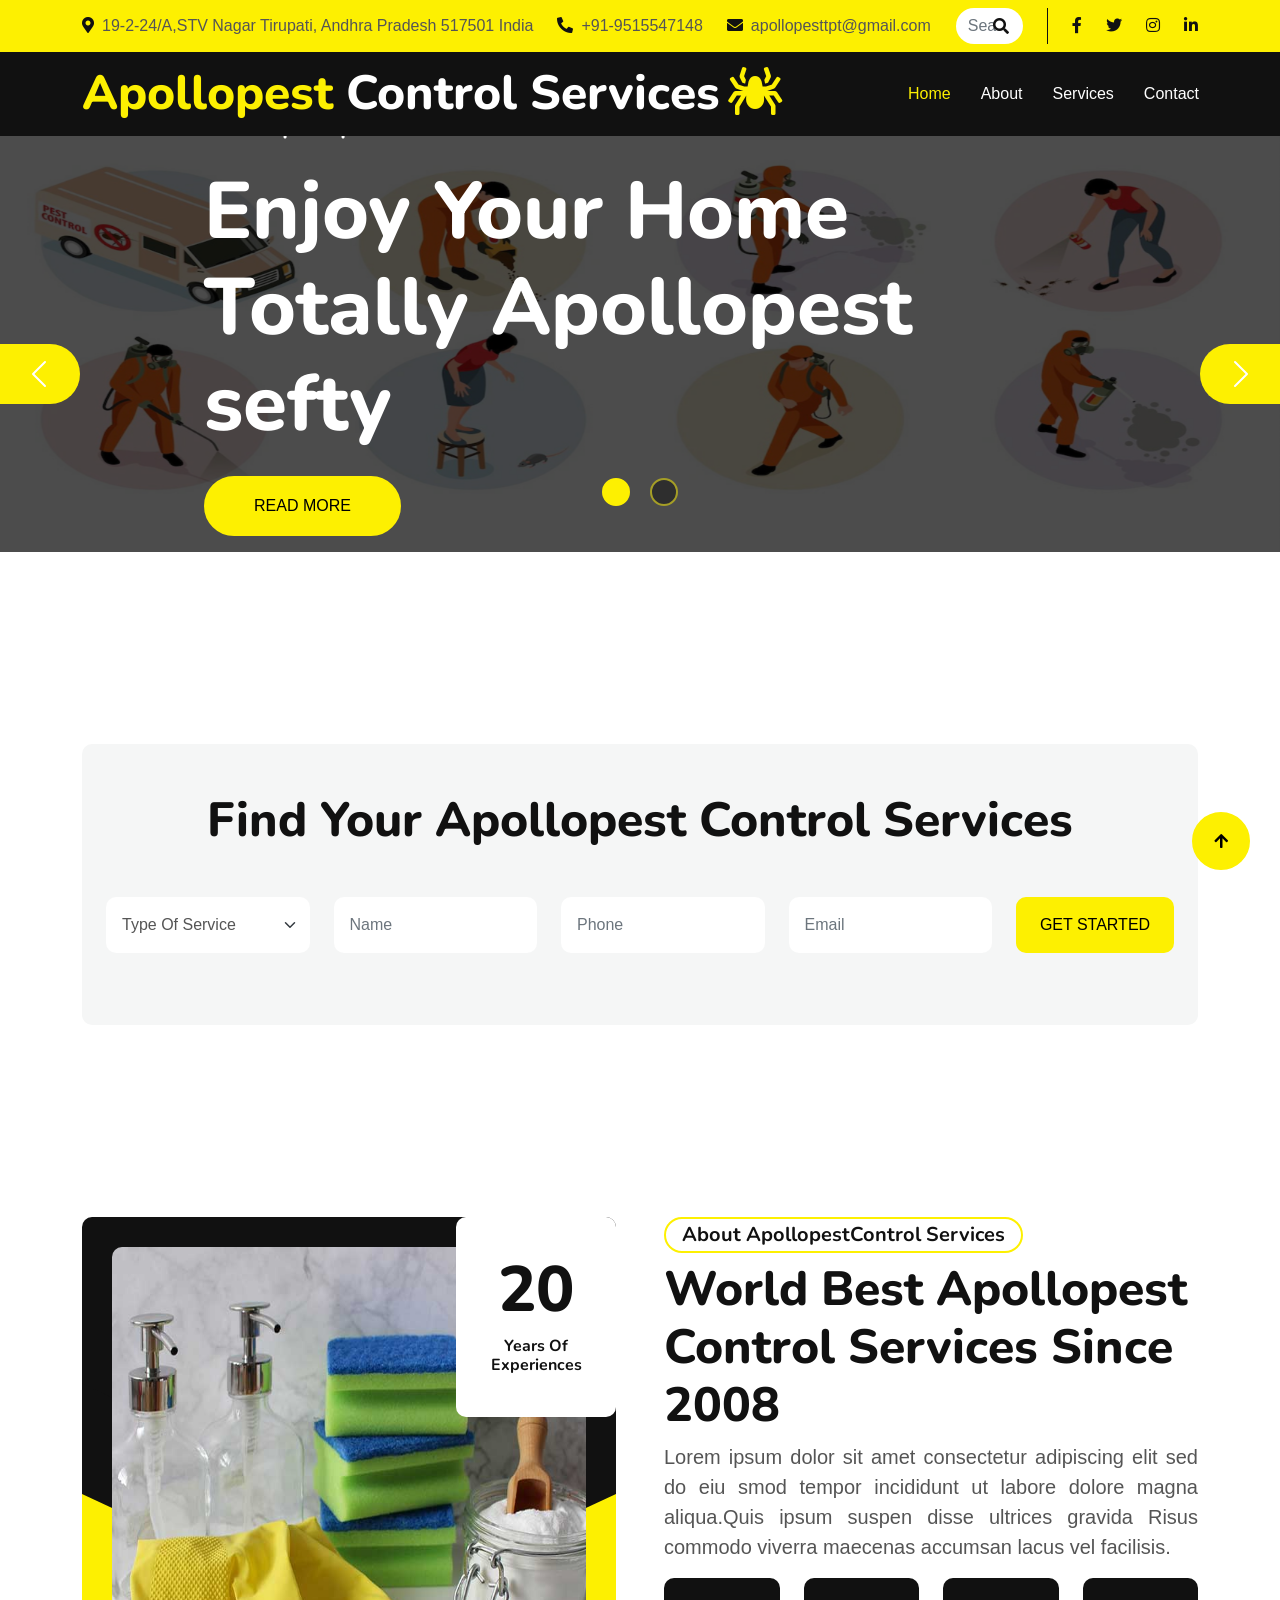
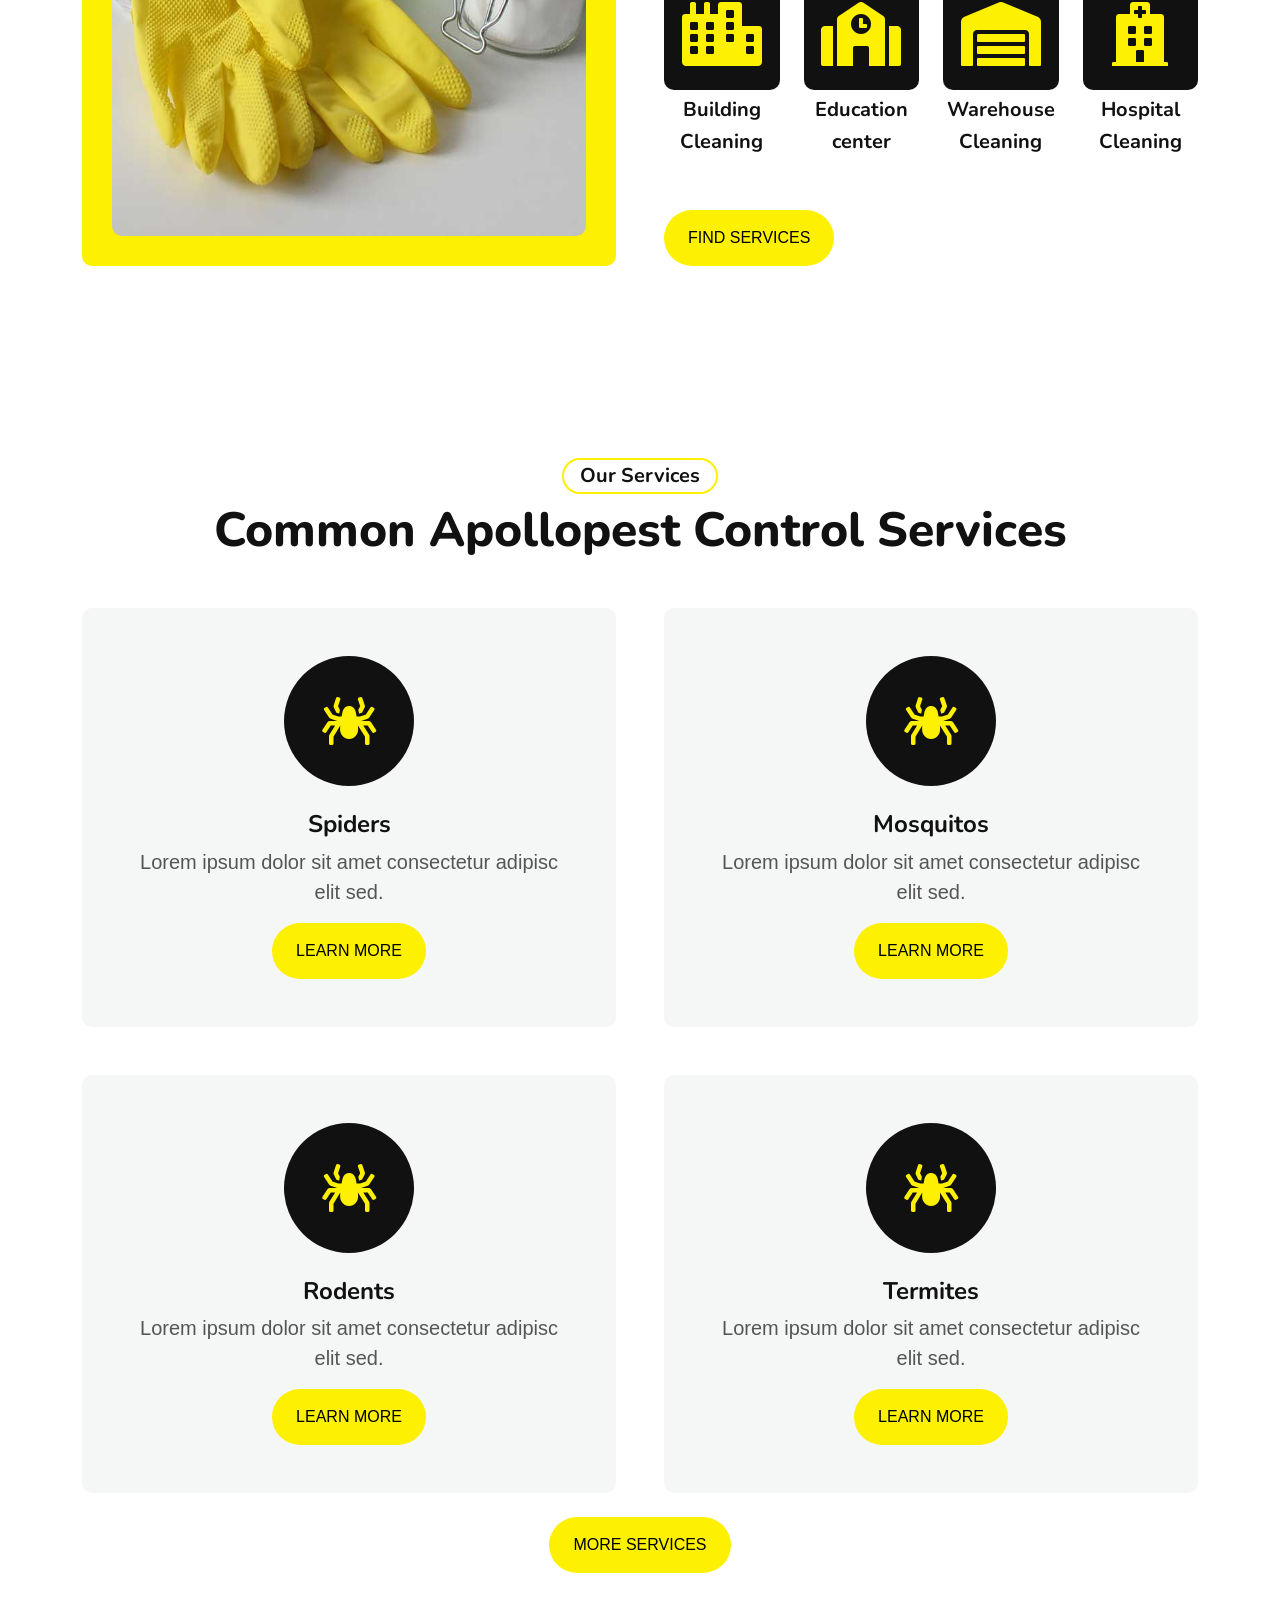
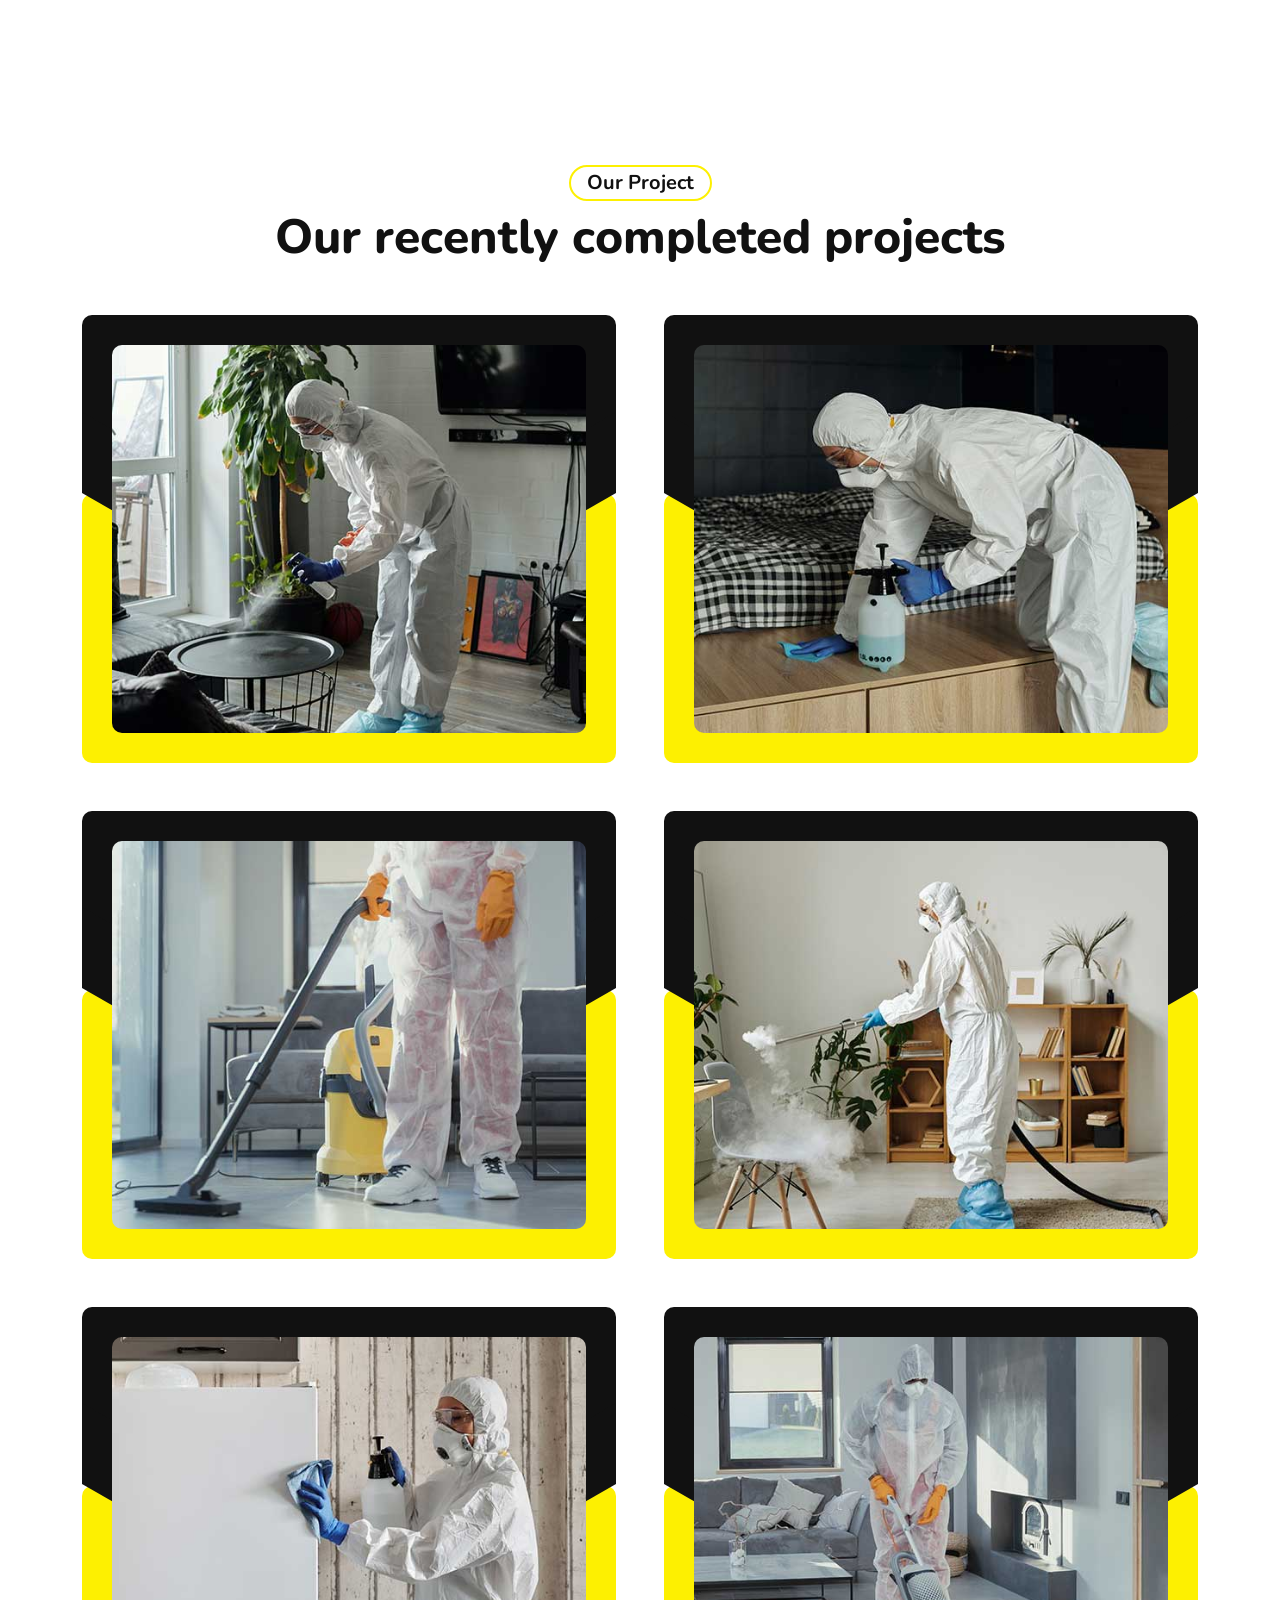
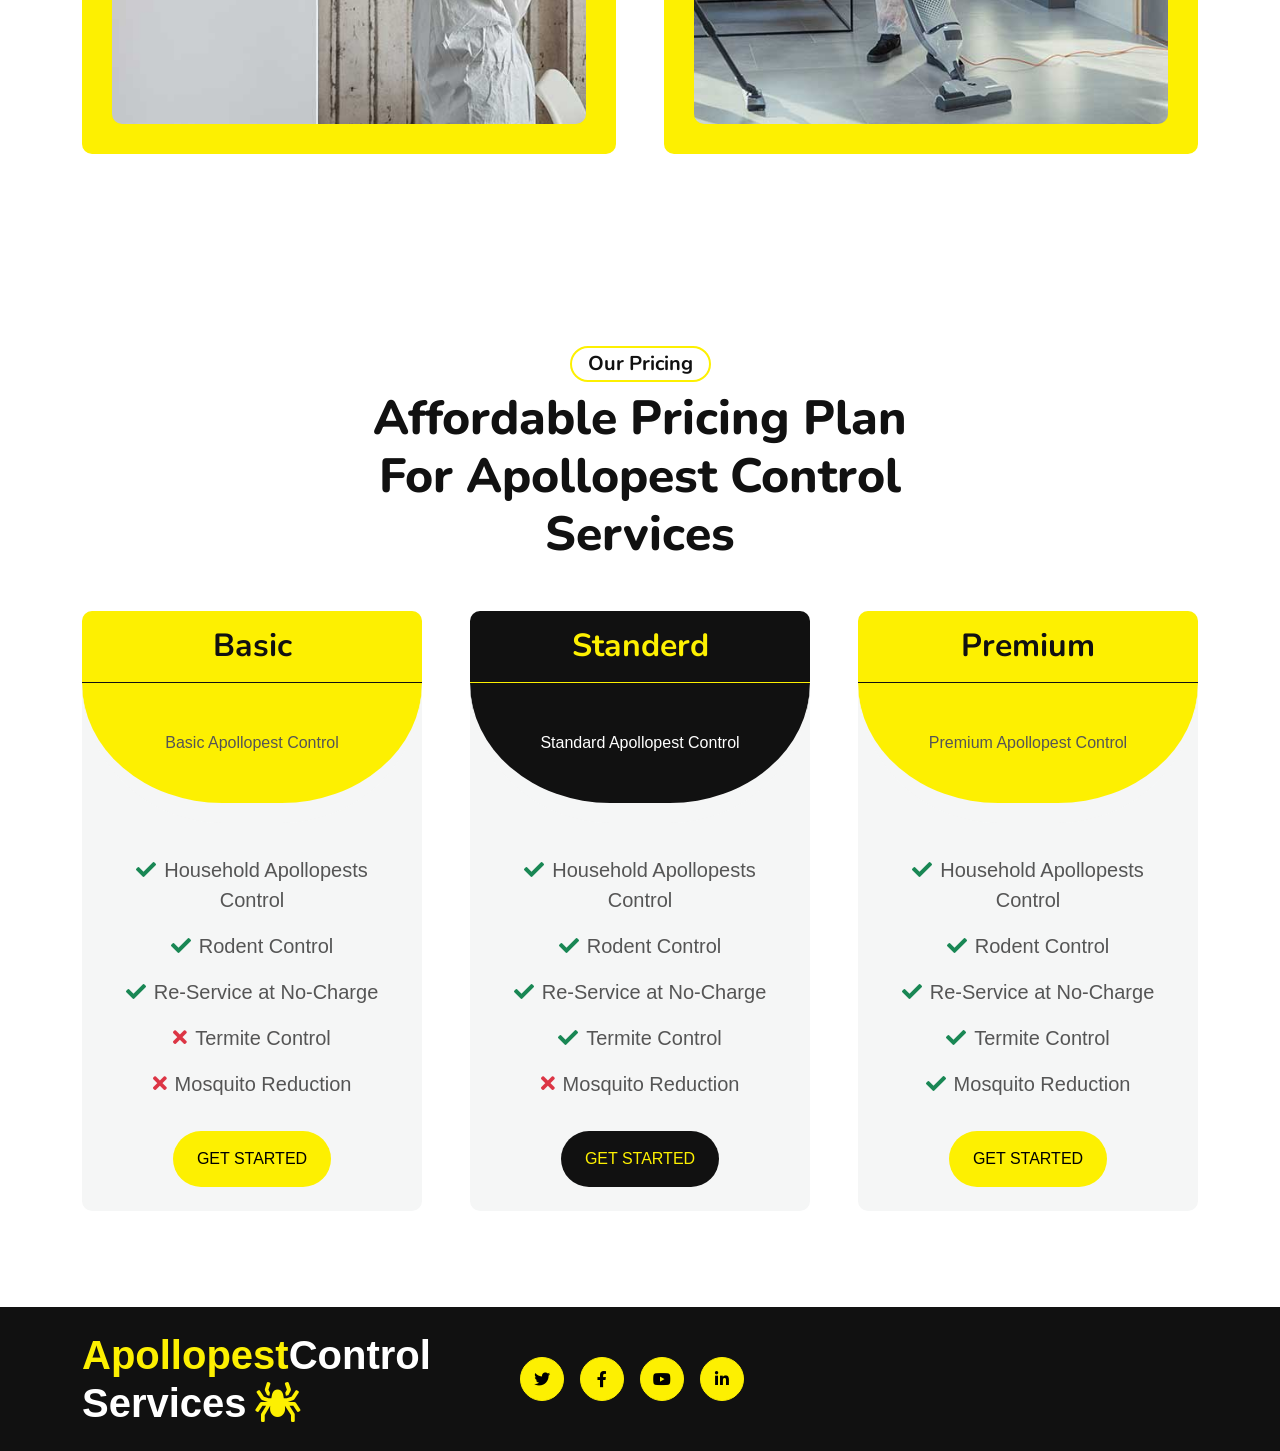
==== commit 184506a8: "addec" ====
--- a/index.html
+++ b/index.html
@@ -115,7 +115,7 @@
                 </ol>
                 <div class="carousel-inner" role="listbox">
                     <div class="carousel-item active">
-                        <img src="img/2.jpg" class="img-fluid w-100" alt="First slide">
+                        <img src="img/5.jpg" class="img-fluid w-100" alt="First slide">
                         <div class="carousel-caption">
                             <div class="container carousel-content">
                                 <h4 class="text-white mb-4 animated slideInDown">No 1 Apollopest Control Services</h4>
@@ -125,11 +125,11 @@
                         </div>
                     </div>
                     <div class="carousel-item">
-                        <img src="img/3.jpg" class="img-fluid w-100" alt="Second slide">
+                        <img src="img/6.jpg" class="img-fluid w-100" alt="Second slide">
                         <div class="carousel-caption">
                             <div class="container carousel-content">
                                 <h4 class="text-white mb-4 animated slideInDown">No 1 Apollopest Control Services</h4>
-                                <h1 class="text-white display-1 mb-4 animated slideInDown">Enjoy Your Home Totally Apollopest sefty</h1>
+                                <h1 class="text-white display-1 mb-4 animated slideInDown">Enjoy Your Home Totally Apollopest sefty </h1>
                                 <a href="" class="me-2"><button type="button" class="px-5 py-3 btn btn-primary border-2 rounded-pill animated slideInDown">Read More</button></a>
                             </div>
                         </div>
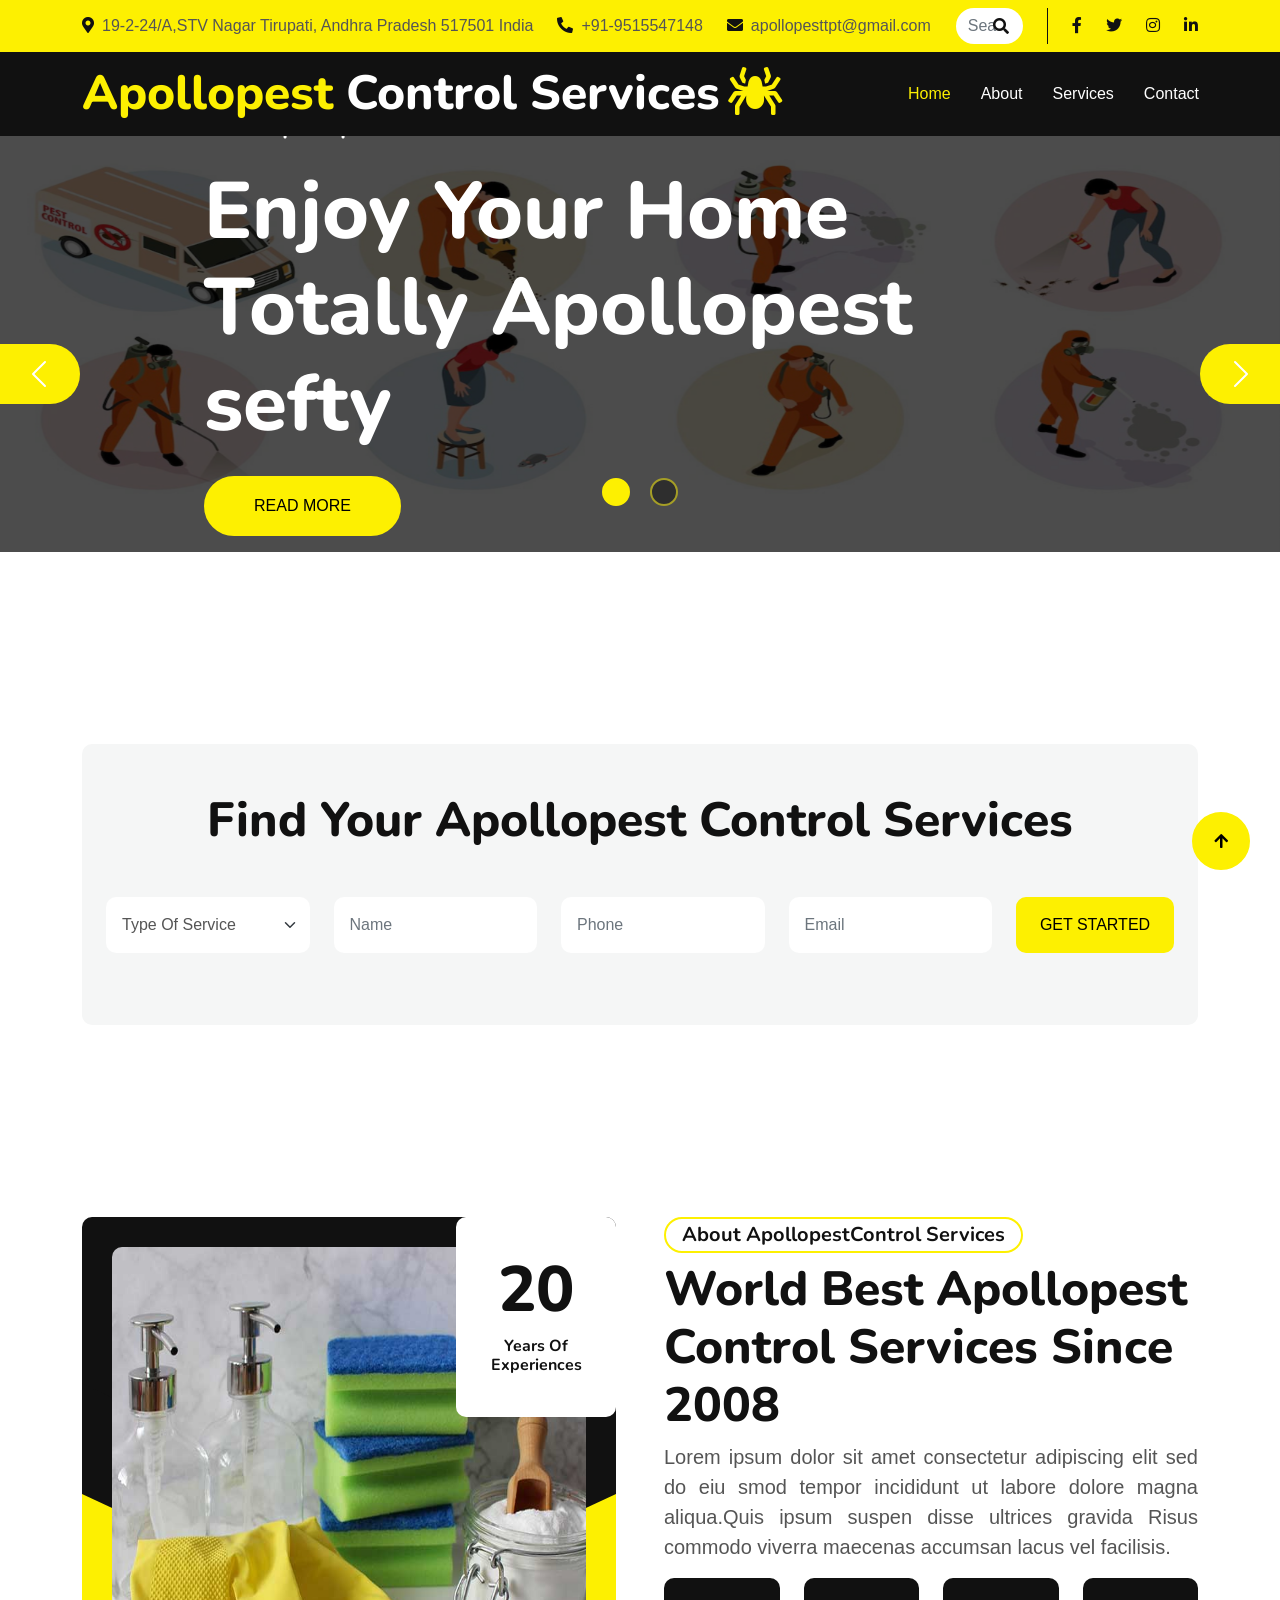
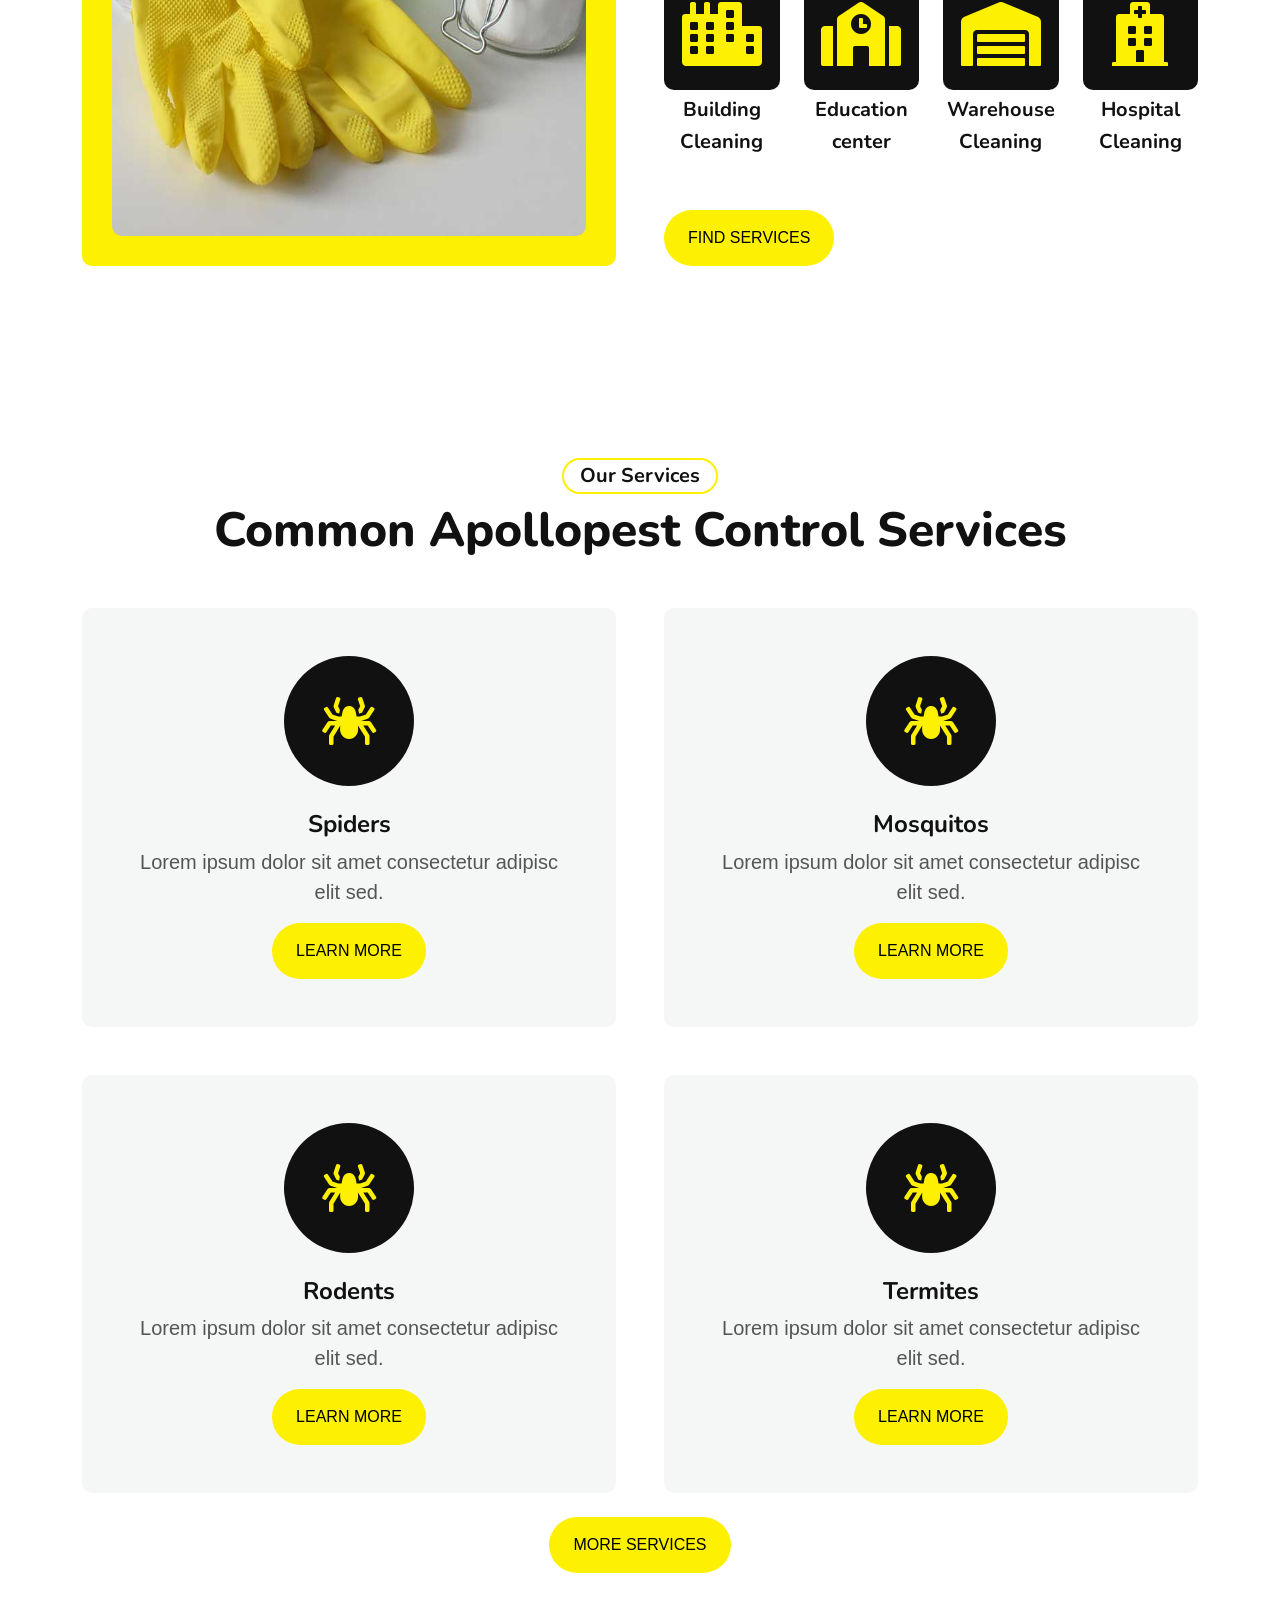
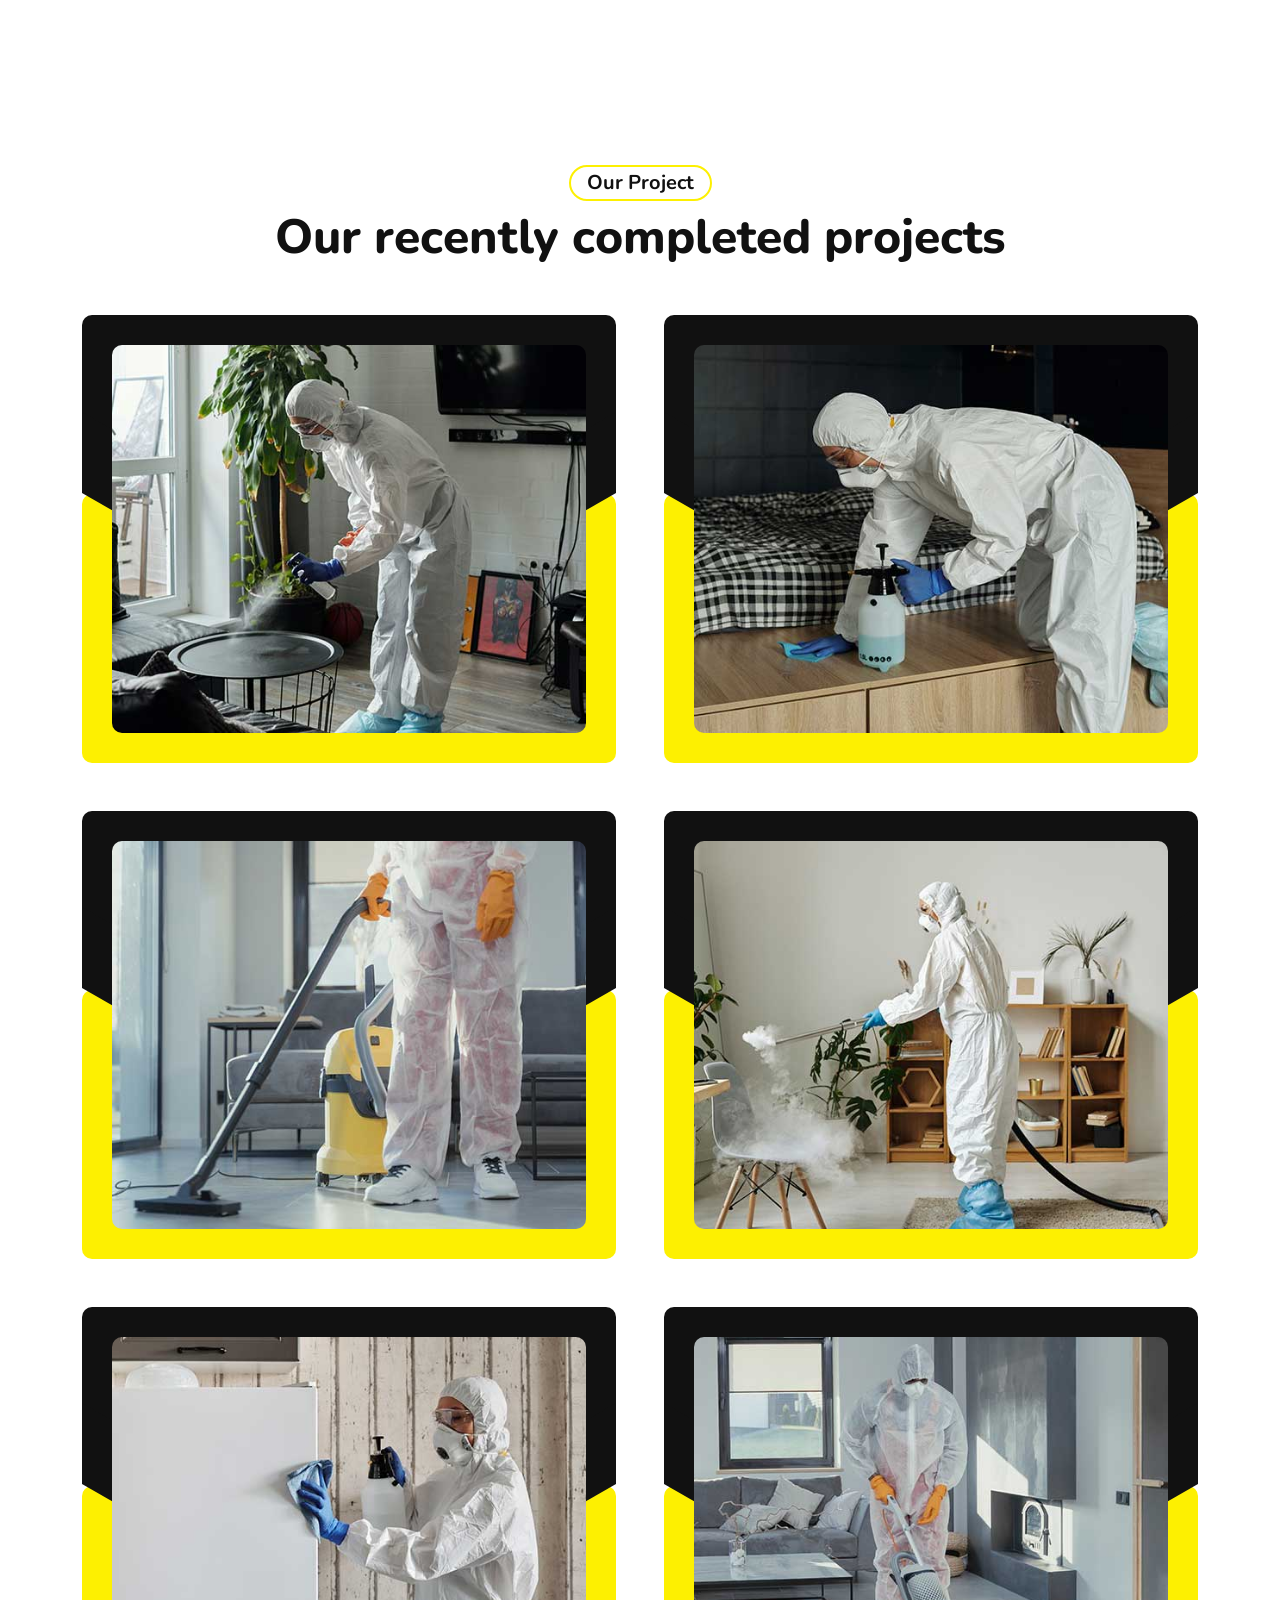
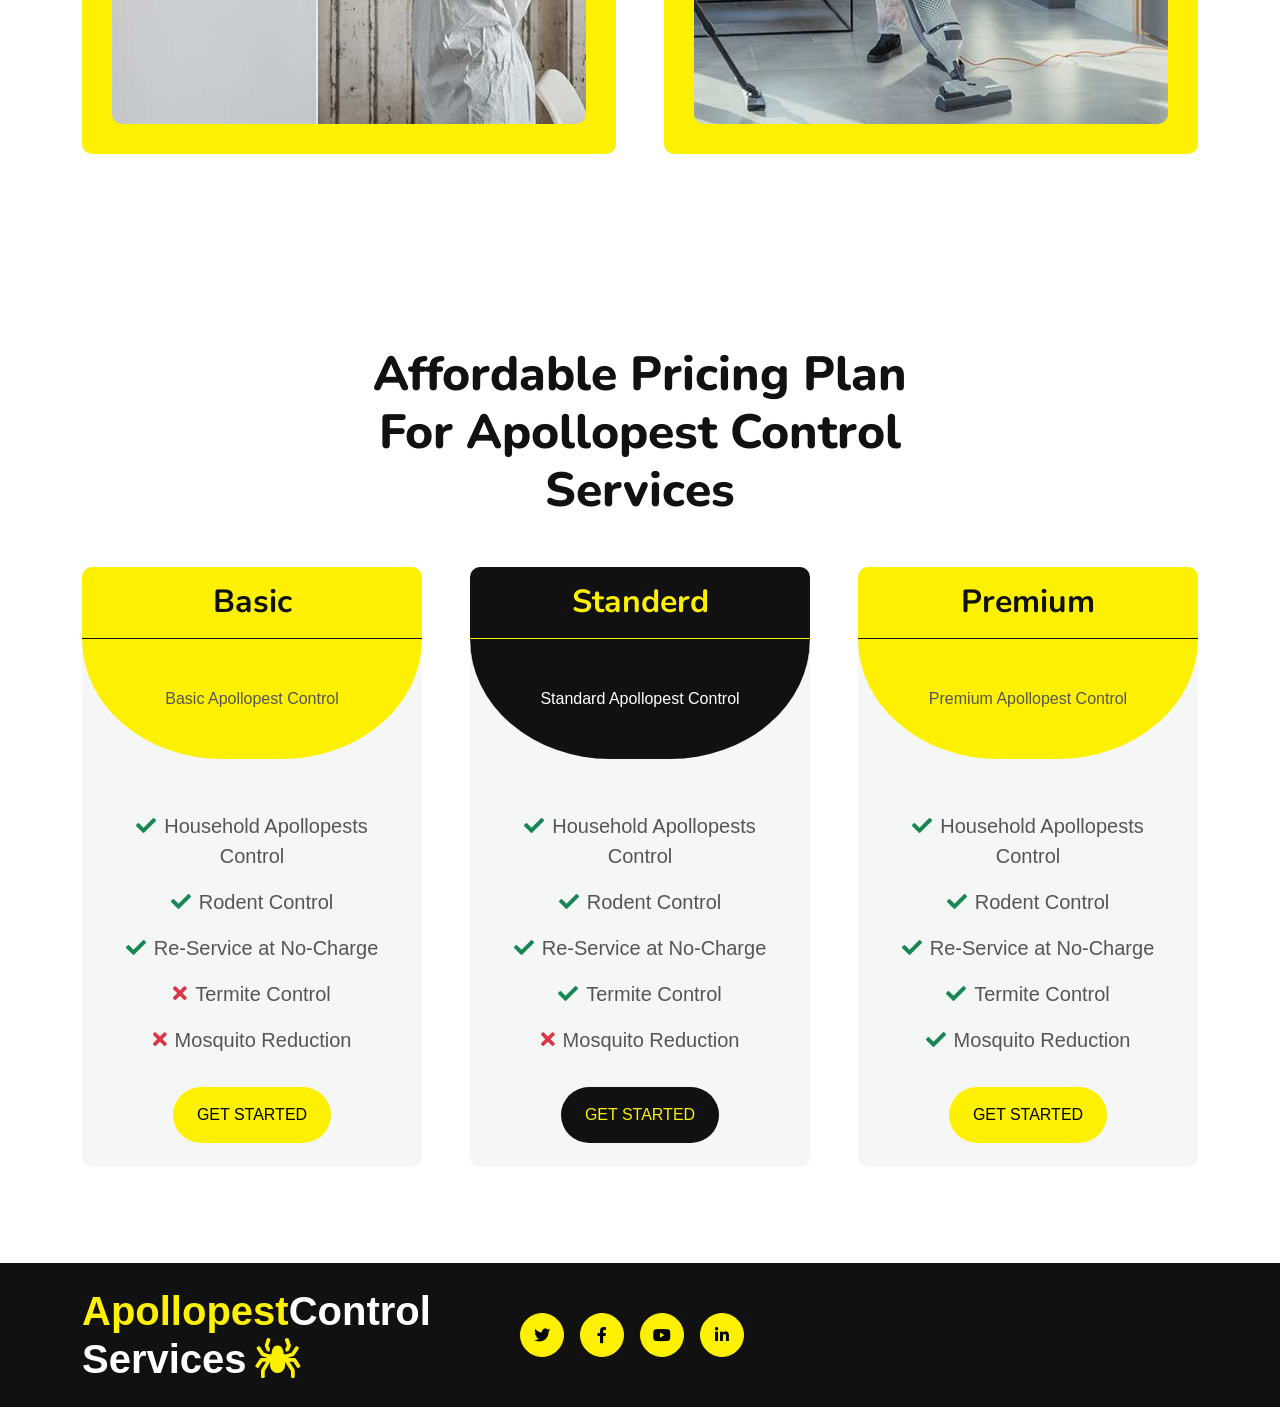
==== commit 0d206720: "updated" ====
--- a/index.html
+++ b/index.html
@@ -397,7 +397,7 @@
         <div class="container-fluid py-5">
             <div class="container py-5">
                 <div class="text-center mb-5 wow fadeInUp" data-wow-delay=".3s">
-                    <h5 class="mb-2 px-3 py-1 text-dark rounded-pill d-inline-block border border-2 border-primary">Our Pricing</h5>
+                    <!-- <h5 class="mb-2 px-3 py-1 text-dark rounded-pill d-inline-block border border-2 border-primary">Our Pricing</h5> -->
                     <h1 class="display-5 w-50 mx-auto">Affordable Pricing Plan For Apollopest Control Services</h1>
                 </div>
                 <div class="row g-5">
